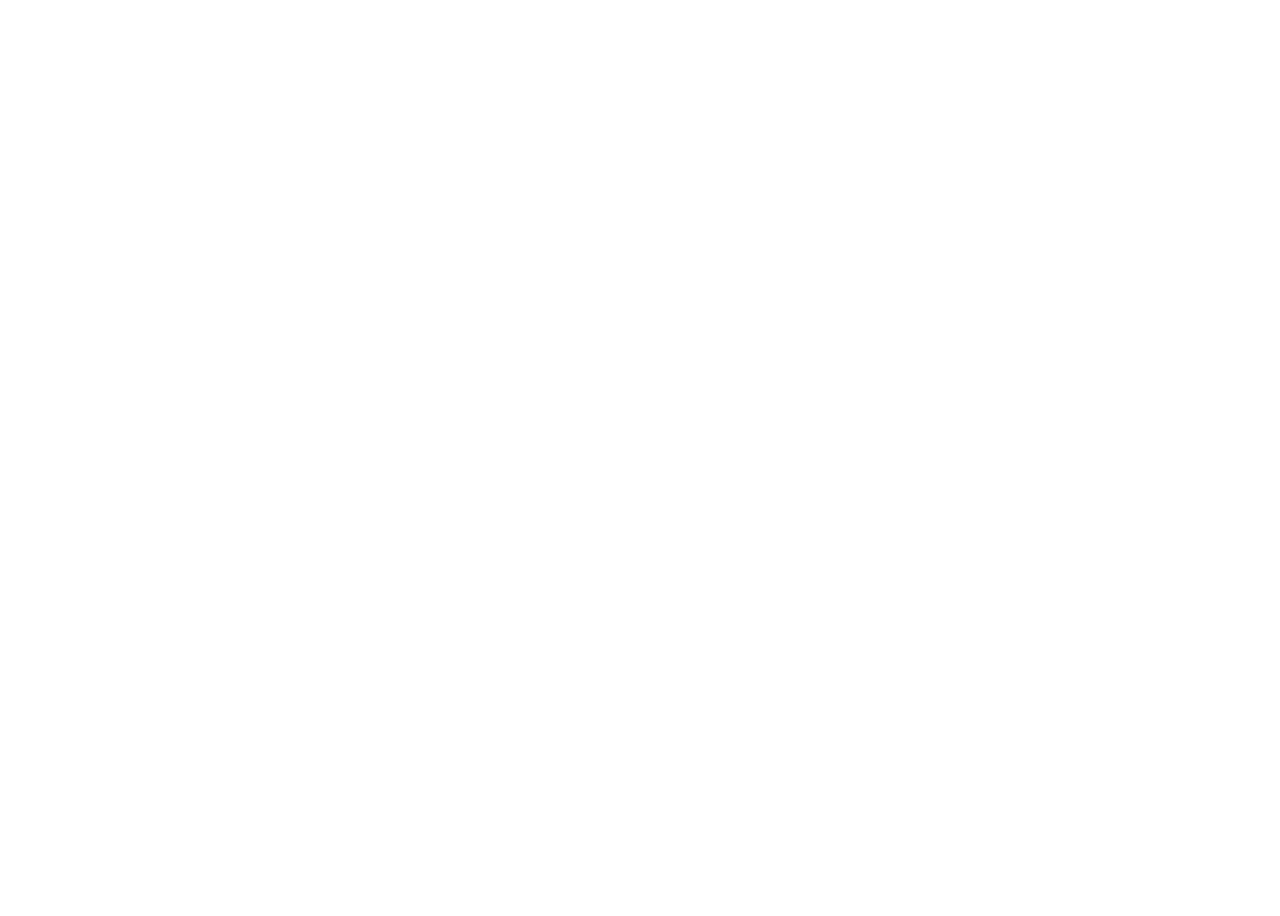
==== index.html @ 7dc998d9 "Initial commit" ====
<!DOCTYPE html>
<html lang="ru">
  <head>
    <meta charset="UTF-8" />
    <meta name="viewport" content="width=device-width, initial-scale=1.0" />
    <title>Закрывающий тег</title>
    <link rel="stylesheet" href="./fonts/fonts.css" />
    <link rel="stylesheet" href="./styles/variables.css" />
    <link rel="stylesheet" href="./styles/globals.css" />
    <link rel="stylesheet" href="./styles/style.css" />
    <link rel="stylesheet" href="./styles/animations.css" />
  </head>
  <body class="page">
    <header class="header"></header>
    <main></main>
    <script src="./scripts/like.js"></script>
  </body>
</html>
---- fonts/fonts.css ----
/* В этом файле вы импортируете все шрифты для сайта. Один из них вариативный и требует особенной настройки */
---- styles/variables.css ----
/* В этом файле будут храниться все значения переменных в исходном состоянии, а так же их изменения в зависимости от ширины устройства */
---- styles/style.css ----
/* Здесь вы напишете основную часть стилей страницы.

Будьте внимательны! Для корректной работы скриптов на этом сайте нужно, чтобы в HTML некоторые классы были названы особым образом:
✦ like-icon — для svg-иконки анимированного сердца
✦ card__like-button — для кнопки Like рядом с иконкой
✦ card__icon-button — для кнопки, оборачивающей иконку
✦ card__icon-button — для кнопки, оборачивающей иконку
✦ is-liked — для обозначения состояния лайкнутой иконки в виде сердца
✦ button__text — для обозначения текстового элемента внутри кнопки

*/

.page {
  min-inline-size: 320px;
  min-block-size: 100dvb;
}
---- styles/animations.css ----
/* Опишите в этом файле все keyframes для проекта и стили анимаций иконки Like.

Будьте внимательны! Для корректной работы скриптов на этом сайте нужно, чтобы в HTML некоторые классы были названы особым образом:
✦ like-icon — для svg-иконки анимированного сердца
✦ card__like-button — для кнопки Like рядом с иконкой
✦ card__icon-button — для кнопки, оборачивающей иконку
✦ card__icon-button — для кнопки, оборачивающей иконку
✦ is-liked — для обозначения состояния лайкнутой иконки в виде сердца
✦ button__text — для обозначения текстового элемента внутри кнопки

*/
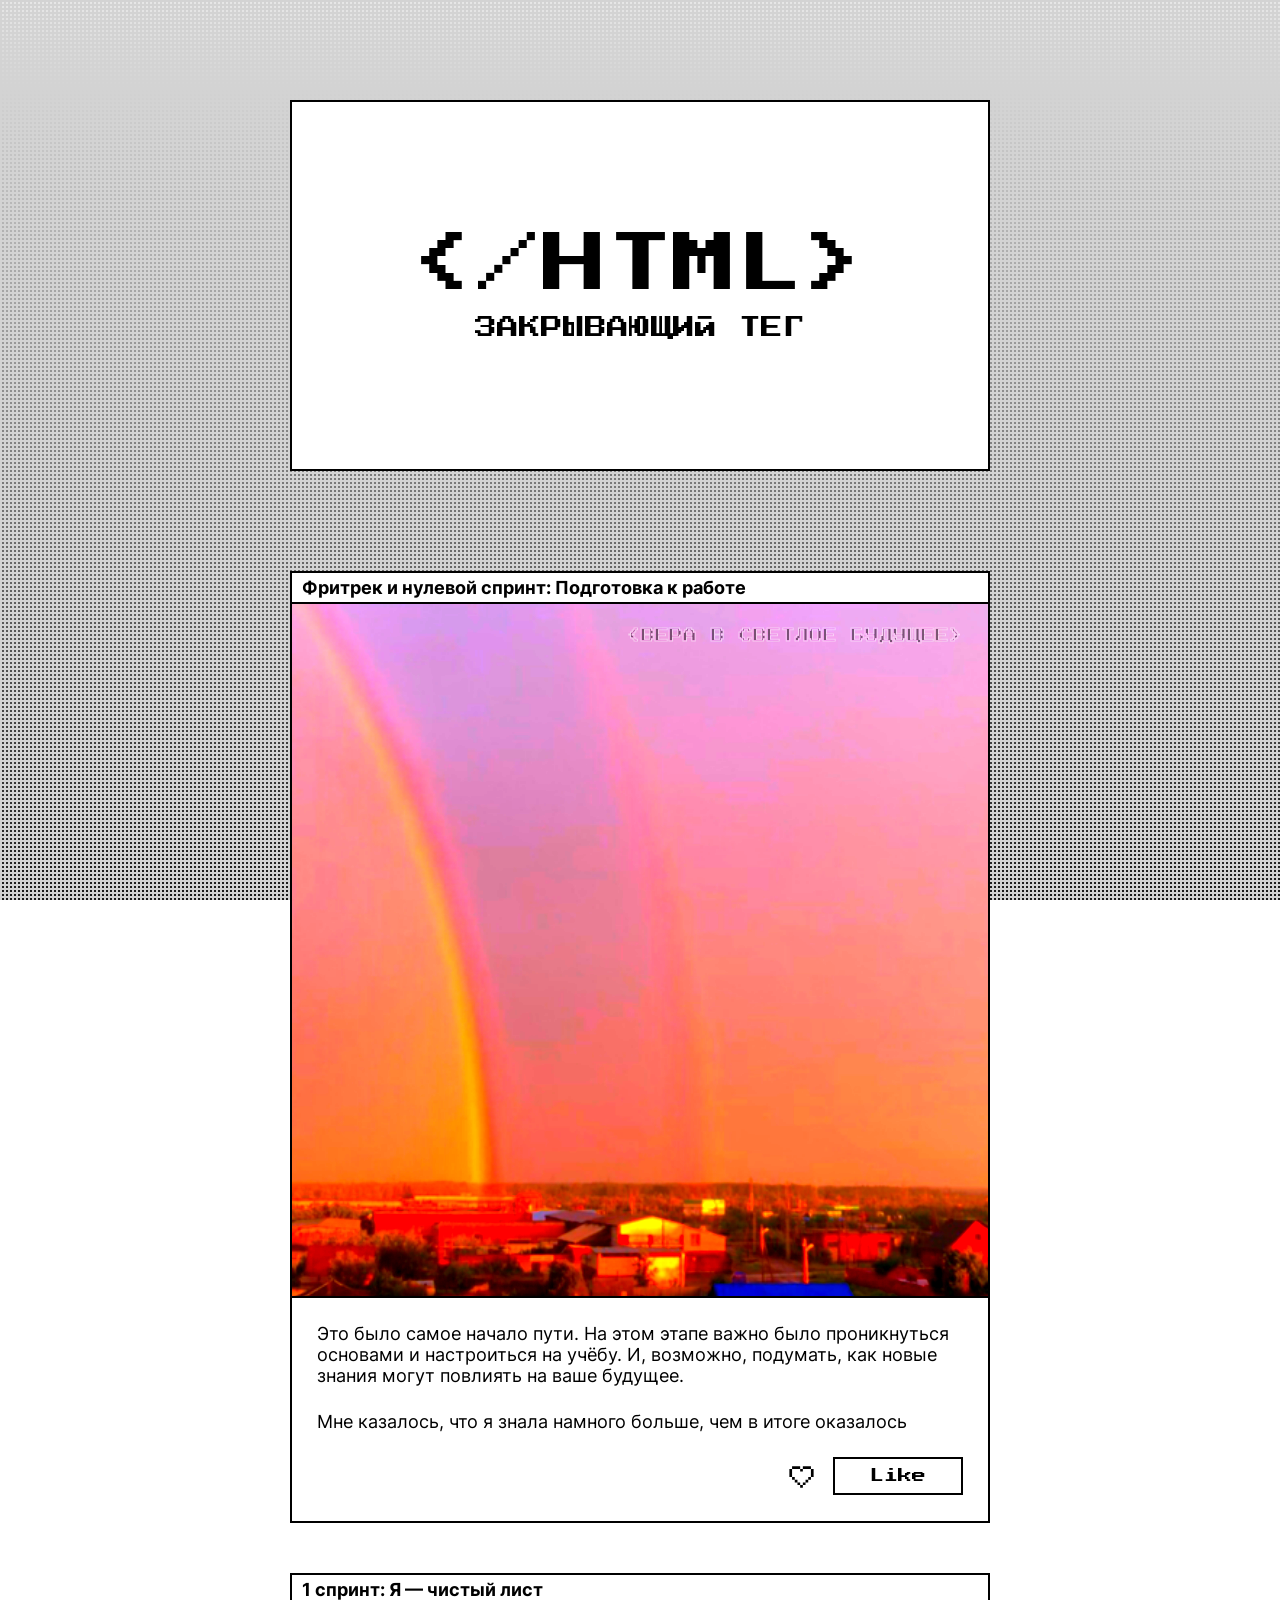
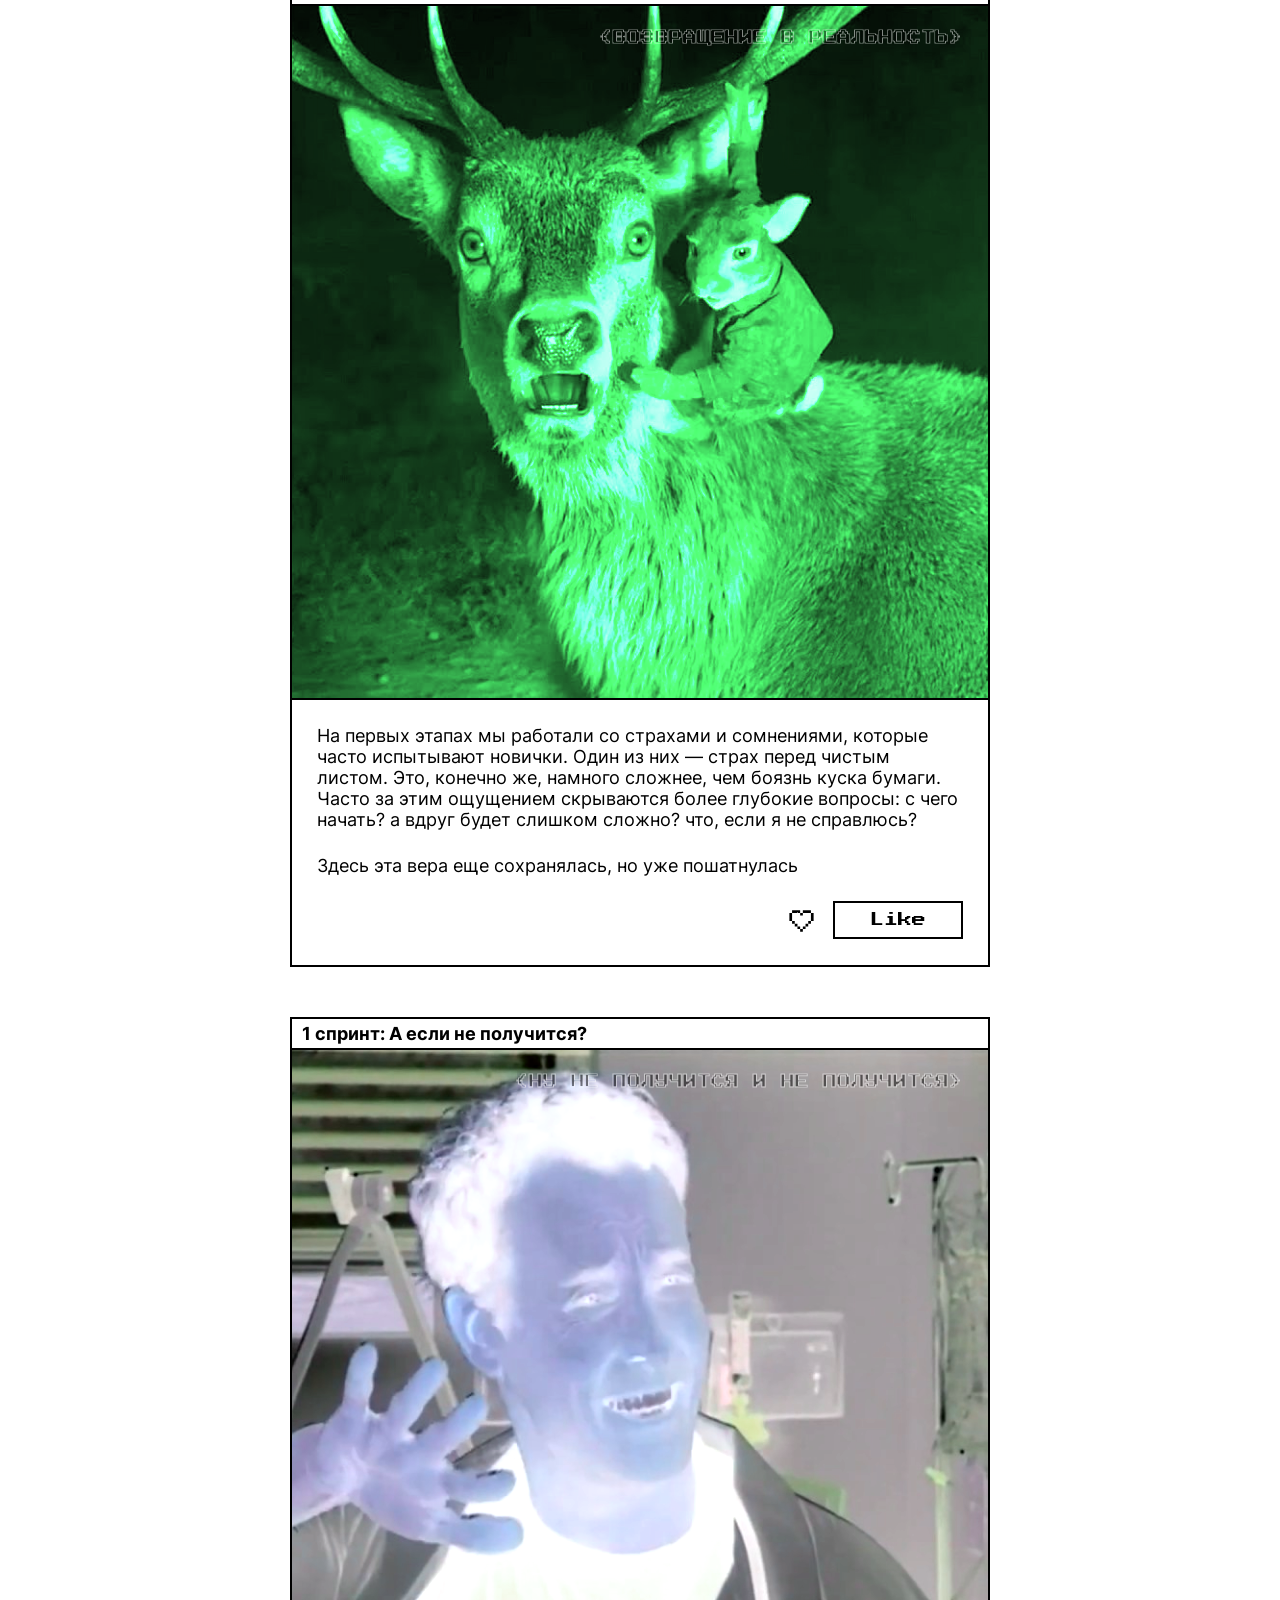
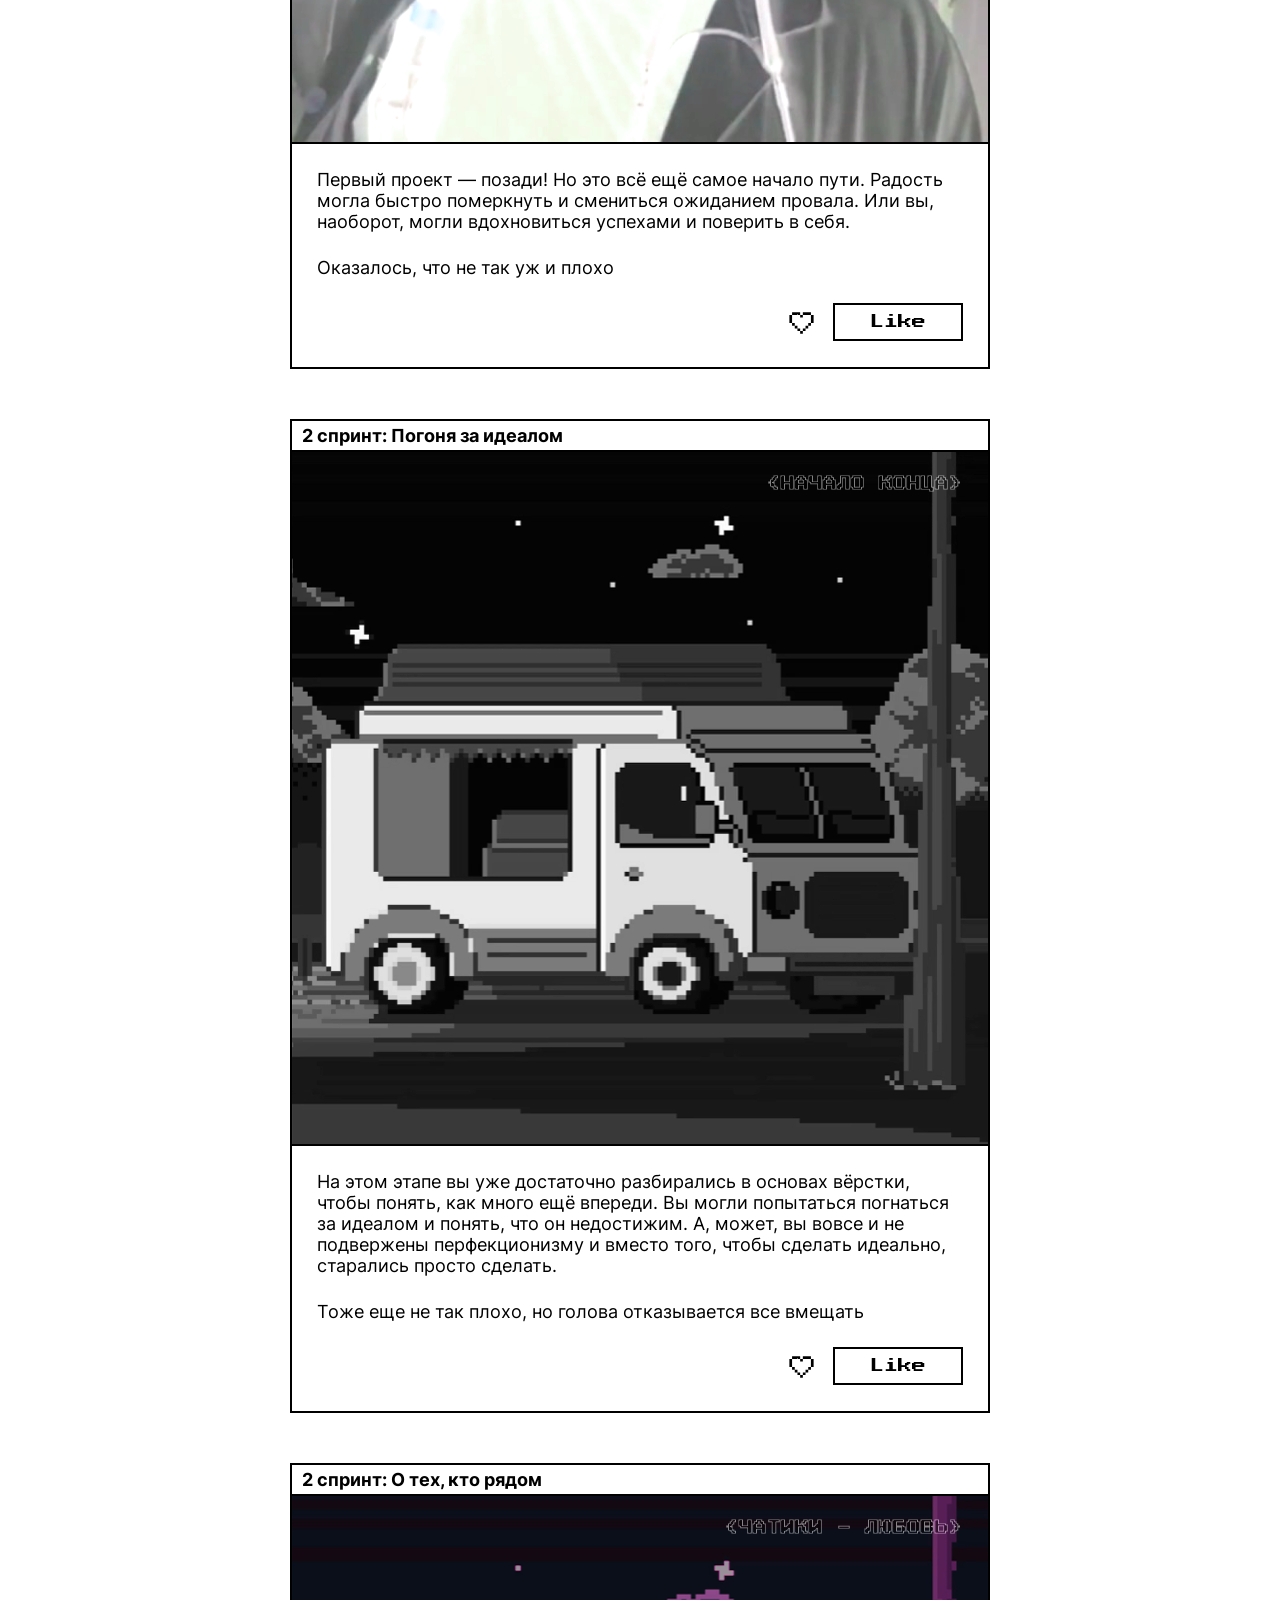
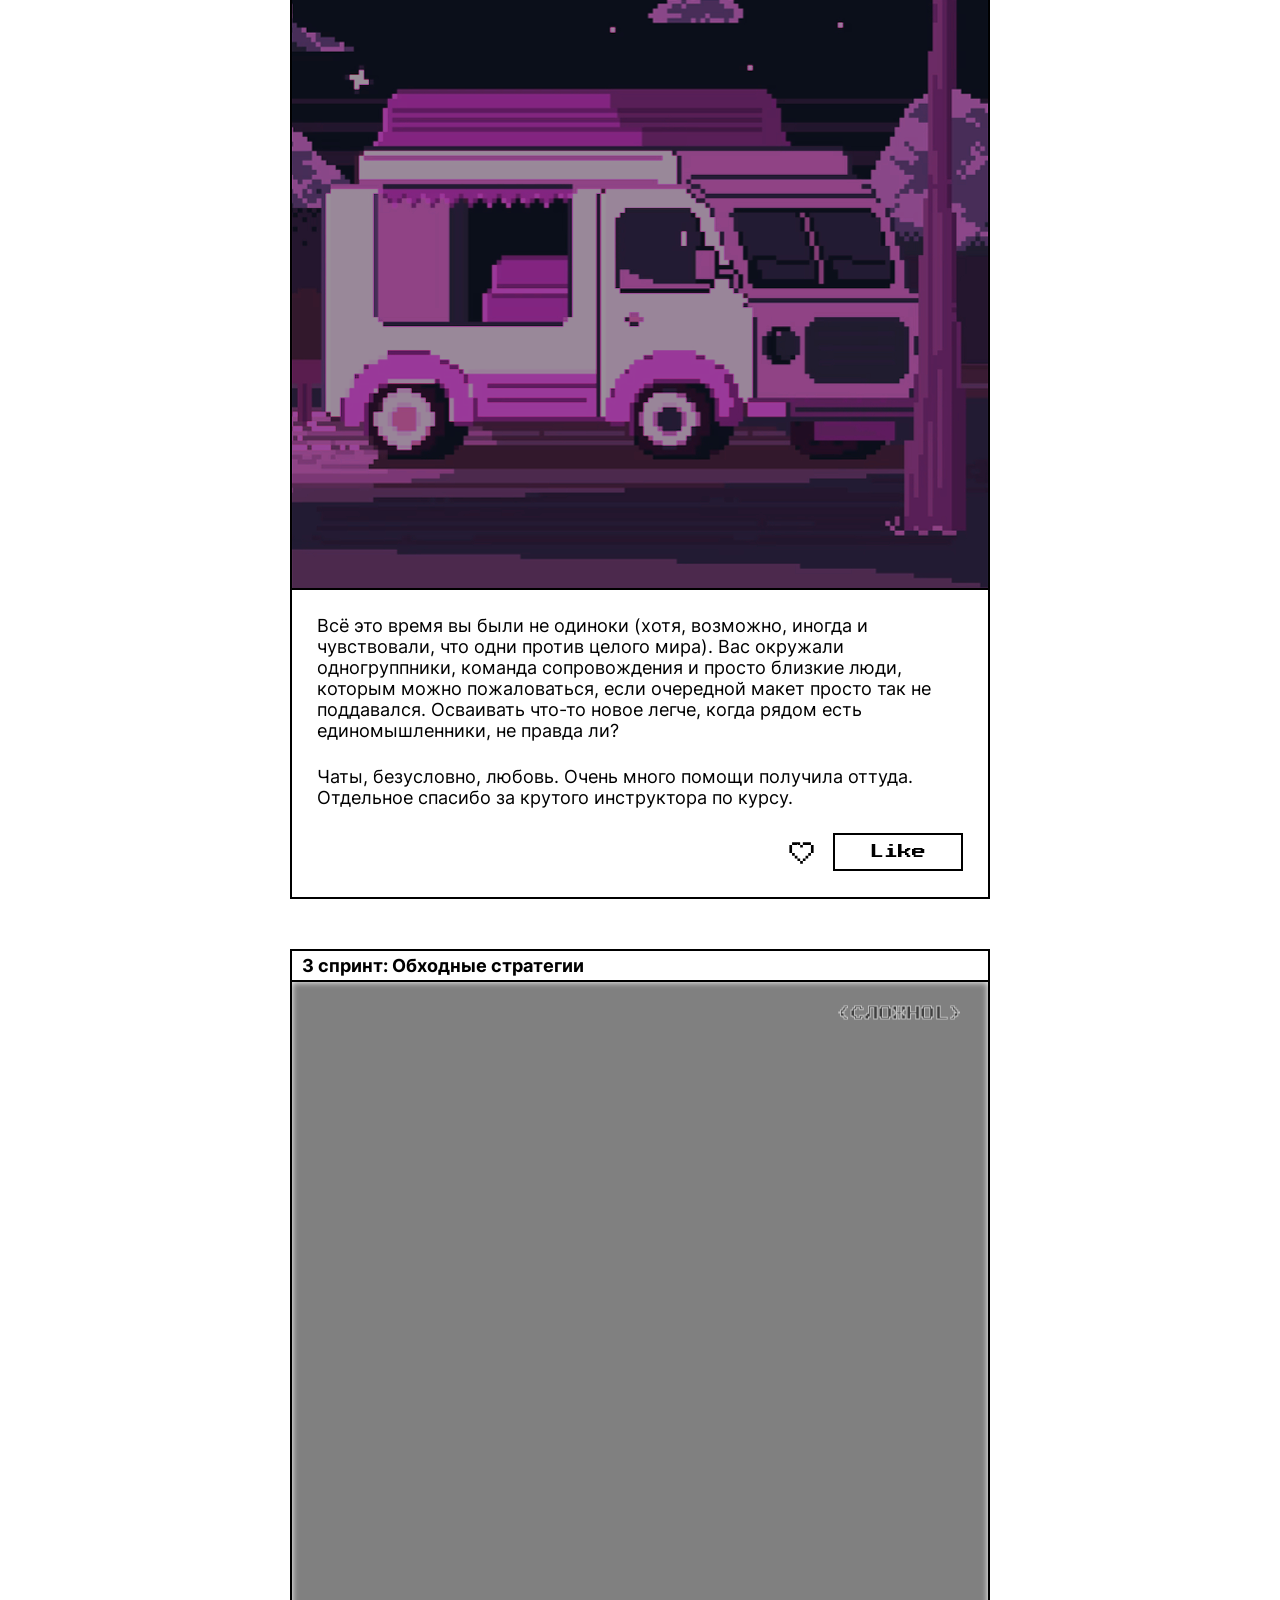
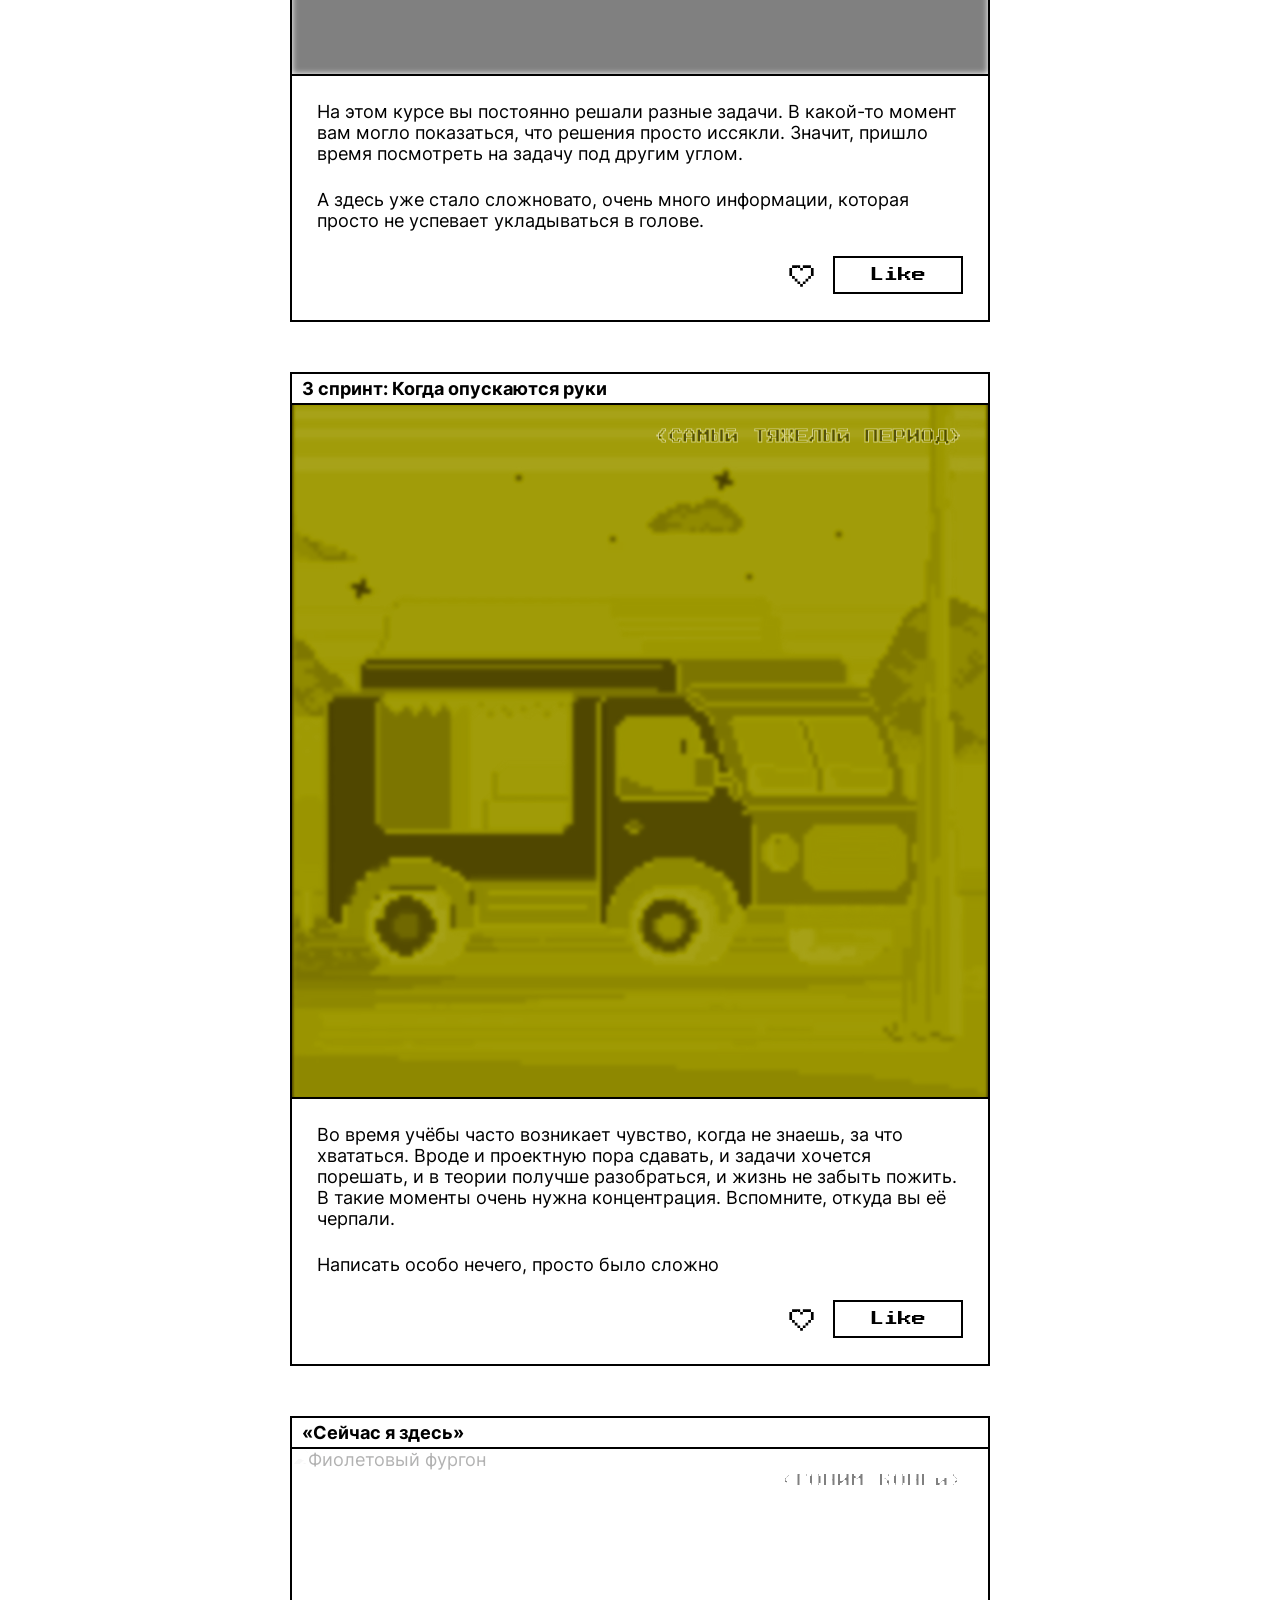
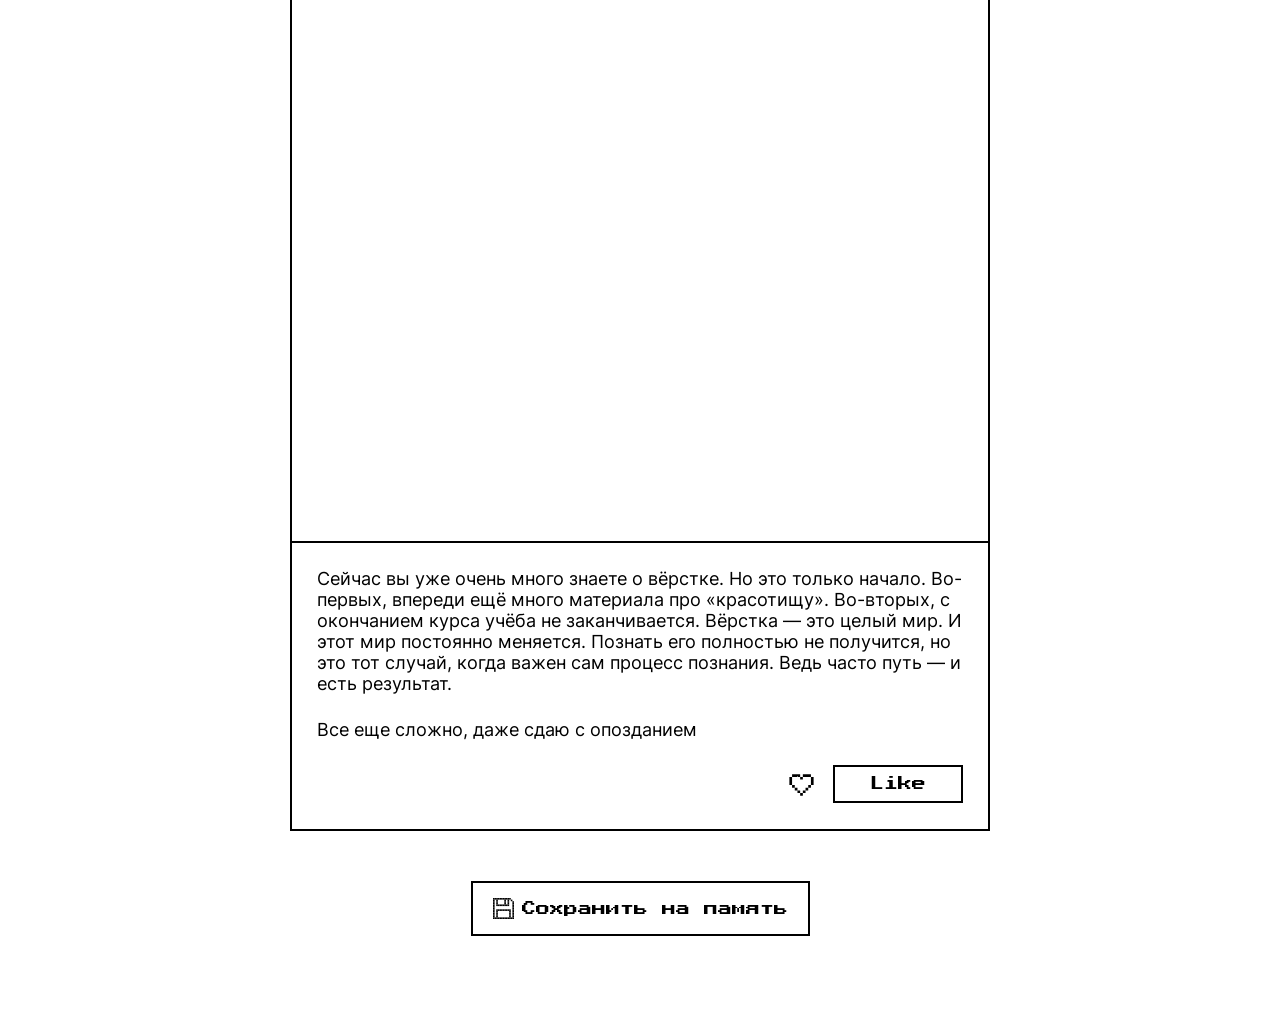
==== commit c1a0aa69: "First version" ====
--- a/index.html
+++ b/index.html
@@ -9,10 +9,598 @@
     <link rel="stylesheet" href="./styles/globals.css" />
     <link rel="stylesheet" href="./styles/style.css" />
     <link rel="stylesheet" href="./styles/animations.css" />
+    <link rel="icon" type="image/x-icon" href="images/favicon.ico" />
+    <link rel="icon" type="image/svg+xml" href="images/favicon.svg" />
+    <link rel="apple-touch-icon" href="images/favicon-180.png" />
   </head>
+
   <body class="page">
-    <header class="header"></header>
-    <main></main>
+    <header class="header content-width">
+      <h1>&lt;/HTML&gt;</h1>
+      <h2>закрывающий тег</h2>
+    </header>
+    <main class="content-width">
+      <dialog class="dialog" id="memory-dialog">
+        <div class="dialog__content">
+          <svg class="dialog__icon" width="39" height="39" aria-hidden="true">
+            <use href="./svg/floppy.svg#floppy"></use>
+          </svg>
+          <p class="dialog__title">Вставьте дискету, чтобы продолжить</p>
+        </div>
+
+        <button
+          class="button dialog__button"
+          type="button"
+          onclick="window['memory-dialog'].close()"
+        >
+          <span class="button__text">ОК</span>
+        </button>
+      </dialog>
+      <div class="content">
+        <article class="card">
+          <h3 class="card__header">
+            Фритрек и нулевой спринт: Подготовка к работе
+          </h3>
+          <div class="card__image-wrapper">
+            <div class="card__label">&lt;Вера в светлое будущее&gt;</div>
+            <img
+              alt="Радуга"
+              src="images/image-1.png"
+              class="card__image image-1"
+            />
+          </div>
+          <div class="card__content">
+            <div class="card__text">
+              <p>
+                Это было самое начало пути. На этом этапе важно было
+                проникнуться основами и настроиться на учёбу. И, возможно,
+                подумать, как новые знания могут повлиять на ваше будущее.
+              </p>
+              <p>
+                Мне казалось, что я знала намного больше, чем в итоге оказалось
+              </p>
+            </div>
+            <div class="card__buttons">
+              <button
+                class="card__icon-button"
+                type="button"
+                aria-label="Поставить лайк"
+              >
+                <svg
+                  class="like-icon"
+                  width="39"
+                  height="36"
+                  viewBox="0 0 39 36"
+                  fill="none"
+                  xmlns="http://www.w3.org/2000/svg"
+                  aria-hidden="true"
+                >
+                  <g class="heart">
+                    <path
+                      class="contour"
+                      d="M12 6H9V9H12V6ZM15 6H12V9H15V6ZM9 9H6V12H9V9ZM9 12H6V15H9V12ZM9 15H6V18H9V15ZM18 6H15V9H18V6ZM12 18H9V21H12V18ZM15 21H12V24H15V21ZM18 24H15V27H18V24ZM27 6H30V9H27V6ZM24 6H27V9H24V6ZM30 9H33V12H30V9ZM30 12H33V15H30V12ZM30 15H33V18H30V15ZM21 6H24V9H21V6ZM27 18H30V21H27V18ZM24 21H27V24H24V21ZM21 24H24V27H21V24ZM21 27H18V30H21V27ZM21 9H18V12H21V9Z"
+                      fill="var(--animation-contour-color)"
+                    />
+                    <path
+                      class="main-body"
+                      d="M12 9H9V12H12V9ZM15 12H12V15H15V12ZM18 9H15V12H18V9ZM12 15H9V18H12V15ZM15 15H12V18H15V15ZM15 18H12V21H15V18ZM18 12H15V15H18V12ZM18 21H15V24H18V21ZM18 18H15V21H18V18ZM27 9H30V12H27V9ZM24 9H27V12H24V9ZM27 12H30V15H27V12ZM24 12H27V15H24V12ZM21 9H24V12H21V9ZM27 15H30V18H27V15ZM24 15H27V18H24V15ZM24 18H27V21H24V18ZM21 12H24V15H21V12ZM21 21H24V24H21V21ZM21 18H24V21H21V18ZM21 21H18V24H21V21ZM21 24H18V27H21V24Z"
+                      fill="transparent"
+                    />
+                    <path
+                      class="core"
+                      d="M18 15H15V18H18V15ZM21 15H24V18H21V15ZM21 15H18V18H21V15ZM21 12H18V15H21V12ZM21 18H18V21H21V18Z"
+                      fill="transparent"
+                    />
+                  </g>
+                  <path
+                    class="sparks"
+                    d="M36 13H39V16H36V13ZM27 27H30V30H27V27ZM18 33H21V36H18V33ZM9 27H12V30H9V27ZM24 0H27V3H24V0ZM33 3H36V6H33V3ZM3 3H6V6H3V3ZM12 0H15V3H12V0ZM0 13H3V16H0V13Z"
+                    fill="var(--animation-fill-color)"
+                  />
+                </svg>
+              </button>
+
+              <button class="button card__like-button" type="button">
+                <span class="button__text">Like</span>
+              </button>
+            </div>
+          </div>
+        </article>
+        <article class="card">
+          <h3 class="card__header">1 спринт: Я — чистый лист</h3>
+          <div class="card__image-wrapper">
+            <div class="card__label">&lt;Возвращение в реальность&gt;</div>
+            <img
+              alt="Олень перед машиной"
+              src="images/image-2.jpg"
+              class="card__image image-2"
+            />
+          </div>
+          <div class="card__content">
+            <div class="card__text">
+              <p>
+                На первых этапах мы работали со страхами и сомнениями, которые
+                часто испытывают новички. Один из них — страх перед чистым
+                листом. Это, конечно же, намного сложнее, чем боязнь куска
+                бумаги. Часто за этим ощущением скрываются более глубокие
+                вопросы: с чего начать? а вдруг будет слишком сложно? что, если
+                я не справлюсь?
+              </p>
+              <p>Здесь эта вера еще сохранялась, но уже пошатнулась</p>
+            </div>
+            <div class="card__buttons">
+              <button
+                class="card__icon-button"
+                type="button"
+                aria-label="Поставить лайк"
+              >
+                <svg
+                  class="like-icon"
+                  width="39"
+                  height="36"
+                  viewBox="0 0 39 36"
+                  fill="none"
+                  xmlns="http://www.w3.org/2000/svg"
+                  aria-hidden="true"
+                >
+                  <g class="heart">
+                    <path
+                      class="contour"
+                      d="M12 6H9V9H12V6ZM15 6H12V9H15V6ZM9 9H6V12H9V9ZM9 12H6V15H9V12ZM9 15H6V18H9V15ZM18 6H15V9H18V6ZM12 18H9V21H12V18ZM15 21H12V24H15V21ZM18 24H15V27H18V24ZM27 6H30V9H27V6ZM24 6H27V9H24V6ZM30 9H33V12H30V9ZM30 12H33V15H30V12ZM30 15H33V18H30V15ZM21 6H24V9H21V6ZM27 18H30V21H27V18ZM24 21H27V24H24V21ZM21 24H24V27H21V24ZM21 27H18V30H21V27ZM21 9H18V12H21V9Z"
+                      fill="var(--animation-contour-color)"
+                    />
+                    <path
+                      class="main-body"
+                      d="M12 9H9V12H12V9ZM15 12H12V15H15V12ZM18 9H15V12H18V9ZM12 15H9V18H12V15ZM15 15H12V18H15V15ZM15 18H12V21H15V18ZM18 12H15V15H18V12ZM18 21H15V24H18V21ZM18 18H15V21H18V18ZM27 9H30V12H27V9ZM24 9H27V12H24V9ZM27 12H30V15H27V12ZM24 12H27V15H24V12ZM21 9H24V12H21V9ZM27 15H30V18H27V15ZM24 15H27V18H24V15ZM24 18H27V21H24V18ZM21 12H24V15H21V12ZM21 21H24V24H21V21ZM21 18H24V21H21V18ZM21 21H18V24H21V21ZM21 24H18V27H21V24Z"
+                      fill="transparent"
+                    />
+                    <path
+                      class="core"
+                      d="M18 15H15V18H18V15ZM21 15H24V18H21V15ZM21 15H18V18H21V15ZM21 12H18V15H21V12ZM21 18H18V21H21V18Z"
+                      fill="transparent"
+                    />
+                  </g>
+                  <path
+                    class="sparks"
+                    d="M36 13H39V16H36V13ZM27 27H30V30H27V27ZM18 33H21V36H18V33ZM9 27H12V30H9V27ZM24 0H27V3H24V0ZM33 3H36V6H33V3ZM3 3H6V6H3V3ZM12 0H15V3H12V0ZM0 13H3V16H0V13Z"
+                    fill="var(--animation-fill-color)"
+                  />
+                </svg>
+              </button>
+
+              <button class="button card__like-button" type="button">
+                <span class="button__text">Like</span>
+              </button>
+            </div>
+          </div>
+        </article>
+        <article class="card">
+          <h3 class="card__header">1 спринт: А если не получится?</h3>
+          <div class="card__image-wrapper">
+            <div class="card__label">
+              &lt;Ну не получится и не получится&gt;
+            </div>
+            <img
+              alt="Более менее"
+              src="images/image-3.jpg"
+              class="card__image image-3"
+            />
+          </div>
+          <div class="card__content">
+            <div class="card__text">
+              <p>
+                Первый проект — позади! Но это всё ещё самое начало пути.
+                Радость могла быстро померкнуть и смениться ожиданием провала.
+                Или вы, наоборот, могли вдохновиться успехами и поверить в себя.
+              </p>
+              <p>Оказалось, что не так уж и плохо</p>
+            </div>
+            <div class="card__buttons">
+              <button
+                class="card__icon-button"
+                type="button"
+                aria-label="Поставить лайк"
+              >
+                <svg
+                  class="like-icon"
+                  width="39"
+                  height="36"
+                  viewBox="0 0 39 36"
+                  fill="none"
+                  xmlns="http://www.w3.org/2000/svg"
+                  aria-hidden="true"
+                >
+                  <g class="heart">
+                    <path
+                      class="contour"
+                      d="M12 6H9V9H12V6ZM15 6H12V9H15V6ZM9 9H6V12H9V9ZM9 12H6V15H9V12ZM9 15H6V18H9V15ZM18 6H15V9H18V6ZM12 18H9V21H12V18ZM15 21H12V24H15V21ZM18 24H15V27H18V24ZM27 6H30V9H27V6ZM24 6H27V9H24V6ZM30 9H33V12H30V9ZM30 12H33V15H30V12ZM30 15H33V18H30V15ZM21 6H24V9H21V6ZM27 18H30V21H27V18ZM24 21H27V24H24V21ZM21 24H24V27H21V24ZM21 27H18V30H21V27ZM21 9H18V12H21V9Z"
+                      fill="var(--animation-contour-color)"
+                    />
+                    <path
+                      class="main-body"
+                      d="M12 9H9V12H12V9ZM15 12H12V15H15V12ZM18 9H15V12H18V9ZM12 15H9V18H12V15ZM15 15H12V18H15V15ZM15 18H12V21H15V18ZM18 12H15V15H18V12ZM18 21H15V24H18V21ZM18 18H15V21H18V18ZM27 9H30V12H27V9ZM24 9H27V12H24V9ZM27 12H30V15H27V12ZM24 12H27V15H24V12ZM21 9H24V12H21V9ZM27 15H30V18H27V15ZM24 15H27V18H24V15ZM24 18H27V21H24V18ZM21 12H24V15H21V12ZM21 21H24V24H21V21ZM21 18H24V21H21V18ZM21 21H18V24H21V21ZM21 24H18V27H21V24Z"
+                      fill="transparent"
+                    />
+                    <path
+                      class="core"
+                      d="M18 15H15V18H18V15ZM21 15H24V18H21V15ZM21 15H18V18H21V15ZM21 12H18V15H21V12ZM21 18H18V21H21V18Z"
+                      fill="transparent"
+                    />
+                  </g>
+                  <path
+                    class="sparks"
+                    d="M36 13H39V16H36V13ZM27 27H30V30H27V27ZM18 33H21V36H18V33ZM9 27H12V30H9V27ZM24 0H27V3H24V0ZM33 3H36V6H33V3ZM3 3H6V6H3V3ZM12 0H15V3H12V0ZM0 13H3V16H0V13Z"
+                    fill="var(--animation-fill-color)"
+                  />
+                </svg>
+              </button>
+
+              <button class="button card__like-button" type="button">
+                <span class="button__text">Like</span>
+              </button>
+            </div>
+          </div>
+        </article>
+        <article class="card">
+          <h3 class="card__header">2 спринт: Погоня за идеалом</h3>
+          <div class="card__image-wrapper">
+            <div class="card__label">&lt;Начало конца&gt;</div>
+            <img
+              alt="Фиолетовый фургон"
+              src="images/image-4.png"
+              class="card__image image-4"
+            />
+          </div>
+          <div class="card__content">
+            <div class="card__text">
+              <p>
+                На этом этапе вы уже достаточно разбирались в основах вёрстки,
+                чтобы понять, как много ещё впереди. Вы могли попытаться
+                погнаться за идеалом и понять, что он недостижим. А, может, вы
+                вовсе и не подвержены перфекционизму и вместо того, чтобы
+                сделать идеально, старались просто сделать.
+              </p>
+              <p>Тоже еще не так плохо, но голова отказывается все вмещать</p>
+            </div>
+            <div class="card__buttons">
+              <button
+                class="card__icon-button"
+                type="button"
+                aria-label="Поставить лайк"
+              >
+                <svg
+                  class="like-icon"
+                  width="39"
+                  height="36"
+                  viewBox="0 0 39 36"
+                  fill="none"
+                  xmlns="http://www.w3.org/2000/svg"
+                  aria-hidden="true"
+                >
+                  <g class="heart">
+                    <path
+                      class="contour"
+                      d="M12 6H9V9H12V6ZM15 6H12V9H15V6ZM9 9H6V12H9V9ZM9 12H6V15H9V12ZM9 15H6V18H9V15ZM18 6H15V9H18V6ZM12 18H9V21H12V18ZM15 21H12V24H15V21ZM18 24H15V27H18V24ZM27 6H30V9H27V6ZM24 6H27V9H24V6ZM30 9H33V12H30V9ZM30 12H33V15H30V12ZM30 15H33V18H30V15ZM21 6H24V9H21V6ZM27 18H30V21H27V18ZM24 21H27V24H24V21ZM21 24H24V27H21V24ZM21 27H18V30H21V27ZM21 9H18V12H21V9Z"
+                      fill="var(--animation-contour-color)"
+                    />
+                    <path
+                      class="main-body"
+                      d="M12 9H9V12H12V9ZM15 12H12V15H15V12ZM18 9H15V12H18V9ZM12 15H9V18H12V15ZM15 15H12V18H15V15ZM15 18H12V21H15V18ZM18 12H15V15H18V12ZM18 21H15V24H18V21ZM18 18H15V21H18V18ZM27 9H30V12H27V9ZM24 9H27V12H24V9ZM27 12H30V15H27V12ZM24 12H27V15H24V12ZM21 9H24V12H21V9ZM27 15H30V18H27V15ZM24 15H27V18H24V15ZM24 18H27V21H24V18ZM21 12H24V15H21V12ZM21 21H24V24H21V21ZM21 18H24V21H21V18ZM21 21H18V24H21V21ZM21 24H18V27H21V24Z"
+                      fill="transparent"
+                    />
+                    <path
+                      class="core"
+                      d="M18 15H15V18H18V15ZM21 15H24V18H21V15ZM21 15H18V18H21V15ZM21 12H18V15H21V12ZM21 18H18V21H21V18Z"
+                      fill="transparent"
+                    />
+                  </g>
+                  <path
+                    class="sparks"
+                    d="M36 13H39V16H36V13ZM27 27H30V30H27V27ZM18 33H21V36H18V33ZM9 27H12V30H9V27ZM24 0H27V3H24V0ZM33 3H36V6H33V3ZM3 3H6V6H3V3ZM12 0H15V3H12V0ZM0 13H3V16H0V13Z"
+                    fill="var(--animation-fill-color)"
+                  />
+                </svg>
+              </button>
+
+              <button class="button card__like-button" type="button">
+                <span class="button__text">Like</span>
+              </button>
+            </div>
+          </div>
+        </article>
+        <article class="card">
+          <h3 class="card__header">2 спринт: О тех, кто рядом</h3>
+          <div class="card__image-wrapper">
+            <div class="card__label">&lt;Чатики - любовь&gt;</div>
+            <img
+              alt="Фиолетовый фургон"
+              src="images/image-5.png"
+              class="card__image image-5"
+            />
+          </div>
+          <div class="card__content">
+            <div class="card__text">
+              <p>
+                Всё это время вы были не одиноки (хотя, возможно, иногда и
+                чувствовали, что одни против целого мира). Вас окружали
+                одногруппники, команда сопровождения и просто близкие люди,
+                которым можно пожаловаться, если очередной макет просто так не
+                поддавался. Осваивать что-то новое легче, когда рядом есть
+                единомышленники, не правда ли?
+              </p>
+              <p>
+                Чаты, безусловно, любовь. Очень много помощи получила оттуда.
+                Отдельное спасибо за крутого инструктора по курсу.
+              </p>
+            </div>
+            <div class="card__buttons">
+              <button
+                class="card__icon-button"
+                type="button"
+                aria-label="Поставить лайк"
+              >
+                <svg
+                  class="like-icon"
+                  width="39"
+                  height="36"
+                  viewBox="0 0 39 36"
+                  fill="none"
+                  xmlns="http://www.w3.org/2000/svg"
+                  aria-hidden="true"
+                >
+                  <g class="heart">
+                    <path
+                      class="contour"
+                      d="M12 6H9V9H12V6ZM15 6H12V9H15V6ZM9 9H6V12H9V9ZM9 12H6V15H9V12ZM9 15H6V18H9V15ZM18 6H15V9H18V6ZM12 18H9V21H12V18ZM15 21H12V24H15V21ZM18 24H15V27H18V24ZM27 6H30V9H27V6ZM24 6H27V9H24V6ZM30 9H33V12H30V9ZM30 12H33V15H30V12ZM30 15H33V18H30V15ZM21 6H24V9H21V6ZM27 18H30V21H27V18ZM24 21H27V24H24V21ZM21 24H24V27H21V24ZM21 27H18V30H21V27ZM21 9H18V12H21V9Z"
+                      fill="var(--animation-contour-color)"
+                    />
+                    <path
+                      class="main-body"
+                      d="M12 9H9V12H12V9ZM15 12H12V15H15V12ZM18 9H15V12H18V9ZM12 15H9V18H12V15ZM15 15H12V18H15V15ZM15 18H12V21H15V18ZM18 12H15V15H18V12ZM18 21H15V24H18V21ZM18 18H15V21H18V18ZM27 9H30V12H27V9ZM24 9H27V12H24V9ZM27 12H30V15H27V12ZM24 12H27V15H24V12ZM21 9H24V12H21V9ZM27 15H30V18H27V15ZM24 15H27V18H24V15ZM24 18H27V21H24V18ZM21 12H24V15H21V12ZM21 21H24V24H21V21ZM21 18H24V21H21V18ZM21 21H18V24H21V21ZM21 24H18V27H21V24Z"
+                      fill="transparent"
+                    />
+                    <path
+                      class="core"
+                      d="M18 15H15V18H18V15ZM21 15H24V18H21V15ZM21 15H18V18H21V15ZM21 12H18V15H21V12ZM21 18H18V21H21V18Z"
+                      fill="transparent"
+                    />
+                  </g>
+                  <path
+                    class="sparks"
+                    d="M36 13H39V16H36V13ZM27 27H30V30H27V27ZM18 33H21V36H18V33ZM9 27H12V30H9V27ZM24 0H27V3H24V0ZM33 3H36V6H33V3ZM3 3H6V6H3V3ZM12 0H15V3H12V0ZM0 13H3V16H0V13Z"
+                    fill="var(--animation-fill-color)"
+                  />
+                </svg>
+              </button>
+
+              <button class="button card__like-button" type="button">
+                <span class="button__text">Like</span>
+              </button>
+            </div>
+          </div>
+        </article>
+        <article class="card">
+          <h3 class="card__header">3 спринт: Обходные стратегии</h3>
+          <div class="card__image-wrapper">
+            <div class="card__label">&lt;СложноL&gt;</div>
+            <img
+              alt="Фиолетовый фургон"
+              src="images/image-6.png"
+              class="card__image image-6"
+            />
+          </div>
+          <div class="card__content">
+            <div class="card__text">
+              <p>
+                На этом курсе вы постоянно решали разные задачи. В какой-то
+                момент вам могло показаться, что решения просто иссякли. Значит,
+                пришло время посмотреть на задачу под другим углом.
+              </p>
+              <p>
+                А здесь уже стало сложновато, очень много информации, которая
+                просто не успевает укладываться в голове.
+              </p>
+            </div>
+            <div class="card__buttons">
+              <button
+                class="card__icon-button"
+                type="button"
+                aria-label="Поставить лайк"
+              >
+                <svg
+                  class="like-icon"
+                  width="39"
+                  height="36"
+                  viewBox="0 0 39 36"
+                  fill="none"
+                  xmlns="http://www.w3.org/2000/svg"
+                  aria-hidden="true"
+                >
+                  <g class="heart">
+                    <path
+                      class="contour"
+                      d="M12 6H9V9H12V6ZM15 6H12V9H15V6ZM9 9H6V12H9V9ZM9 12H6V15H9V12ZM9 15H6V18H9V15ZM18 6H15V9H18V6ZM12 18H9V21H12V18ZM15 21H12V24H15V21ZM18 24H15V27H18V24ZM27 6H30V9H27V6ZM24 6H27V9H24V6ZM30 9H33V12H30V9ZM30 12H33V15H30V12ZM30 15H33V18H30V15ZM21 6H24V9H21V6ZM27 18H30V21H27V18ZM24 21H27V24H24V21ZM21 24H24V27H21V24ZM21 27H18V30H21V27ZM21 9H18V12H21V9Z"
+                      fill="var(--animation-contour-color)"
+                    />
+                    <path
+                      class="main-body"
+                      d="M12 9H9V12H12V9ZM15 12H12V15H15V12ZM18 9H15V12H18V9ZM12 15H9V18H12V15ZM15 15H12V18H15V15ZM15 18H12V21H15V18ZM18 12H15V15H18V12ZM18 21H15V24H18V21ZM18 18H15V21H18V18ZM27 9H30V12H27V9ZM24 9H27V12H24V9ZM27 12H30V15H27V12ZM24 12H27V15H24V12ZM21 9H24V12H21V9ZM27 15H30V18H27V15ZM24 15H27V18H24V15ZM24 18H27V21H24V18ZM21 12H24V15H21V12ZM21 21H24V24H21V21ZM21 18H24V21H21V18ZM21 21H18V24H21V21ZM21 24H18V27H21V24Z"
+                      fill="transparent"
+                    />
+                    <path
+                      class="core"
+                      d="M18 15H15V18H18V15ZM21 15H24V18H21V15ZM21 15H18V18H21V15ZM21 12H18V15H21V12ZM21 18H18V21H21V18Z"
+                      fill="transparent"
+                    />
+                  </g>
+                  <path
+                    class="sparks"
+                    d="M36 13H39V16H36V13ZM27 27H30V30H27V27ZM18 33H21V36H18V33ZM9 27H12V30H9V27ZM24 0H27V3H24V0ZM33 3H36V6H33V3ZM3 3H6V6H3V3ZM12 0H15V3H12V0ZM0 13H3V16H0V13Z"
+                    fill="var(--animation-fill-color)"
+                  />
+                </svg>
+              </button>
+
+              <button class="button card__like-button" type="button">
+                <span class="button__text">Like</span>
+              </button>
+            </div>
+          </div>
+        </article>
+        <article class="card">
+          <h3 class="card__header">3 спринт: Когда опускаются руки</h3>
+          <div class="card__image-wrapper">
+            <div class="card__label">&lt;Самый тяжелый период&gt;</div>
+            <img
+              alt="Фиолетовый фургон"
+              src="images/image-7.png"
+              class="card__image image-7"
+            />
+          </div>
+          <div class="card__content">
+            <div class="card__text">
+              <p>
+                Во время учёбы часто возникает чувство, когда не знаешь, за что
+                хвататься. Вроде и проектную пора сдавать, и задачи хочется
+                порешать, и в теории получше разобраться, и жизнь не забыть
+                пожить. В такие моменты очень нужна концентрация. Вспомните,
+                откуда вы её черпали.
+              </p>
+              <p>Написать особо нечего, просто было сложно</p>
+            </div>
+            <div class="card__buttons">
+              <button
+                class="card__icon-button"
+                type="button"
+                aria-label="Поставить лайк"
+              >
+                <svg
+                  class="like-icon"
+                  width="39"
+                  height="36"
+                  viewBox="0 0 39 36"
+                  fill="none"
+                  xmlns="http://www.w3.org/2000/svg"
+                  aria-hidden="true"
+                >
+                  <g class="heart">
+                    <path
+                      class="contour"
+                      d="M12 6H9V9H12V6ZM15 6H12V9H15V6ZM9 9H6V12H9V9ZM9 12H6V15H9V12ZM9 15H6V18H9V15ZM18 6H15V9H18V6ZM12 18H9V21H12V18ZM15 21H12V24H15V21ZM18 24H15V27H18V24ZM27 6H30V9H27V6ZM24 6H27V9H24V6ZM30 9H33V12H30V9ZM30 12H33V15H30V12ZM30 15H33V18H30V15ZM21 6H24V9H21V6ZM27 18H30V21H27V18ZM24 21H27V24H24V21ZM21 24H24V27H21V24ZM21 27H18V30H21V27ZM21 9H18V12H21V9Z"
+                      fill="var(--animation-contour-color)"
+                    />
+                    <path
+                      class="main-body"
+                      d="M12 9H9V12H12V9ZM15 12H12V15H15V12ZM18 9H15V12H18V9ZM12 15H9V18H12V15ZM15 15H12V18H15V15ZM15 18H12V21H15V18ZM18 12H15V15H18V12ZM18 21H15V24H18V21ZM18 18H15V21H18V18ZM27 9H30V12H27V9ZM24 9H27V12H24V9ZM27 12H30V15H27V12ZM24 12H27V15H24V12ZM21 9H24V12H21V9ZM27 15H30V18H27V15ZM24 15H27V18H24V15ZM24 18H27V21H24V18ZM21 12H24V15H21V12ZM21 21H24V24H21V21ZM21 18H24V21H21V18ZM21 21H18V24H21V21ZM21 24H18V27H21V24Z"
+                      fill="transparent"
+                    />
+                    <path
+                      class="core"
+                      d="M18 15H15V18H18V15ZM21 15H24V18H21V15ZM21 15H18V18H21V15ZM21 12H18V15H21V12ZM21 18H18V21H21V18Z"
+                      fill="transparent"
+                    />
+                  </g>
+                  <path
+                    class="sparks"
+                    d="M36 13H39V16H36V13ZM27 27H30V30H27V27ZM18 33H21V36H18V33ZM9 27H12V30H9V27ZM24 0H27V3H24V0ZM33 3H36V6H33V3ZM3 3H6V6H3V3ZM12 0H15V3H12V0ZM0 13H3V16H0V13Z"
+                    fill="var(--animation-fill-color)"
+                  />
+                </svg>
+              </button>
+
+              <button class="button card__like-button" type="button">
+                <span class="button__text">Like</span>
+              </button>
+            </div>
+          </div>
+        </article>
+        <article class="card">
+          <h3 class="card__header">«Сейчас я здесь»</h3>
+          <div class="card__image-wrapper">
+            <div class="card__label">&lt;Гоним коней&gt;</div>
+            <img
+              alt="Фиолетовый фургон"
+              src="images/image-8.png"
+              class="card__image image-8"
+            />
+          </div>
+          <div class="card__content">
+            <div class="card__text">
+              <p>
+                Сейчас вы уже очень много знаете о вёрстке. Но это только
+                начало. Во-первых, впереди ещё много материала про «красотищу».
+                Во-вторых, с окончанием курса учёба не заканчивается. Вёрстка —
+                это целый мир. И этот мир постоянно меняется. Познать его
+                полностью не получится, но это тот случай, когда важен сам
+                процесс познания. Ведь часто путь — и есть результат.
+              </p>
+              <p>Все еще сложно, даже сдаю с опозданием</p>
+            </div>
+            <div class="card__buttons">
+              <button
+                class="card__icon-button"
+                type="button"
+                aria-label="Поставить лайк"
+              >
+                <svg
+                  class="like-icon"
+                  width="39"
+                  height="36"
+                  viewBox="0 0 39 36"
+                  fill="none"
+                  xmlns="http://www.w3.org/2000/svg"
+                  aria-hidden="true"
+                >
+                  <g class="heart">
+                    <path
+                      class="contour"
+                      d="M12 6H9V9H12V6ZM15 6H12V9H15V6ZM9 9H6V12H9V9ZM9 12H6V15H9V12ZM9 15H6V18H9V15ZM18 6H15V9H18V6ZM12 18H9V21H12V18ZM15 21H12V24H15V21ZM18 24H15V27H18V24ZM27 6H30V9H27V6ZM24 6H27V9H24V6ZM30 9H33V12H30V9ZM30 12H33V15H30V12ZM30 15H33V18H30V15ZM21 6H24V9H21V6ZM27 18H30V21H27V18ZM24 21H27V24H24V21ZM21 24H24V27H21V24ZM21 27H18V30H21V27ZM21 9H18V12H21V9Z"
+                      fill="var(--animation-contour-color)"
+                    />
+                    <path
+                      class="main-body"
+                      d="M12 9H9V12H12V9ZM15 12H12V15H15V12ZM18 9H15V12H18V9ZM12 15H9V18H12V15ZM15 15H12V18H15V15ZM15 18H12V21H15V18ZM18 12H15V15H18V12ZM18 21H15V24H18V21ZM18 18H15V21H18V18ZM27 9H30V12H27V9ZM24 9H27V12H24V9ZM27 12H30V15H27V12ZM24 12H27V15H24V12ZM21 9H24V12H21V9ZM27 15H30V18H27V15ZM24 15H27V18H24V15ZM24 18H27V21H24V18ZM21 12H24V15H21V12ZM21 21H24V24H21V21ZM21 18H24V21H21V18ZM21 21H18V24H21V21ZM21 24H18V27H21V24Z"
+                      fill="transparent"
+                    />
+                    <path
+                      class="core"
+                      d="M18 15H15V18H18V15ZM21 15H24V18H21V15ZM21 15H18V18H21V15ZM21 12H18V15H21V12ZM21 18H18V21H21V18Z"
+                      fill="transparent"
+                    />
+                  </g>
+                  <path
+                    class="sparks"
+                    d="M36 13H39V16H36V13ZM27 27H30V30H27V27ZM18 33H21V36H18V33ZM9 27H12V30H9V27ZM24 0H27V3H24V0ZM33 3H36V6H33V3ZM3 3H6V6H3V3ZM12 0H15V3H12V0ZM0 13H3V16H0V13Z"
+                    fill="var(--animation-fill-color)"
+                  />
+                </svg>
+              </button>
+
+              <button class="button card__like-button" type="button">
+                <span class="button__text">Like</span>
+              </button>
+            </div>
+          </div>
+        </article>
+
+        <button
+          class="button save-button"
+          type="button"
+          onclick="window['memory-dialog'].showModal()"
+          aria-controls="memory-dialog"
+        >
+          <svg
+            class="save-button__icon"
+            aria-hidden="true"
+            width="21"
+            height="21"
+          >
+            <use href="./svg/floppy.svg#floppy"></use>
+          </svg>
+          <span class="button__text">Сохранить на память</span>
+        </button>
+      </div>
+    </main>
     <script src="./scripts/like.js"></script>
   </body>
 </html>
--- a/fonts/fonts.css
+++ b/fonts/fonts.css
@@ -1 +1,17 @@
 /* В этом файле вы импортируете все шрифты для сайта. Один из них вариативный и требует особенной настройки */
+@font-face {
+    font-family: 'PressStart2P';
+    src: url('PressStart2P-Regular.woff') format('woff');
+    font-weight: 400;
+    font-style: normal;
+    font-display: swap;
+}
+  
+  
+  @font-face {
+    font-family: 'Inter';
+    src: url('Inter-Variable.woff2') format('woff2');
+    font-weight: 410 715;
+    font-style: normal;
+    font-display: swap;
+}
--- a/styles/variables.css
+++ b/styles/variables.css
@@ -1 +1,60 @@
 /* В этом файле будут храниться все значения переменных в исходном состоянии, а так же их изменения в зависимости от ширины устройства */
+:root{
+    /*Colors*/
+    --secondary-color: #fff;
+    --main-color: rgba(0, 0, 0, 1);
+    --bg-image:repeating-linear-gradient(
+        to right,
+        #d3d3d3 0px,
+        #d3d3d3 2px,
+        transparent 2px,
+        transparent 4px
+      ),
+      repeating-linear-gradient(
+        to bottom,
+        #d3d3d3 0px,
+        #d3d3d3 2px,
+        transparent 2px,
+        transparent 4px
+      ),
+      linear-gradient(
+        to bottom,
+        #e7e7e7 0%,
+        #e7e7e7 0.01%,
+        #1a1a1a 100%
+      );
+    --backdrop-color: rgb(0 0 0 / 0.75);
+
+    /*Metrics*/
+    --space-xl: 100px;
+    --space-l: 50px;
+    --space-m: 25px;
+    --space-s: 20px;
+    --content-width: clamp(375px, 100%, 700px);
+    --border-width: 2px;
+    --logo-size: clamp(343px, 100%, 455px);
+    --header-padding-block: 130px;
+    --button-s-height: 38px;
+    --button-m-height: 55px;
+
+    /* Fonts */
+    --font-main: 'Inter', sans-serif;
+    --font-accent: 'PressStart2P', fantasy;
+    --font-weight-regular: 400;
+    --font-weight-bold: 700;
+    --font-size-large: clamp(49px, 9vw, 65px);
+    --font-size-medium: clamp(0.875rem, 0.675rem + 0.845vw, 1.4375rem);
+    --font-size-main: 18px;
+    --font-size-small: 14px;
+
+    /*heart animation*/
+    --animation-contour-color: rgba(0, 0, 0, 1);
+    --animation-fill-color: rgba(255, 0, 0, 1);
+    
+}
+
+@media (width <= 375px) {
+    :root {
+      --header-padding-block: 122px;
+    }
+  }
--- a/styles/globals.css
+++ b/styles/globals.css
@@ -0,0 +1,62 @@
+/* В этом файле уже написаны некоторые базовые стили, которые сбрасывают или преобразуют дефольное браузерное поведение.
+Здесь же лежит утилитарный класс visually-hidden на случай, если нужно скрыть какой-то элемент, но оставить доступным для скринридера.
+Вы можете изменять этот файл или дополнять. Но скорее всего, вам это не потребуется. */
+
+*,
+*::after,
+*::before {
+  box-sizing: border-box;
+}
+
+body {
+  margin: 0;
+}
+
+dialog,
+button,
+input,
+textarea,
+select {
+  box-sizing: border-box;
+}
+
+h1,
+h2,
+h3,
+h4,
+h5,
+h6,
+p,
+ul,
+ol,
+li {
+  margin: 0;
+  padding: 0;
+  font-size: inherit;
+}
+
+a {
+  color: inherit;
+}
+
+button,
+input {
+  color: currentColor;
+  font-family: inherit;
+  font-size: inherit;
+}
+
+ul,
+ol {
+  list-style: none;
+}
+
+.visually-hidden {
+  position: absolute;
+  inline-size: 1px;
+  block-size: 1px;
+  overflow: hidden;
+  clip: rect(0 0 0 0);
+  clip-path: inset(50%);
+  white-space: nowrap;
+}
--- a/styles/style.css
+++ b/styles/style.css
@@ -4,13 +4,371 @@
 ✦ like-icon — для svg-иконки анимированного сердца
 ✦ card__like-button — для кнопки Like рядом с иконкой
 ✦ card__icon-button — для кнопки, оборачивающей иконку
-✦ card__icon-button — для кнопки, оборачивающей иконку
 ✦ is-liked — для обозначения состояния лайкнутой иконки в виде сердца
 ✦ button__text — для обозначения текстового элемента внутри кнопки
 
 */
 
 .page {
-  min-inline-size: 320px;
+  min-inline-size: 3var(--space-s);
   min-block-size: 100dvb;
-}
+  font-family: var(--font-main);
+  font-variation-settings: "wght" var(--font-weight-regular);
+  font-size: var(--font-size-main);
+  color: var(--main-color);
+  background-image: var(--bg-image);
+  background-size: cover;
+  background-attachment: fixed;
+  display: flex;
+  flex-direction: column;
+  align-items: center;
+}
+
+.dialog {
+  display: none;
+
+}
+
+.dialog[open] {
+  padding: 30px;
+  display: grid;
+  grid-template-rows: repeat(2, min-content);
+  gap: 30px;
+  border: var(--border-width) solid var(--main-color);
+}
+
+.dialog__button {
+  width: 100%;
+  grid-row: 2;
+  text-transform: uppercase;
+}
+
+.dialog::backdrop {
+  background-color: var(--backdrop-color);
+}
+
+.dialog__content {
+  grid-row: 1;
+  display: grid;
+  grid-template-columns: min-content 1fr;
+  gap: var(--space-s);
+}
+
+.dialog__title {
+  font-family: var(--font-accent);
+  font-weight: var(--font-weight-regular);
+  font-size: var(--font-size-small);
+  max-width: 234px;
+  line-height: 150%;
+  text-transform: uppercase;
+  grid-column: 2;
+}
+
+.dialog__button {
+  min-height: var(--button-s-height);
+}
+
+.dialog__icon {
+  grid-column: 1;
+}
+
+.header {
+  border: var(--border-width) solid var(--main-color);
+  margin-top: var(--space-xl);
+  background-color: var(--secondary-color);
+  display: flex;
+  flex-direction: column;
+  gap: var(--space-s);
+  align-items: center;
+  justify-content: center;
+  padding-block: var(--header-padding-block);
+}
+
+.header__logo {
+  width: var(--logo-size);
+}
+
+.header h1 {
+  font-family: var(--font-accent);
+  font-weight: var(--font-weight-regular);
+  font-size: var(--font-size-large);
+  text-transform: uppercase;
+}
+
+.header h2 {
+  font-family: var(--font-accent);
+  font-weight: var(--font-weight-regular);
+  font-size: var(--font-size-medium);
+  text-transform: uppercase;
+}
+
+.content-width {
+  width: var(--content-width);
+}
+
+.content {
+  display: flex;
+  flex-direction: column;
+  gap: var(--space-l);
+  align-items: center;
+  margin-block: var(--space-xl);
+}
+
+.card {
+  border: var(--border-width) solid var(--main-color);
+  display: flex;
+  flex-direction: column;
+  gap: 0;
+  background-color: var(--secondary-color);
+}
+
+.card__header {
+  font-variation-settings: "wght" var(--font-weight-bold);
+  margin-inline: 10px;
+  margin-block: 4px;
+}
+.card__image-wrapper {
+  position: relative;
+  inline-size: 100%;
+  aspect-ratio: 1 / 1;
+  overflow: hidden;
+  border-top: var(--border-width) solid var(--main-color);
+  border-bottom: var(--border-width) solid var(--main-color);
+}
+
+.card__image {
+  display: block;
+  inline-size: 100%;
+  block-size: 100%;
+  object-fit: cover;
+}
+
+.image-1 {
+  filter: brightness(1.4) saturate(2.5) contrast(1.3);
+}
+
+.image-2 {
+  filter: sepia(1) hue-rotate(80deg) saturate(3);
+}
+
+.image-3 {
+  filter: invert(0.8) contrast(2) hue-rotate(45deg);
+}
+
+.image-4 {
+  filter: grayscale(1) invert(1) contrast(1.8);
+}
+
+.image-5 {
+  filter: hue-rotate(270deg) saturate(4) brightness(0.6);
+}
+
+.image-6 {
+  filter: blur(3px) contrast(3) saturate(0.2) invert(0.5);
+}
+
+.image-7 {
+  filter: sepia(1) invert(1) hue-rotate(200deg) saturate(5);
+}
+
+.image-8 {
+  filter: contrast(0.3) brightness(2) saturate(0) hue-rotate(120deg);
+}
+
+.card__label {
+  text-shadow: -1px 0 var(--secondary-color), 0 1px var(--secondary-color),
+    1px 0 var(--secondary-color), 0 -1px var(--secondary-color);
+  opacity: 0.5;
+  color: var(--main-color);
+  position: absolute;
+  top: var(--space-m);
+  right: var(--space-m);
+  font-family: var(--font-accent);
+  font-weight: var(--font-weight-regular);
+  font-size: var(--font-size-small);
+  text-transform: uppercase;
+  mix-blend-mode: hard-light;
+  z-index: 1;
+}
+
+.card__text {
+  display: flex;
+  flex-direction: column;
+  gap: var(--space-m);
+}
+
+.card__content {
+  margin: var(--space-m);
+  display: flex;
+  flex-direction: column;
+  gap: var(--space-m);
+}
+
+.card__buttons {
+  display: flex;
+  flex-direction: row;
+  gap: 12px;
+  width: 100%;
+  justify-content: end;
+}
+
+.button {
+  border: var(--border-width) solid var(--main-color);
+  background-color: var(--secondary-color);
+  transition: box-shadow 0.3s ease;
+  position: relative;
+  overflow: hidden;
+  cursor: pointer;
+}
+
+.button::before {
+  content: "";
+  position: absolute;
+  inset: 0;
+  background-color: var(--main-color);
+  translate: -100% -20%;
+  transition: translate 0.5s ease-in-out;
+}
+
+.button:hover::before {
+  translate: 0 0;
+}
+
+.button:focus-visible {
+  outline: none;
+  box-shadow: 2px 2px 0px 0px var(--main-color);
+}
+
+.card__icon-button {
+  display: flex;
+  align-items: center;
+  justify-content: center;
+  inline-size: 39px;
+  block-size: 39px;
+  padding: 0;
+  border: var(--border-width) solid transparent;
+  background-color: transparent;
+  transition: border-color 0.3s ease;
+}
+
+.card__icon-button:focus-visible {
+  outline: none;
+  border-color: var(--main-color); 
+}
+
+.card__like-button {
+  width: 130px;
+  height: var(--button-s-height);
+}
+
+.like-icon {
+  display: block;
+  transform-origin: center; /* указан в задании по смыслу анимации масштабирования */
+}
+
+.like-icon .contour {
+  transition: fill 0.1s linear;
+}
+
+.like-icon .main-body {
+  fill: transparent;
+  transition: fill 0.3s linear;
+}
+
+.like-icon .core {
+  fill: transparent;
+  transition: fill 0.3s linear 0.03s;
+}
+
+.like-icon .sparks {
+  opacity: 0;
+}
+
+.like-icon:hover .core {
+  fill: var(--animation-contour-color);
+  transition: fill 0.3s linear;
+}
+
+.like-icon:hover .main-body {
+  fill: var(--animation-contour-color);
+  transition: fill 0.3s linear 0.05s;
+}
+
+.like-icon:active .core {
+  fill: var(--animation-fill-color);
+  transition: fill 0.3s linear;
+}
+
+.like-icon:active .main-body {
+  fill: var(--animation-fill-color);
+  transition: fill 0.3s linear 0.05s;
+}
+
+.like-icon.is-liked .core {
+  fill: var(--animation-fill-color);
+  transition: fill 0.3s linear;
+}
+
+.like-icon.is-liked .main-body {
+  fill: var(--animation-fill-color);
+  transition: fill 0.3s linear 0.05s;
+}
+
+.like-icon.is-liked .contour {
+  fill: var(--animation-fill-color);
+  transition: fill 0.3s linear 0.06s;
+}
+
+.button__text {
+  font-family: var(--font-accent);
+  font-weight: var(--font-weight-regular);
+  font-size: var(--font-size-small);
+  position: relative;
+  z-index: 1;
+  color: var(--secondary-color);
+  mix-blend-mode: difference; 
+}
+
+.save-button {
+  max-width: fit-content;
+  padding-inline: var(--space-s);
+  min-height: var(--button-m-height);
+  display: flex;
+  flex-direction: row;
+  gap: 8px;
+  align-items: center;
+  justify-content: center;
+}
+
+.save-button__icon {
+  flex-shrink: 0; 
+  position: relative;
+  z-index: 1;
+  color: var(--secondary-color);
+  mix-blend-mode: difference;
+}
+
+
+@supports (-webkit-text-stroke: 1px var(--secondary-color)) {
+  .card__label {
+    -webkit-text-stroke: 1px var(--secondary-color);
+    text-shadow: none;
+  }
+}
+
+@media (width<=375px) {
+  .dialog[open] {
+    padding-inline: 40px;
+    width: 341px;
+  }
+
+  .save-button {
+    flex-direction: column;
+    gap: 8px;
+    min-height: 84px;
+  }
+  .save-button__icon {
+    width: 28px;
+    height: 28px;
+  }
+}
--- a/styles/animations.css
+++ b/styles/animations.css
@@ -9,3 +9,32 @@
 ✦ button__text — для обозначения текстового элемента внутри кнопки
 
 */
+
+@keyframes scale-heart {
+    from {
+      transform: scale(1);
+    }
+  
+    to {
+      transform: scale(1.25);
+    }
+  }
+  
+  @keyframes sparks-opacity {
+    from {
+      opacity: 0;
+    }
+  
+    to {
+      opacity: 1;
+    }
+  }
+  
+  .like-icon.is-liked .heart {
+    animation: scale-heart 0.3s ease-in 0.1s 1 alternate;
+    transform-origin: center;
+  }
+  
+  .like-icon.is-liked .sparks {
+    animation: sparks-opacity 0.3s ease-in 0.3s 1;
+  }
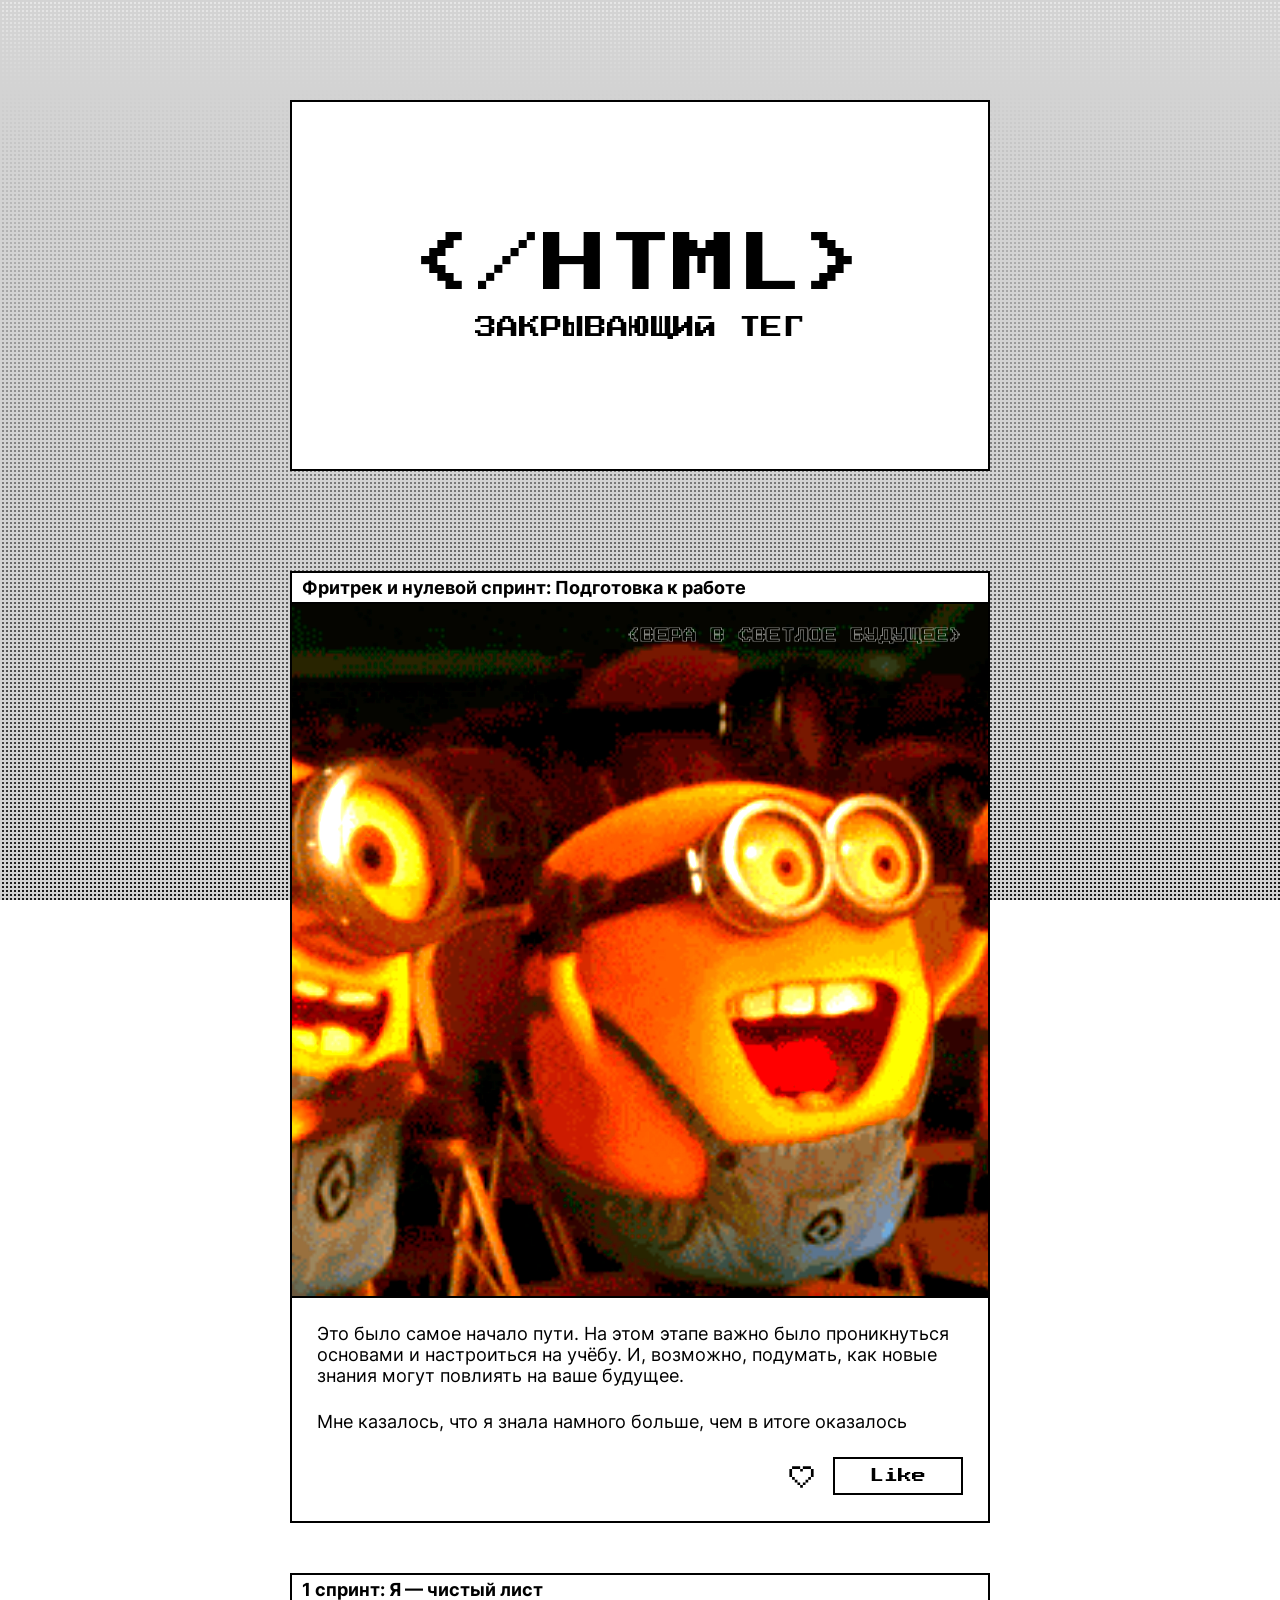
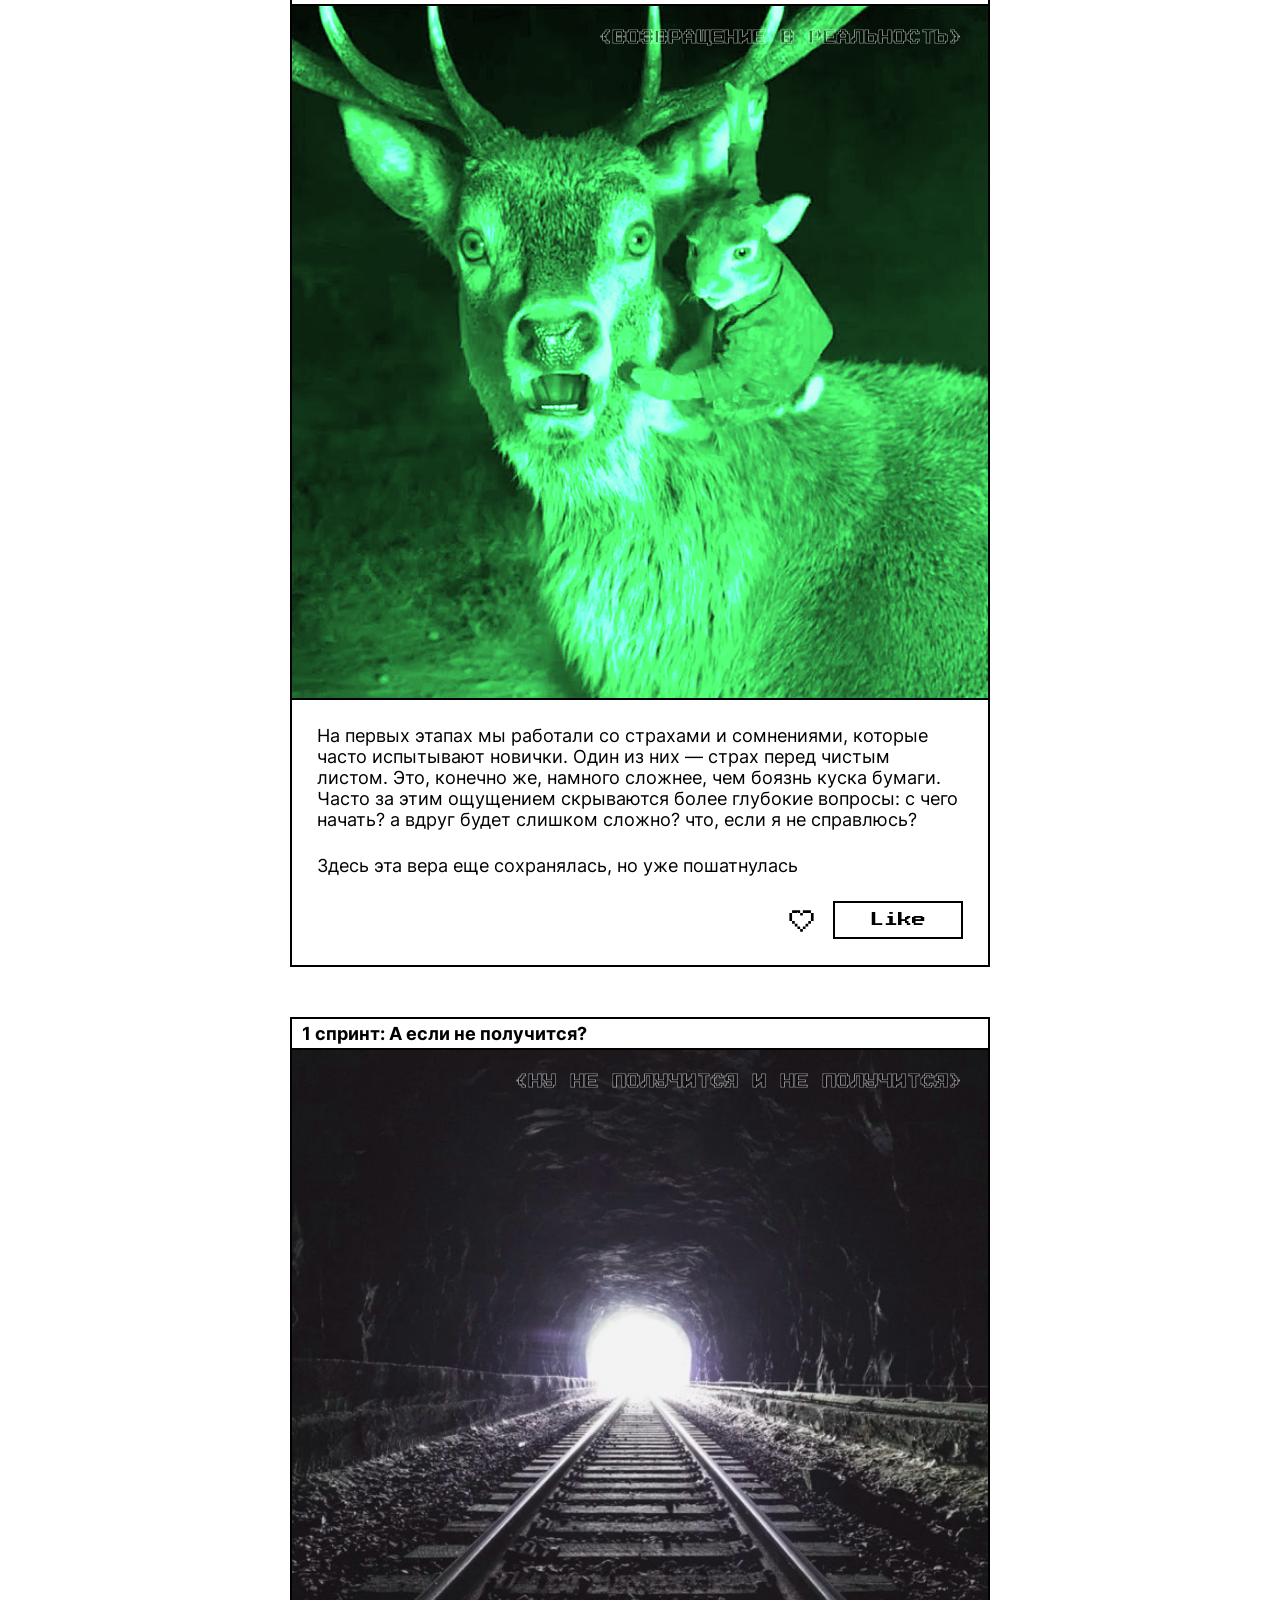
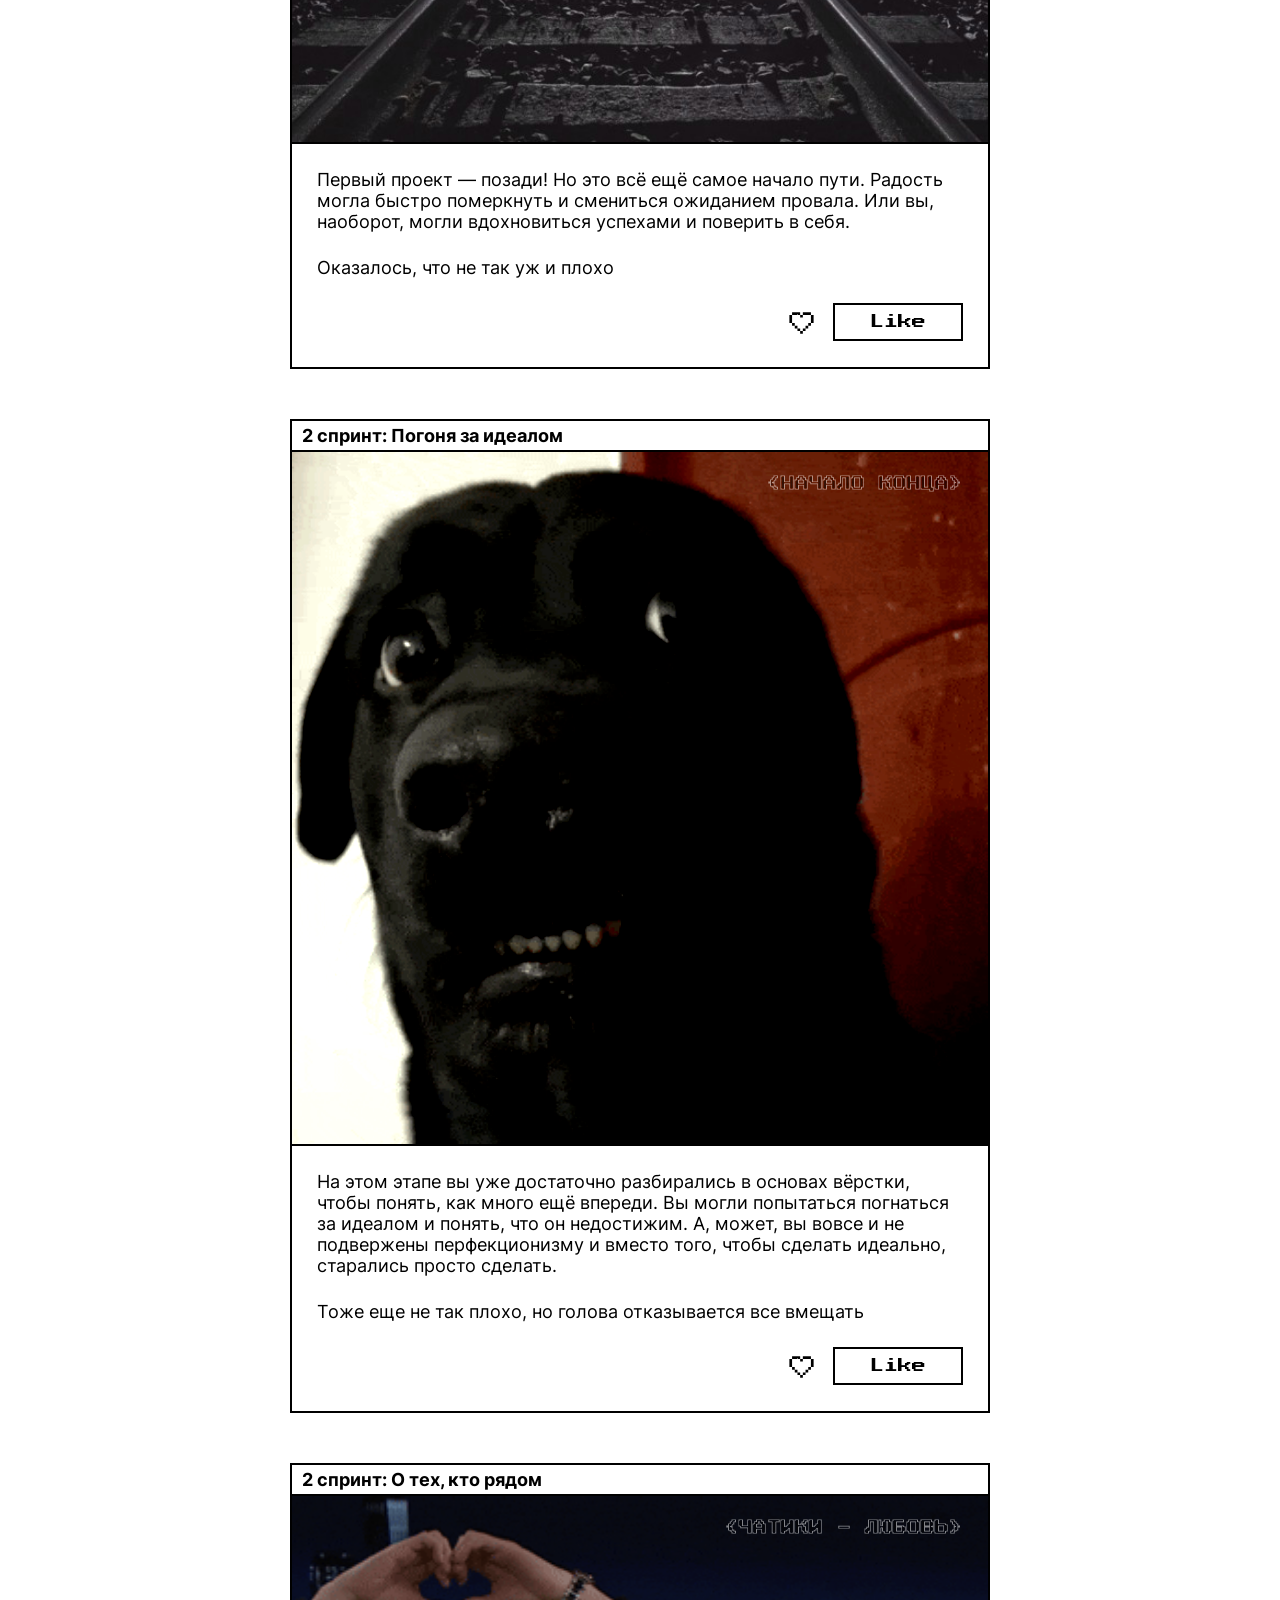
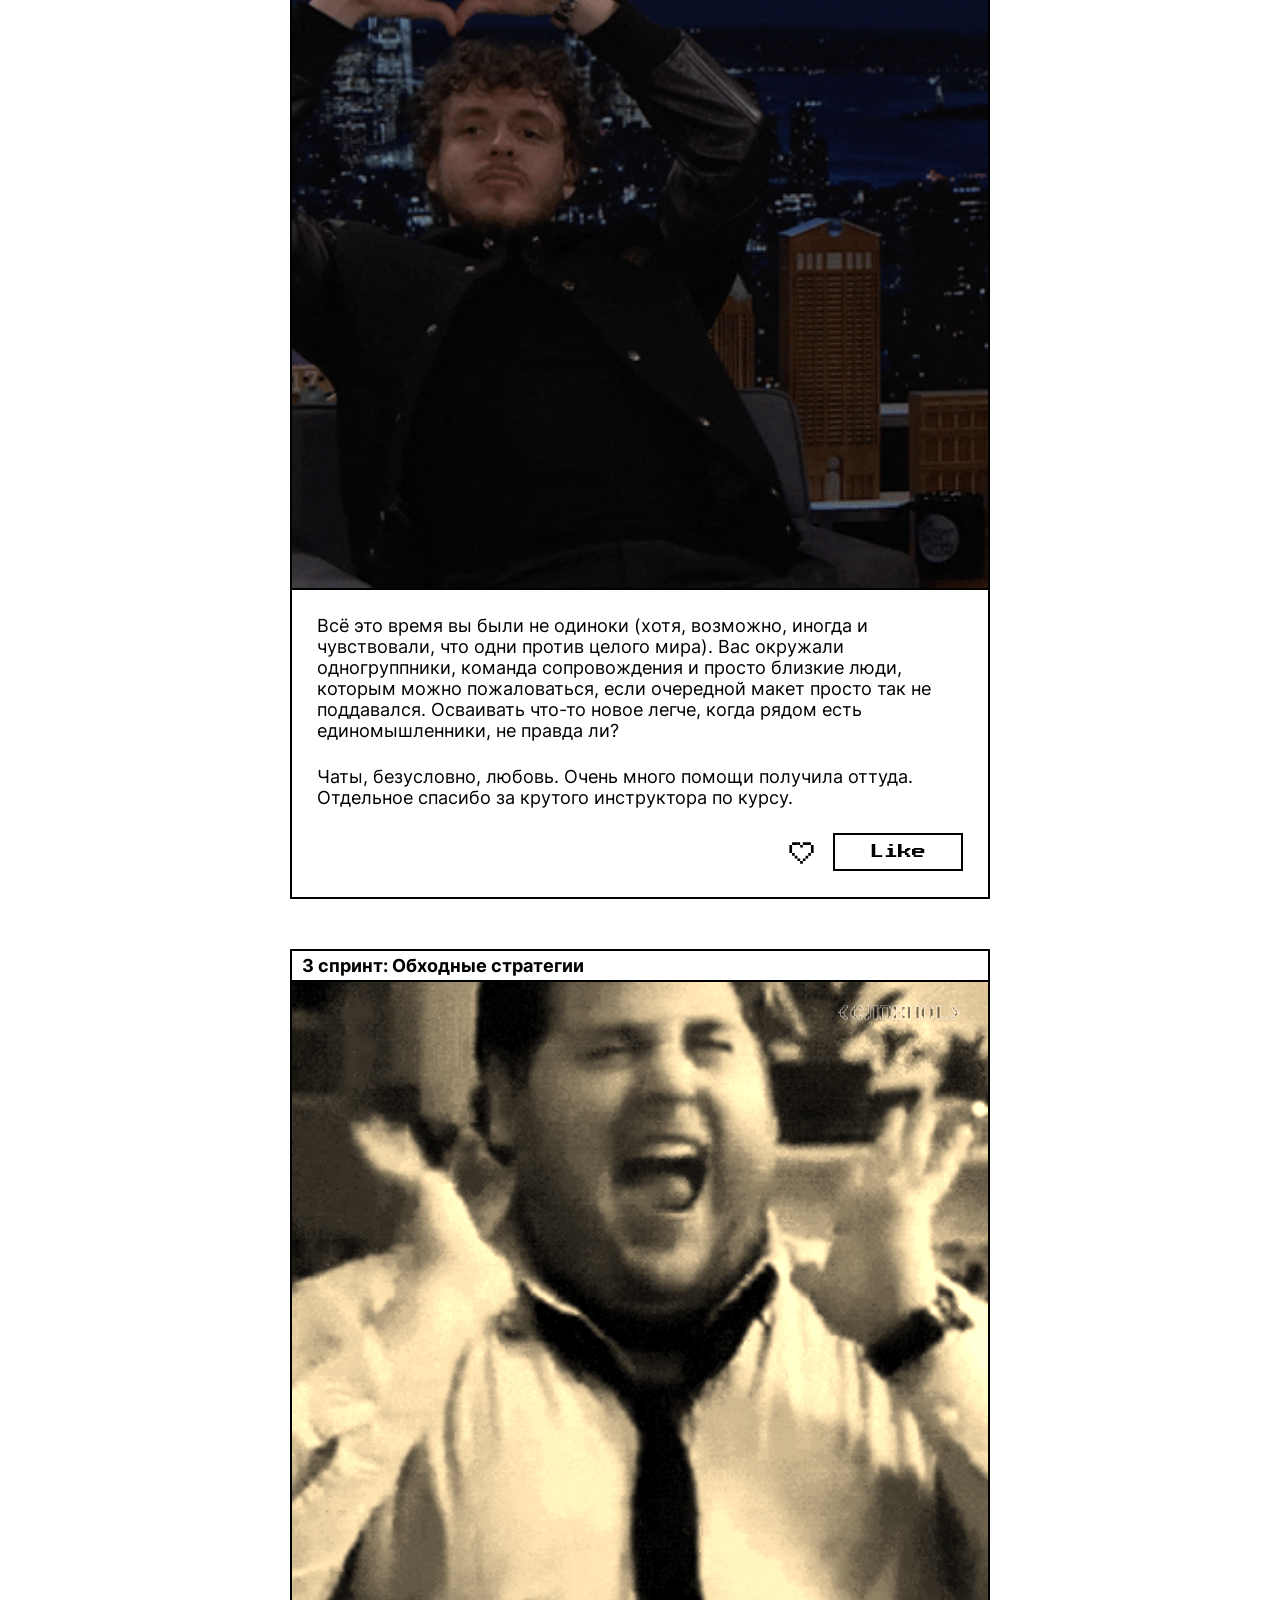
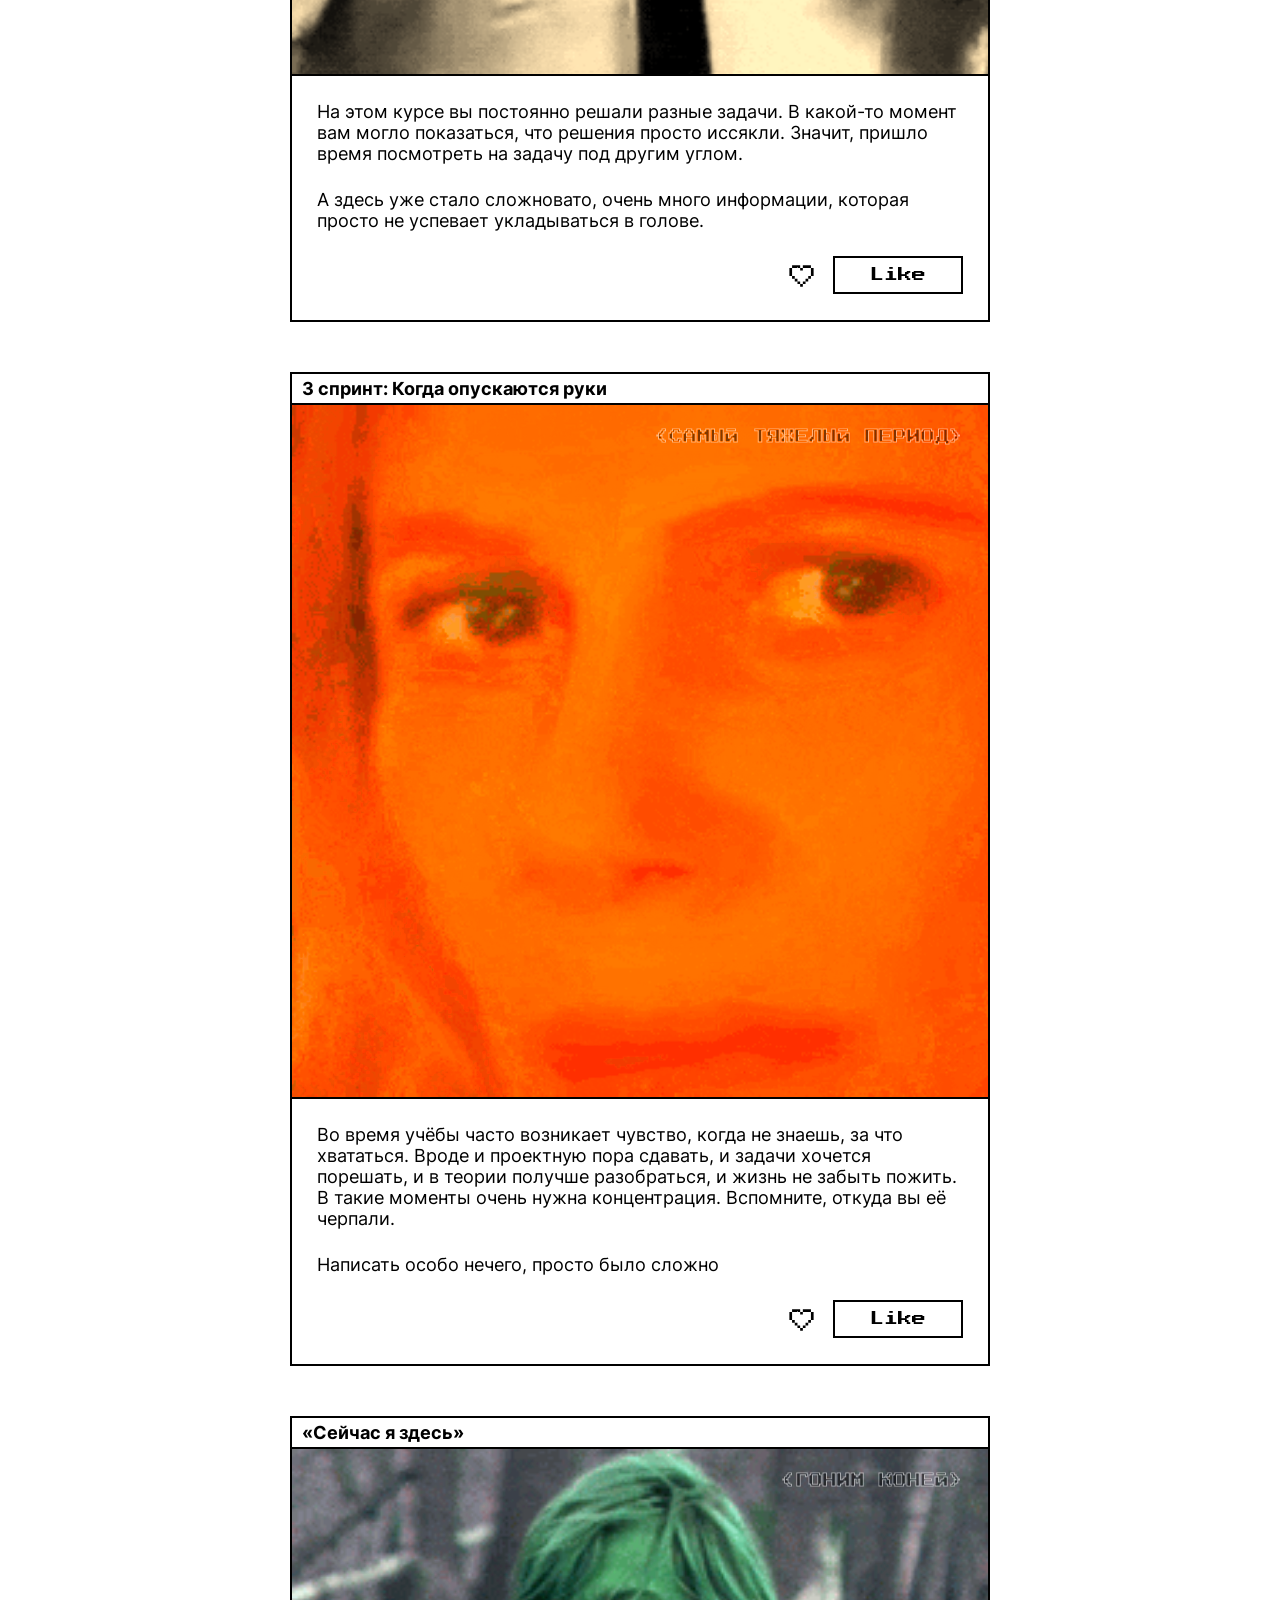
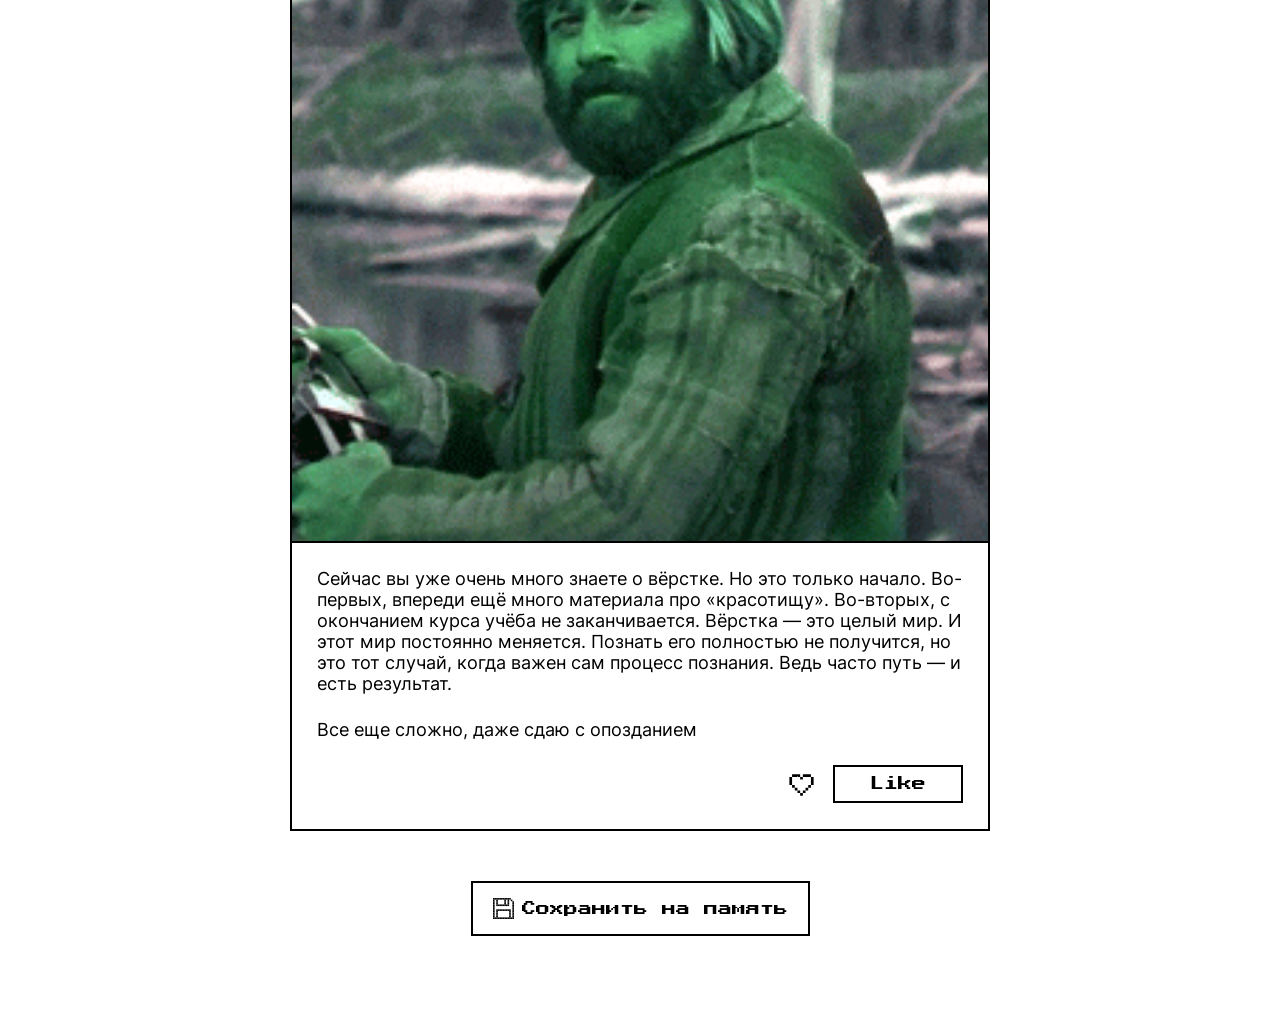
==== commit d111de0b: "Auto test fix" ====
--- a/index.html
+++ b/index.html
@@ -44,8 +44,8 @@
           <div class="card__image-wrapper">
             <div class="card__label">&lt;Вера в светлое будущее&gt;</div>
             <img
-              alt="Радуга"
-              src="images/image-1.png"
+              alt="Радость"
+              src="images/image-1.gif"
               class="card__image image-1"
             />
           </div>
@@ -182,7 +182,7 @@
             </div>
             <img
               alt="Более менее"
-              src="images/image-3.jpg"
+              src="images/image-3.jpeg"
               class="card__image image-3"
             />
           </div>
@@ -247,7 +247,7 @@
             <div class="card__label">&lt;Начало конца&gt;</div>
             <img
               alt="Фиолетовый фургон"
-              src="images/image-4.png"
+              src="images/image-4.gif"
               class="card__image image-4"
             />
           </div>
@@ -313,8 +313,8 @@
           <div class="card__image-wrapper">
             <div class="card__label">&lt;Чатики - любовь&gt;</div>
             <img
-              alt="Фиолетовый фургон"
-              src="images/image-5.png"
+              alt="Сердечко"
+              src="images/image-5.gif"
               class="card__image image-5"
             />
           </div>
@@ -384,8 +384,8 @@
           <div class="card__image-wrapper">
             <div class="card__label">&lt;СложноL&gt;</div>
             <img
-              alt="Фиолетовый фургон"
-              src="images/image-6.png"
+              alt="Сложная работа"
+              src="images/image-6.gif"
               class="card__image image-6"
             />
           </div>
@@ -453,7 +453,7 @@
             <div class="card__label">&lt;Самый тяжелый период&gt;</div>
             <img
               alt="Фиолетовый фургон"
-              src="images/image-7.png"
+              src="images/image-7.gif"
               class="card__image image-7"
             />
           </div>
@@ -520,7 +520,7 @@
             <div class="card__label">&lt;Гоним коней&gt;</div>
             <img
               alt="Фиолетовый фургон"
-              src="images/image-8.png"
+              src="images/image-8.gif"
               class="card__image image-8"
             />
           </div>
--- a/fonts/fonts.css
+++ b/fonts/fonts.css
@@ -11,7 +11,7 @@
   @font-face {
     font-family: 'Inter';
     src: url('Inter-Variable.woff2') format('woff2');
-    font-weight: 410 715;
+    font-weight: 410 785;
     font-style: normal;
     font-display: swap;
 }
--- a/styles/style.css
+++ b/styles/style.css
@@ -10,7 +10,7 @@
 */
 
 .page {
-  min-inline-size: 3var(--space-s);
+  min-inline-size: 3var (--space-s);
   min-block-size: 100dvb;
   font-family: var(--font-main);
   font-variation-settings: "wght" var(--font-weight-regular);
@@ -26,7 +26,6 @@
 
 .dialog {
   display: none;
-
 }
 
 .dialog[open] {
@@ -41,6 +40,7 @@
   width: 100%;
   grid-row: 2;
   text-transform: uppercase;
+  min-height: var(--button-s-height);
 }
 
 .dialog::backdrop {
@@ -62,10 +62,6 @@
   line-height: 150%;
   text-transform: uppercase;
   grid-column: 2;
-}
-
-.dialog__button {
-  min-height: var(--button-s-height);
 }
 
 .dialog__icon {
@@ -152,27 +148,27 @@
 }
 
 .image-3 {
-  filter: invert(0.8) contrast(2) hue-rotate(45deg);
+  filter: hue-rotate(45deg);
 }
 
 .image-4 {
-  filter: grayscale(1) invert(1) contrast(1.8);
+  filter: contrast(1.8);
 }
 
 .image-5 {
-  filter: hue-rotate(270deg) saturate(4) brightness(0.6);
+  filter: brightness(0.6);
 }
 
 .image-6 {
-  filter: blur(3px) contrast(3) saturate(0.2) invert(0.5);
+  filter: sepia(10);
 }
 
 .image-7 {
-  filter: sepia(1) invert(1) hue-rotate(200deg) saturate(5);
+  filter: saturate(5);
 }
 
 .image-8 {
-  filter: contrast(0.3) brightness(2) saturate(0) hue-rotate(120deg);
+  filter: hue-rotate(120deg);
 }
 
 .card__label {
@@ -253,7 +249,7 @@
 
 .card__icon-button:focus-visible {
   outline: none;
-  border-color: var(--main-color); 
+  border-color: var(--main-color);
 }
 
 .card__like-button {
@@ -326,7 +322,7 @@
   position: relative;
   z-index: 1;
   color: var(--secondary-color);
-  mix-blend-mode: difference; 
+  mix-blend-mode: difference;
 }
 
 .save-button {
@@ -341,13 +337,12 @@
 }
 
 .save-button__icon {
-  flex-shrink: 0; 
+  flex-shrink: 0;
   position: relative;
   z-index: 1;
   color: var(--secondary-color);
   mix-blend-mode: difference;
 }
-
 
 @supports (-webkit-text-stroke: 1px var(--secondary-color)) {
   .card__label {
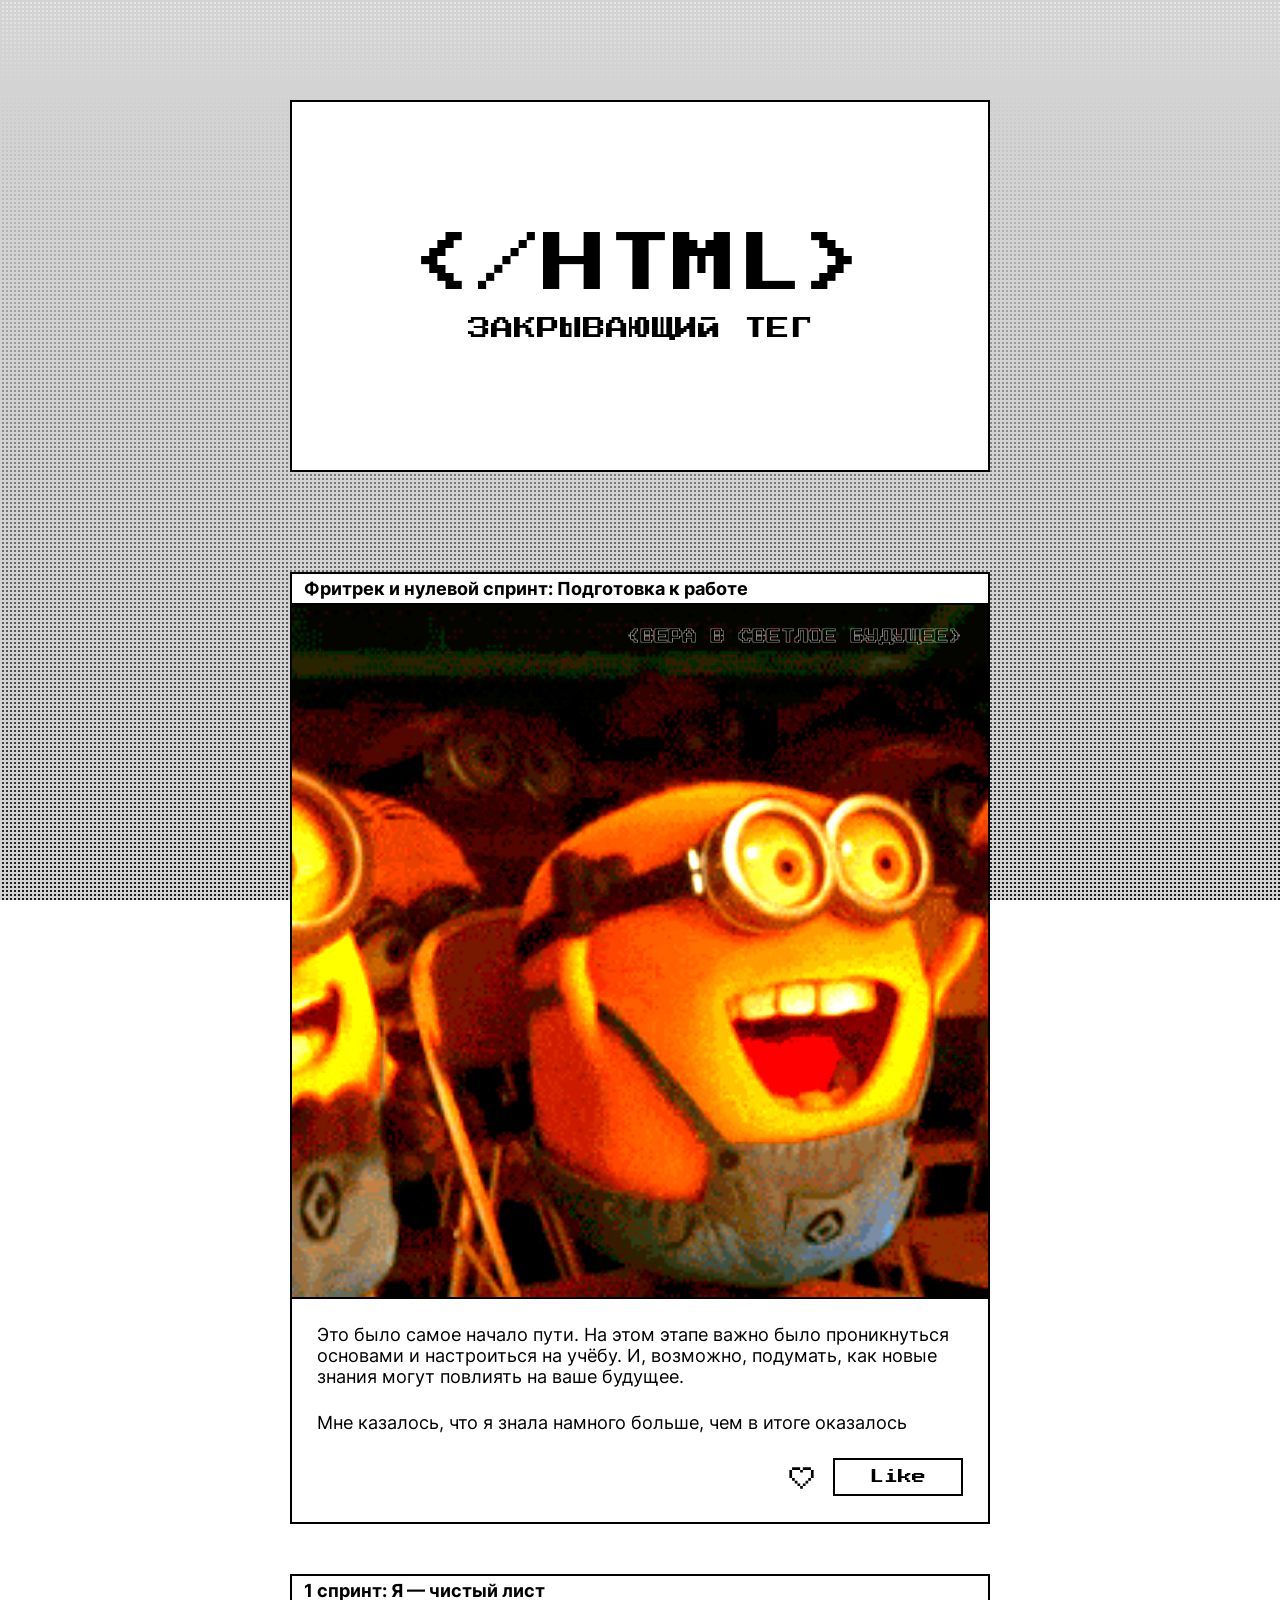
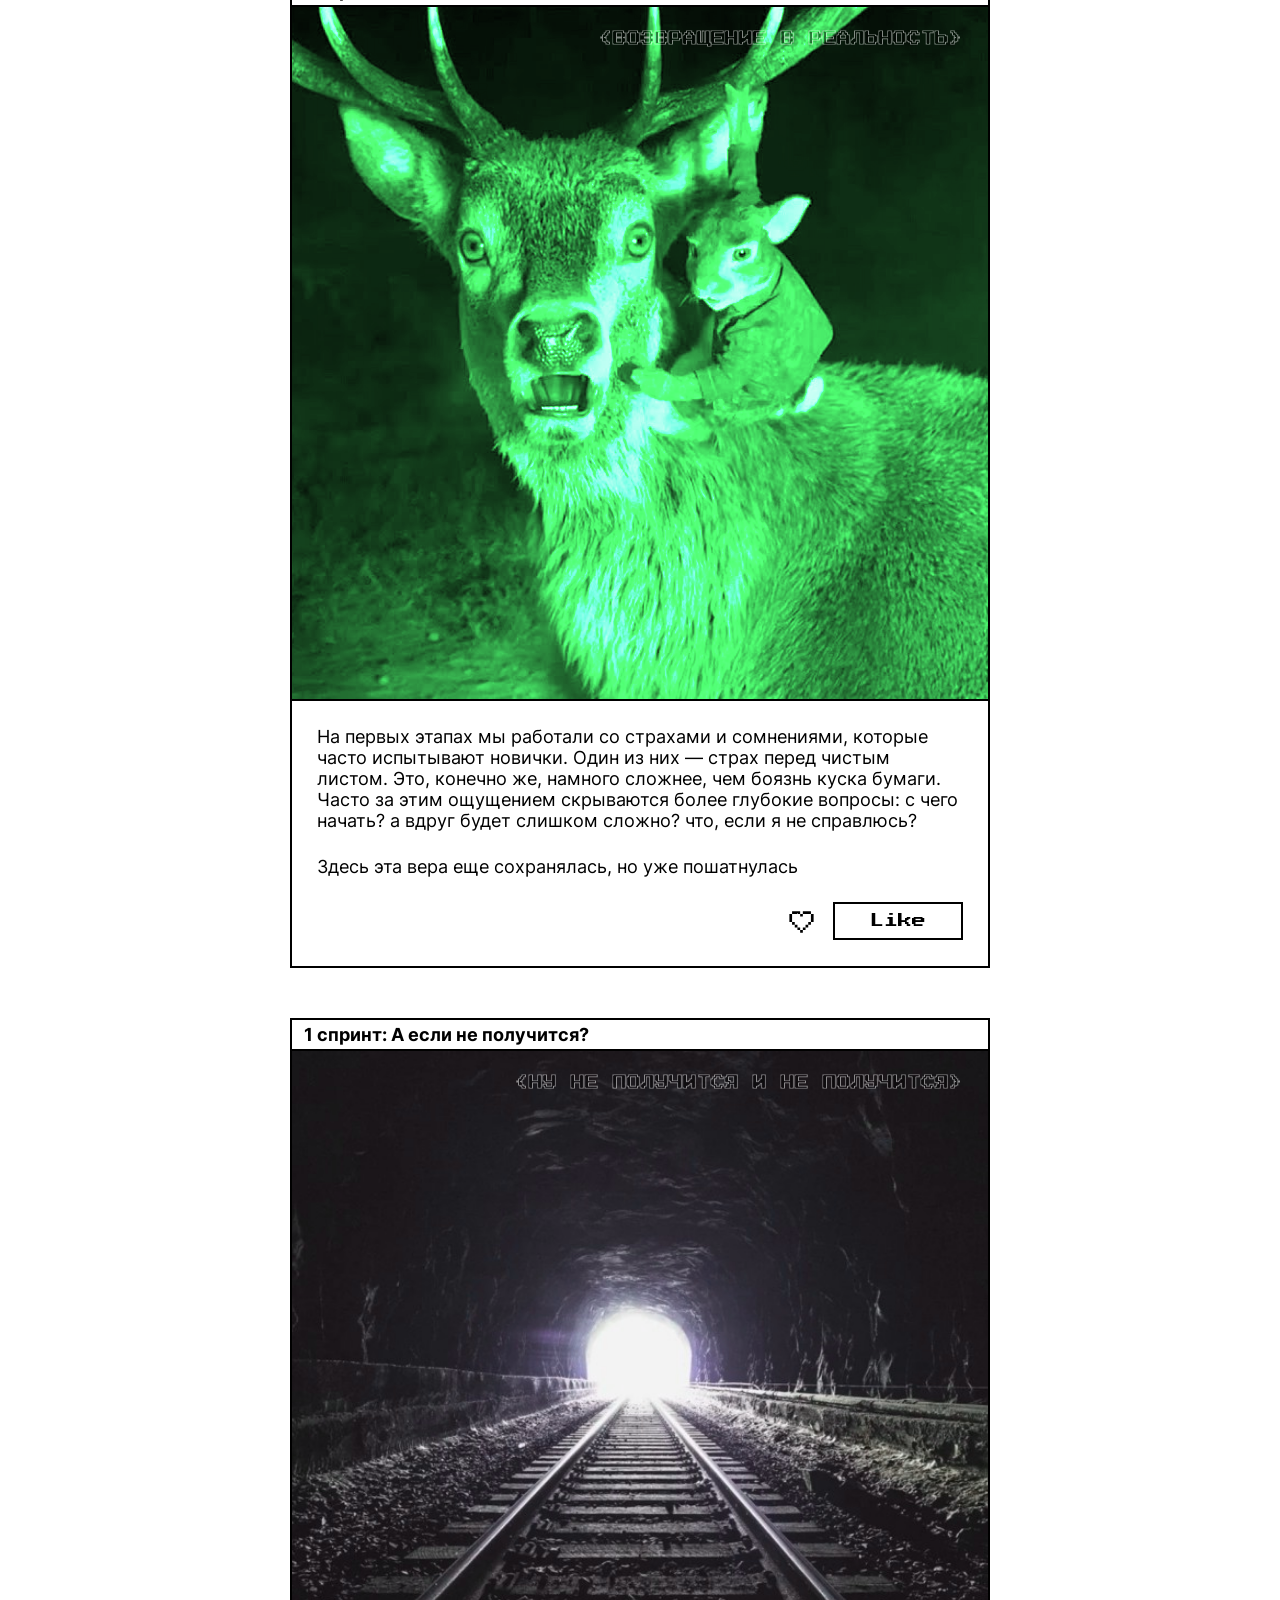
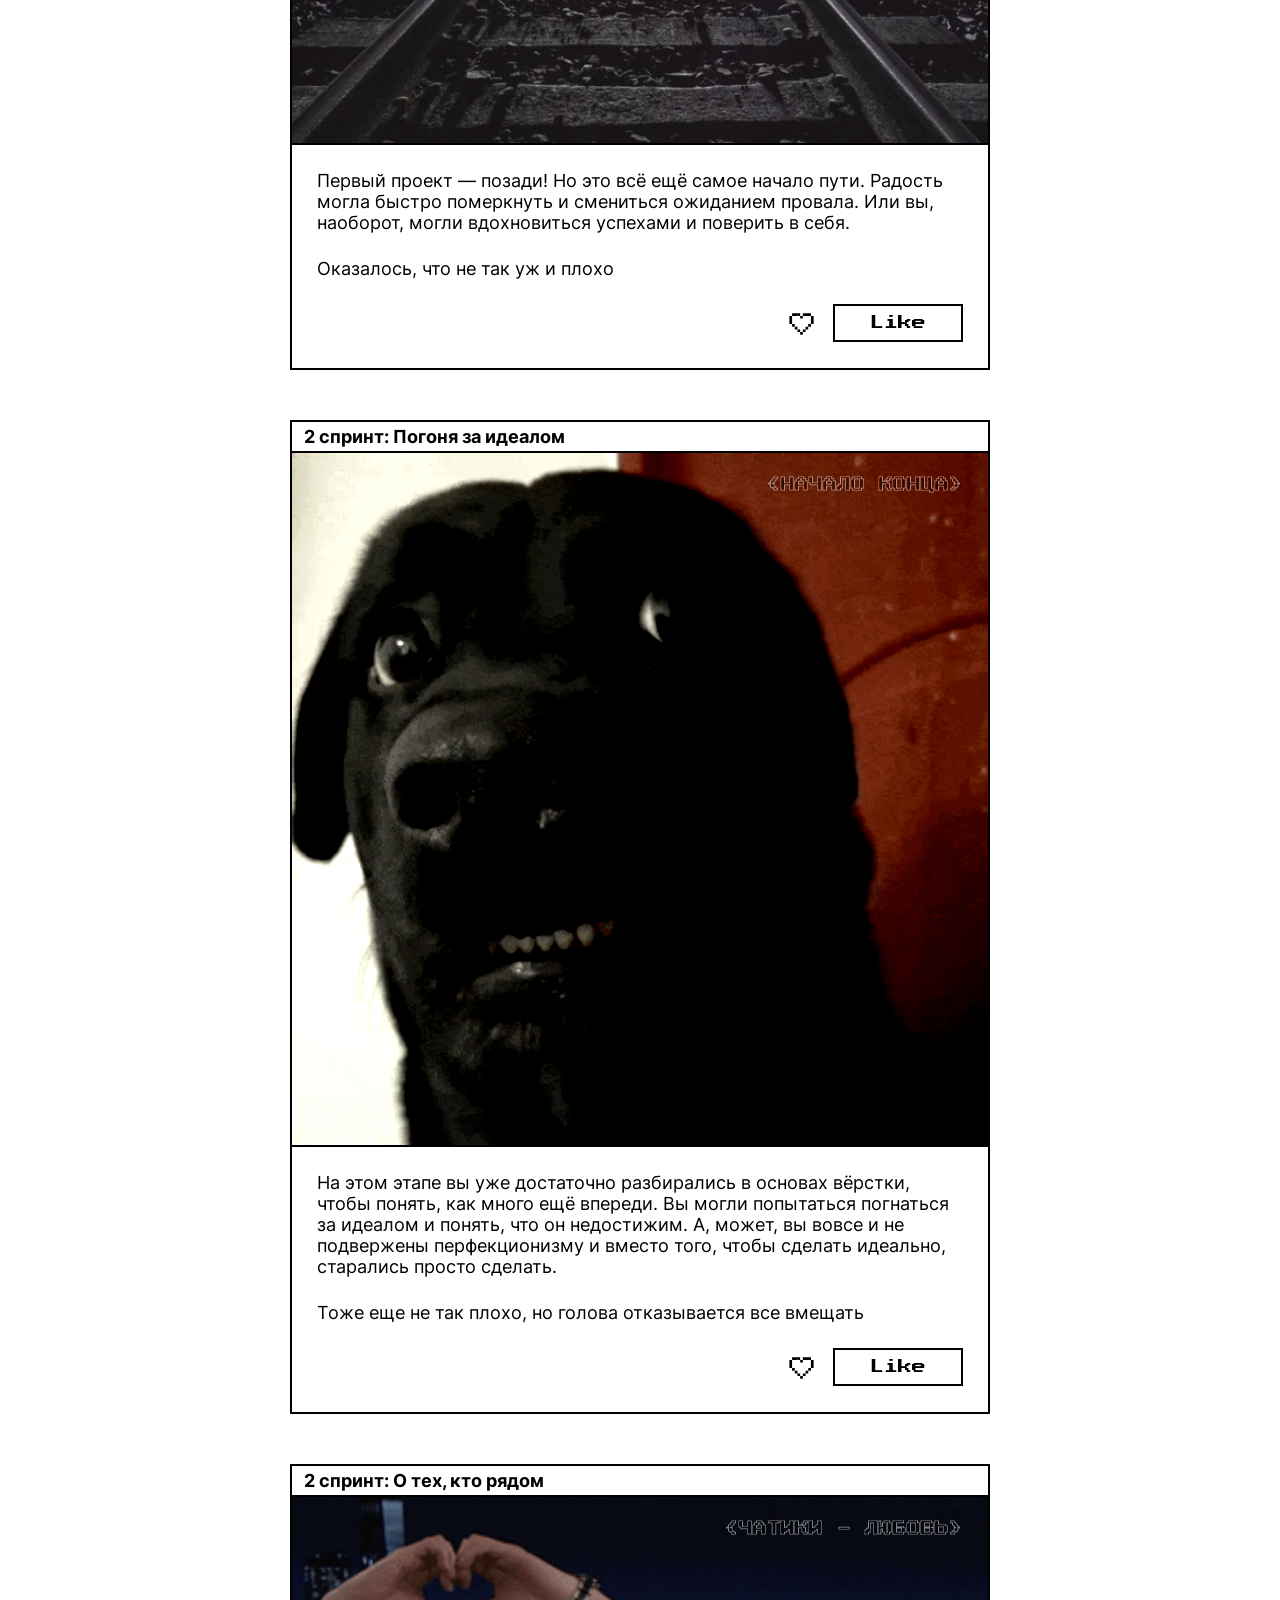
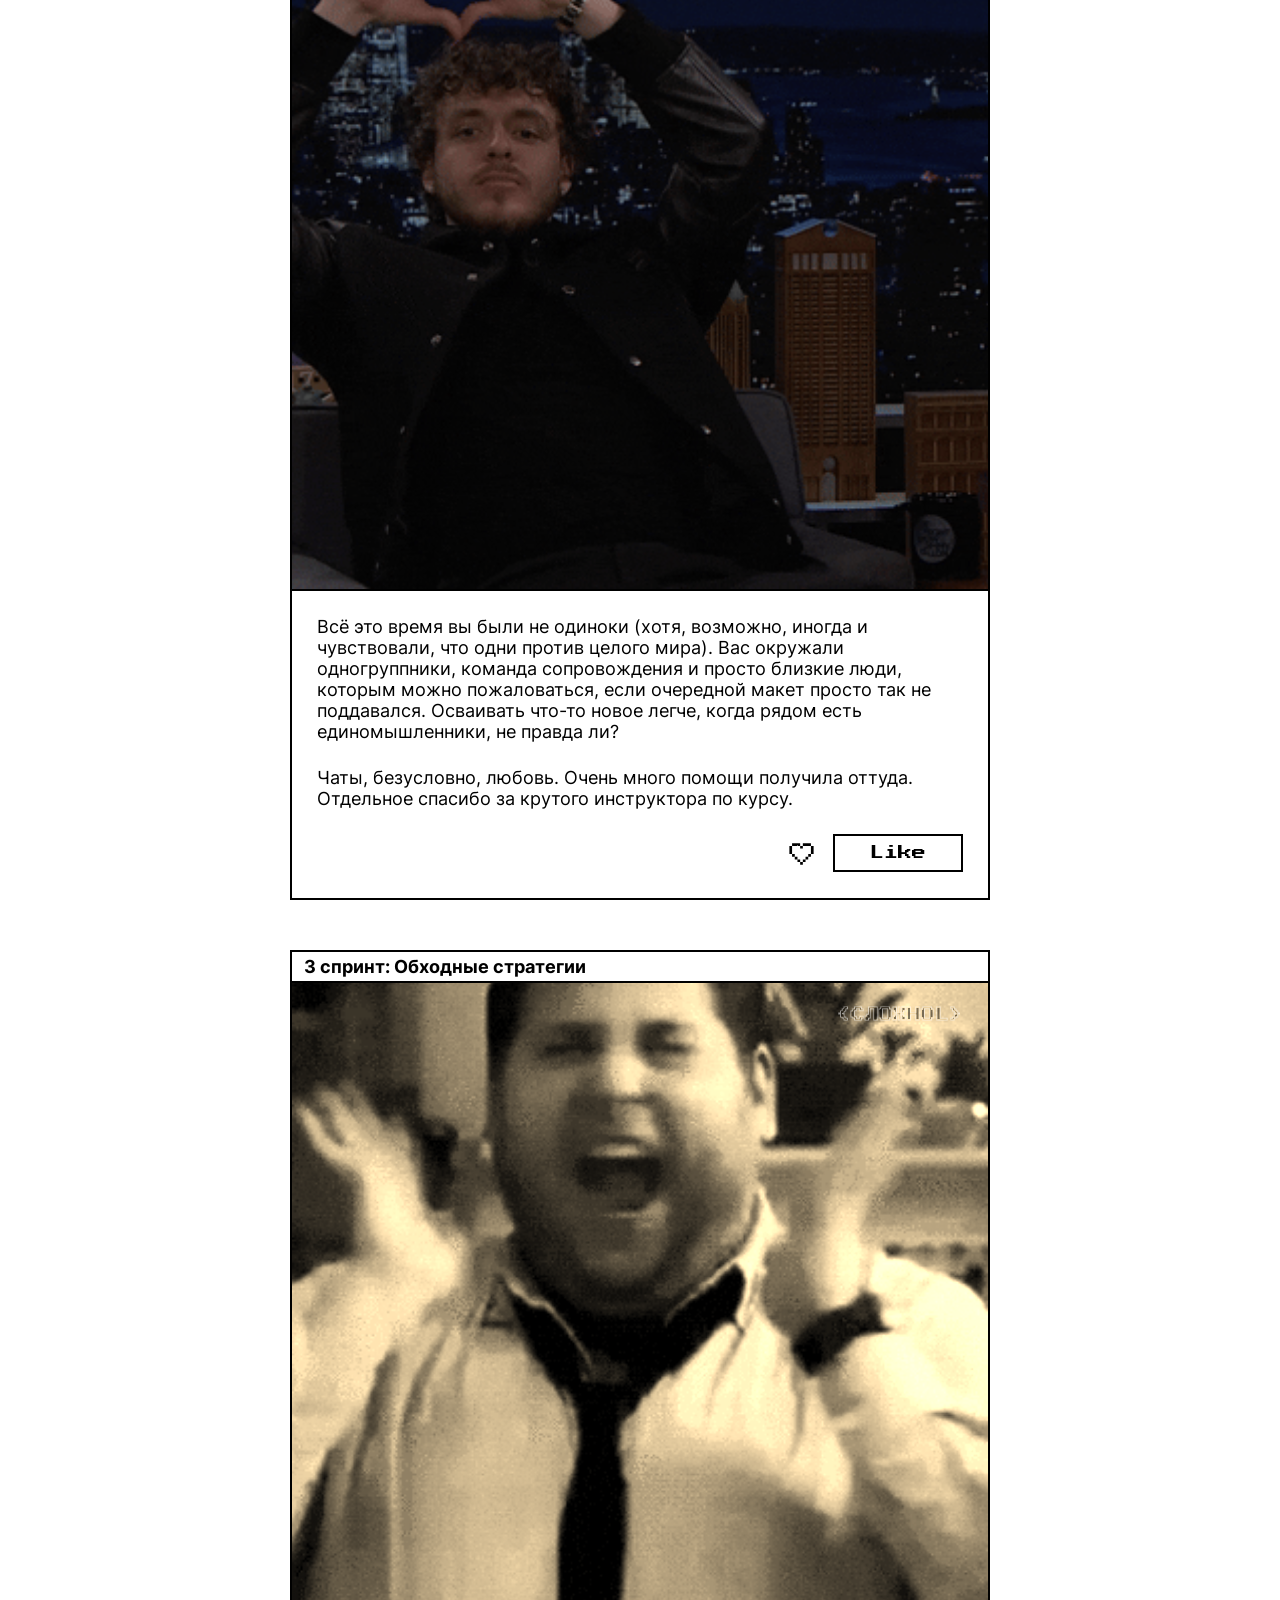
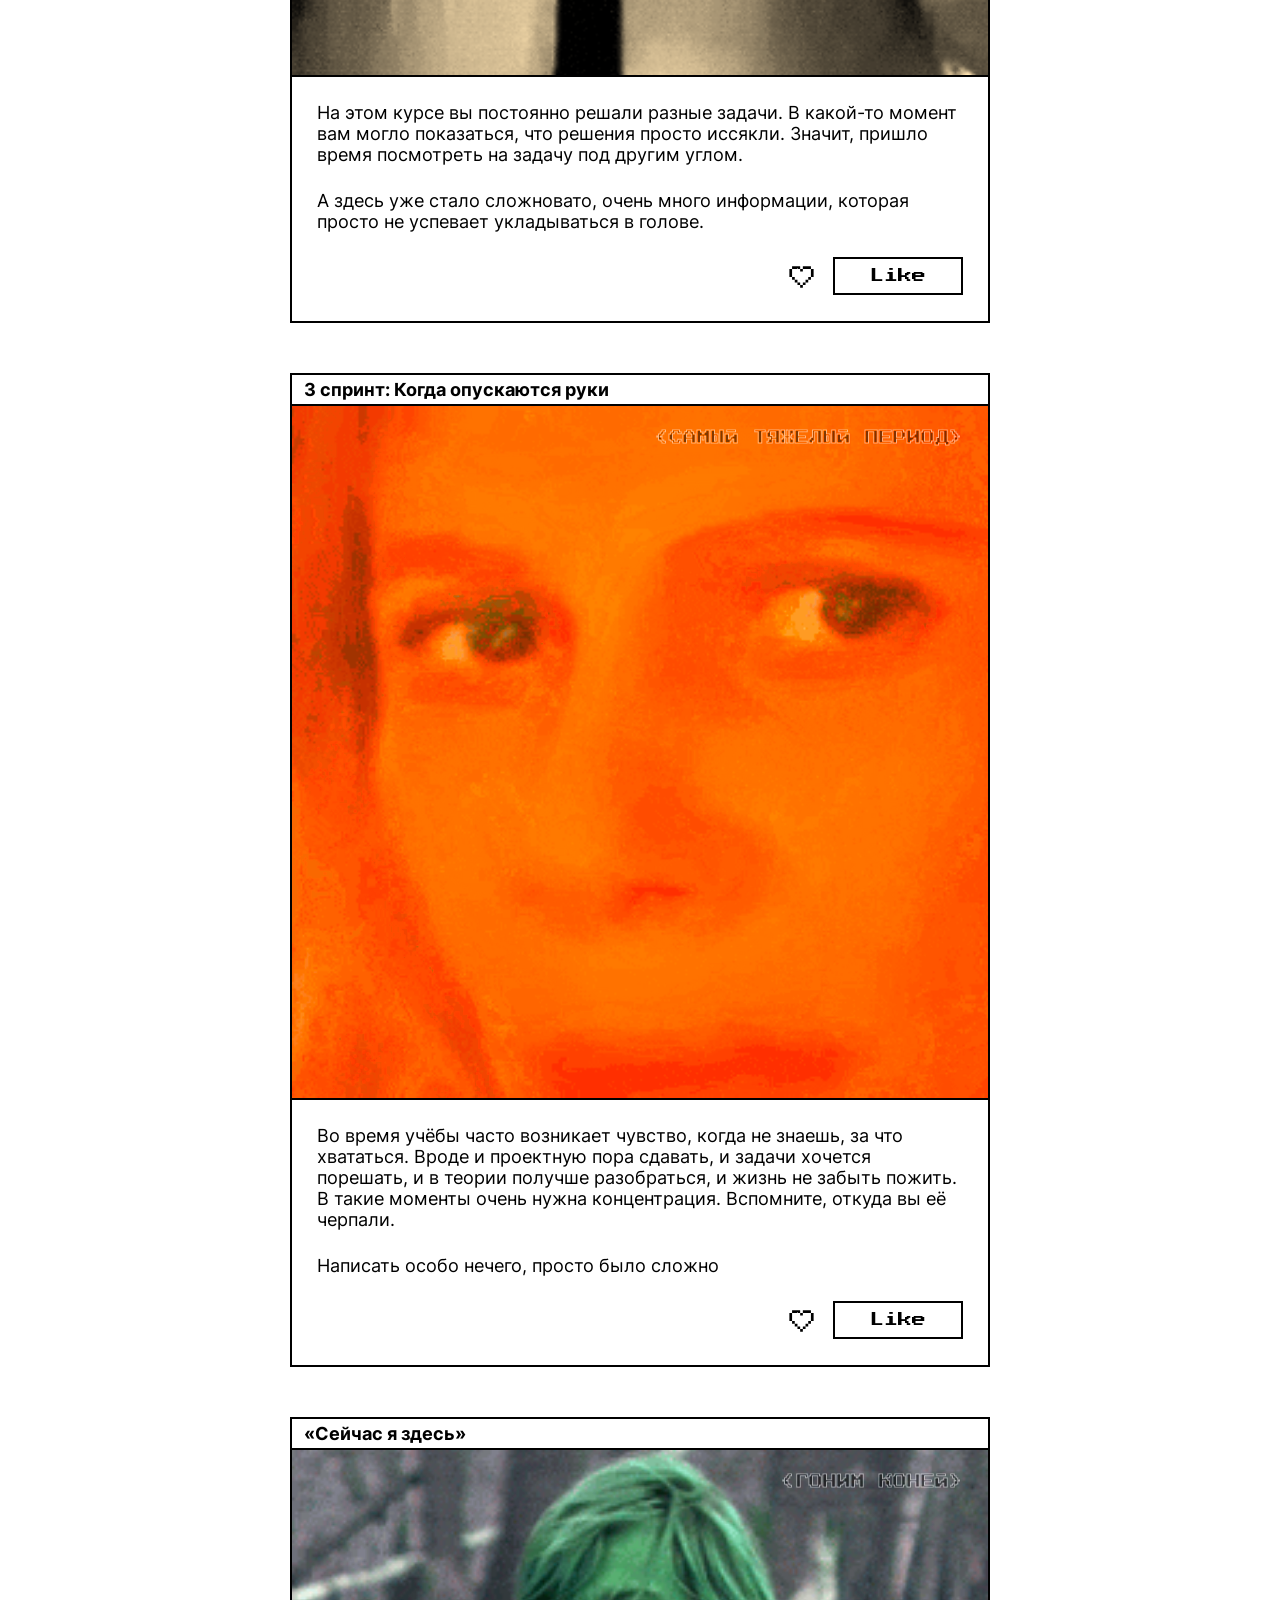
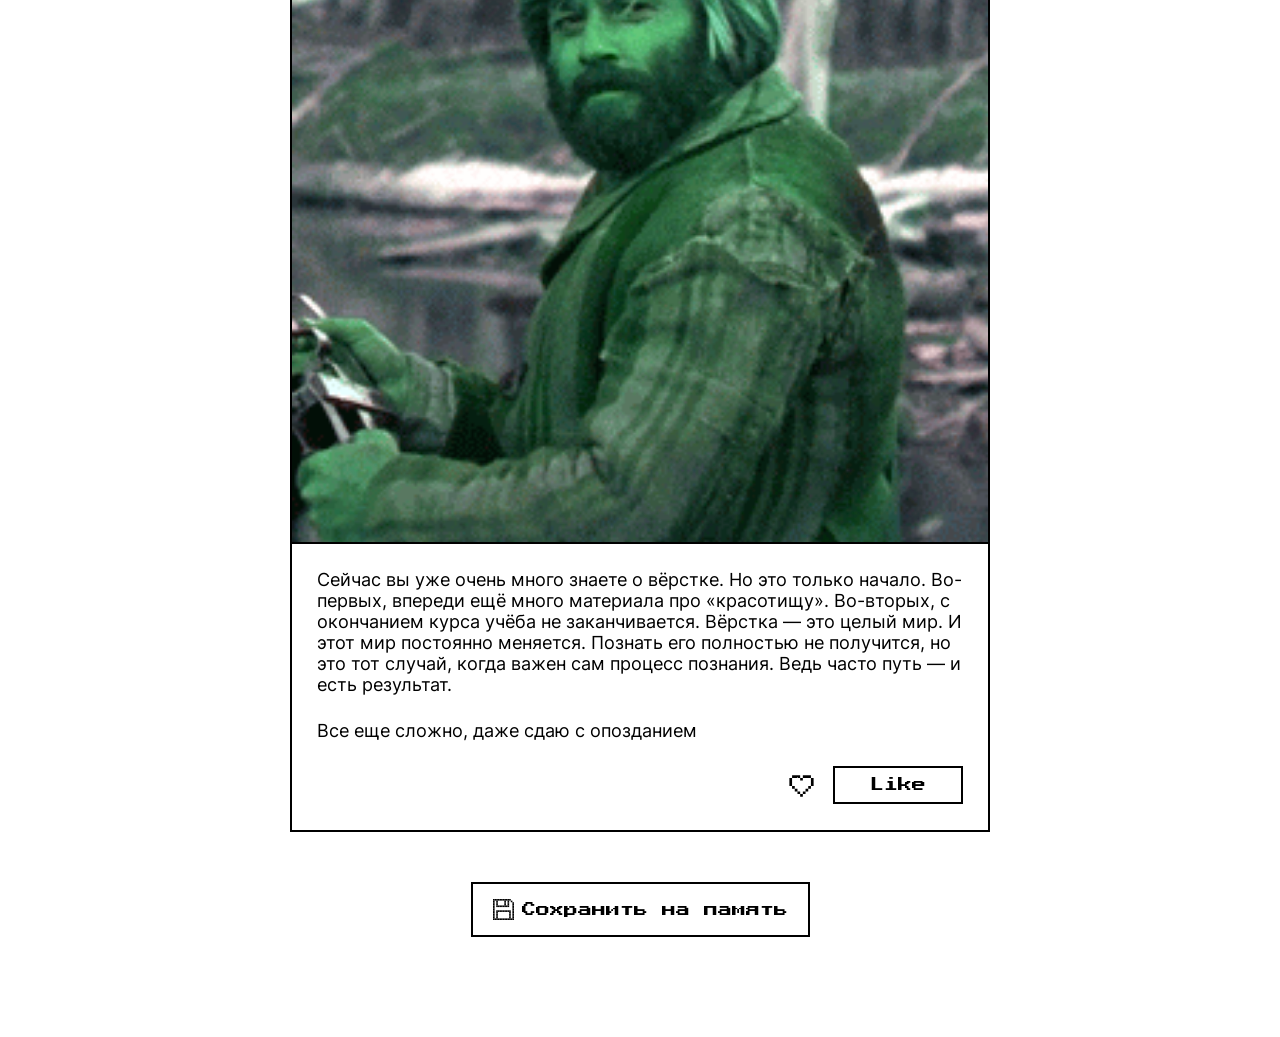
==== commit 12d7b5c0: "Final_1" ====
--- a/index.html
+++ b/index.html
@@ -5,8 +5,8 @@
     <meta name="viewport" content="width=device-width, initial-scale=1.0" />
     <title>Закрывающий тег</title>
     <link rel="stylesheet" href="./fonts/fonts.css" />
+    <link rel="stylesheet" href="./styles/globals.css" />
     <link rel="stylesheet" href="./styles/variables.css" />
-    <link rel="stylesheet" href="./styles/globals.css" />
     <link rel="stylesheet" href="./styles/style.css" />
     <link rel="stylesheet" href="./styles/animations.css" />
     <link rel="icon" type="image/x-icon" href="images/favicon.ico" />
--- a/fonts/fonts.css
+++ b/fonts/fonts.css
@@ -1,17 +1,16 @@
 /* В этом файле вы импортируете все шрифты для сайта. Один из них вариативный и требует особенной настройки */
 @font-face {
-    font-family: 'PressStart2P';
-    src: url('PressStart2P-Regular.woff') format('woff');
-    font-weight: 400;
-    font-style: normal;
-    font-display: swap;
+  font-family: "PressStart2P";
+  src: url("PressStart2P-Regular.woff") format("woff");
+  font-weight: 400;
+  font-style: normal;
+  font-display: swap;
 }
-  
-  
-  @font-face {
-    font-family: 'Inter';
-    src: url('Inter-Variable.woff2') format('woff2');
-    font-weight: 410 785;
-    font-style: normal;
-    font-display: swap;
-}+
+@font-face {
+  font-family: "Inter";
+  src: url("Inter-Variable.woff2") format("woff2");
+  font-weight: 410 785;
+  font-style: normal;
+  font-display: swap;
+}
--- a/styles/globals.css
+++ b/styles/globals.css
@@ -1,6 +1,6 @@
 /* В этом файле уже написаны некоторые базовые стили, которые сбрасывают или преобразуют дефольное браузерное поведение.
-Здесь же лежит утилитарный класс visually-hidden на случай, если нужно скрыть какой-то элемент, но оставить доступным для скринридера.
-Вы можете изменять этот файл или дополнять. Но скорее всего, вам это не потребуется. */
+  Здесь же лежит утилитарный класс visually-hidden на случай, если нужно скрыть какой-то элемент, но оставить доступным для скринридера.
+  Вы можете изменять этот файл или дополнять. Но скорее всего, вам это не потребуется. */
 
 *,
 *::after,
@@ -10,14 +10,6 @@
 
 body {
   margin: 0;
-}
-
-dialog,
-button,
-input,
-textarea,
-select {
-  box-sizing: border-box;
 }
 
 h1,
--- a/styles/variables.css
+++ b/styles/variables.css
@@ -1,60 +1,55 @@
 /* В этом файле будут храниться все значения переменных в исходном состоянии, а так же их изменения в зависимости от ширины устройства */
-:root{
-    /*Colors*/
-    --secondary-color: #fff;
-    --main-color: rgba(0, 0, 0, 1);
-    --bg-image:repeating-linear-gradient(
-        to right,
-        #d3d3d3 0px,
-        #d3d3d3 2px,
-        transparent 2px,
-        transparent 4px
-      ),
-      repeating-linear-gradient(
-        to bottom,
-        #d3d3d3 0px,
-        #d3d3d3 2px,
-        transparent 2px,
-        transparent 4px
-      ),
-      linear-gradient(
-        to bottom,
-        #e7e7e7 0%,
-        #e7e7e7 0.01%,
-        #1a1a1a 100%
-      );
-    --backdrop-color: rgb(0 0 0 / 0.75);
+:root {
+  /*Colors*/
+  --secondary-color: #fff;
+  --main-color: rgba(0, 0, 0, 1);
+  --bg-image: repeating-linear-gradient(
+      to right,
+      #d3d3d3 0px,
+      #d3d3d3 2px,
+      transparent 2px,
+      transparent 4px
+    ),
+    repeating-linear-gradient(
+      to bottom,
+      #d3d3d3 0px,
+      #d3d3d3 2px,
+      transparent 2px,
+      transparent 4px
+    ),
+    linear-gradient(to bottom, #e7e7e7 0%, #e7e7e7 0.01%, #1a1a1a 100%);
+  --backdrop-color: rgb(0 0 0 / 0.75);
 
-    /*Metrics*/
-    --space-xl: 100px;
-    --space-l: 50px;
-    --space-m: 25px;
-    --space-s: 20px;
-    --content-width: clamp(375px, 100%, 700px);
-    --border-width: 2px;
-    --logo-size: clamp(343px, 100%, 455px);
-    --header-padding-block: 130px;
-    --button-s-height: 38px;
-    --button-m-height: 55px;
+  /*Metrics*/
+  --space-xl: 100px;
+  --space-l: 50px;
+  --space-m: 25px;
+  --space-s: 20px;
+  --content-width: clamp(320px, 100%, 700px);
+  --border-width: 2px;
+  --header-padding-block: 130px;
+  --button-s-height: 38px;
+  --button-m-height: 55px;
 
-    /* Fonts */
-    --font-main: 'Inter', sans-serif;
-    --font-accent: 'PressStart2P', fantasy;
-    --font-weight-regular: 400;
-    --font-weight-bold: 700;
-    --font-size-large: clamp(49px, 9vw, 65px);
-    --font-size-medium: clamp(0.875rem, 0.675rem + 0.845vw, 1.4375rem);
-    --font-size-main: 18px;
-    --font-size-small: 14px;
+  /* Fonts */
+  --font-main: "Inter", sans-serif;
+  --font-accent: "PressStart2P", fantasy;
+  --font-weight-regular: 400;
+  --font-weight-bold: 700;
+  --font-size-large: clamp(49px, 9vw, 65px);
+  --font-size-medium: clamp(14px, calc(3.83px + 2.56vw), 23px);
+  --font-size-main: 18px;
+  --font-size-small: 14px;
 
-    /*heart animation*/
-    --animation-contour-color: rgba(0, 0, 0, 1);
-    --animation-fill-color: rgba(255, 0, 0, 1);
-    
+  /*heart animation*/
+  --animation-contour-color: rgba(0, 0, 0, 1);
+  --animation-fill-color: rgba(255, 0, 0, 1);
 }
 
-@media (width <= 375px) {
-    :root {
-      --header-padding-block: 122px;
-    }
-  }+@media (width <=375px) {
+  :root {
+    --header-padding-block: 122px;
+    --button-m-height: 84px;
+    --font-size-large: clamp(45px, calc(21.73px + 7.27vw), 49px);
+  }
+}
--- a/styles/style.css
+++ b/styles/style.css
@@ -10,7 +10,7 @@
 */
 
 .page {
-  min-inline-size: 3var (--space-s);
+  min-inline-size: 320px;
   min-block-size: 100dvb;
   font-family: var(--font-main);
   font-variation-settings: "wght" var(--font-weight-regular);
@@ -24,6 +24,43 @@
   align-items: center;
 }
 
+.button {
+  border: var(--border-width) solid var(--main-color);
+  background-color: var(--secondary-color);
+  transition: box-shadow 0.3s ease;
+  position: relative;
+  overflow: hidden;
+  cursor: pointer;
+}
+
+.button::before {
+  content: "";
+  position: absolute;
+  inset: 0;
+  background-color: var(--main-color);
+  translate: -100% -20%;
+  transition: translate 0.5s ease-in-out;
+}
+
+.button:hover::before {
+  translate: 0 0;
+}
+
+.button:focus-visible {
+  outline: none;
+  box-shadow: 2px 2px 0px 0px var(--main-color);
+}
+
+.button__text {
+  font-family: var(--font-accent);
+  font-weight: var(--font-weight-regular);
+  font-size: var(--font-size-small);
+  position: relative;
+  z-index: 1;
+  color: var(--secondary-color);
+  mix-blend-mode: difference;
+}
+
 .dialog {
   display: none;
 }
@@ -80,10 +117,6 @@
   padding-block: var(--header-padding-block);
 }
 
-.header__logo {
-  width: var(--logo-size);
-}
-
 .header h1 {
   font-family: var(--font-accent);
   font-weight: var(--font-weight-regular);
@@ -120,9 +153,10 @@
 
 .card__header {
   font-variation-settings: "wght" var(--font-weight-bold);
-  margin-inline: 10px;
-  margin-block: 4px;
-}
+  padding-inline: 12px;
+  padding-block: 4px;
+}
+
 .card__image-wrapper {
   position: relative;
   inline-size: 100%;
@@ -208,33 +242,6 @@
   justify-content: end;
 }
 
-.button {
-  border: var(--border-width) solid var(--main-color);
-  background-color: var(--secondary-color);
-  transition: box-shadow 0.3s ease;
-  position: relative;
-  overflow: hidden;
-  cursor: pointer;
-}
-
-.button::before {
-  content: "";
-  position: absolute;
-  inset: 0;
-  background-color: var(--main-color);
-  translate: -100% -20%;
-  transition: translate 0.5s ease-in-out;
-}
-
-.button:hover::before {
-  translate: 0 0;
-}
-
-.button:focus-visible {
-  outline: none;
-  box-shadow: 2px 2px 0px 0px var(--main-color);
-}
-
 .card__icon-button {
   display: flex;
   align-items: center;
@@ -259,7 +266,8 @@
 
 .like-icon {
   display: block;
-  transform-origin: center; /* указан в задании по смыслу анимации масштабирования */
+  transform-origin: center;
+  /* указан в задании по смыслу анимации масштабирования */
 }
 
 .like-icon .contour {
@@ -315,18 +323,8 @@
   transition: fill 0.3s linear 0.06s;
 }
 
-.button__text {
-  font-family: var(--font-accent);
-  font-weight: var(--font-weight-regular);
-  font-size: var(--font-size-small);
-  position: relative;
-  z-index: 1;
-  color: var(--secondary-color);
-  mix-blend-mode: difference;
-}
-
 .save-button {
-  max-width: fit-content;
+  inline-size: fit-content;
   padding-inline: var(--space-s);
   min-height: var(--button-m-height);
   display: flex;
@@ -354,14 +352,14 @@
 @media (width<=375px) {
   .dialog[open] {
     padding-inline: 40px;
-    width: 341px;
+    max-width: 341px;
   }
 
   .save-button {
     flex-direction: column;
     gap: 8px;
-    min-height: 84px;
   }
+
   .save-button__icon {
     width: 28px;
     height: 28px;
--- a/styles/animations.css
+++ b/styles/animations.css
@@ -11,30 +11,30 @@
 */
 
 @keyframes scale-heart {
-    from {
-      transform: scale(1);
-    }
-  
-    to {
-      transform: scale(1.25);
-    }
+  from {
+    transform: scale(1);
   }
-  
-  @keyframes sparks-opacity {
-    from {
-      opacity: 0;
-    }
-  
-    to {
-      opacity: 1;
-    }
+
+  to {
+    transform: scale(1.25);
   }
-  
-  .like-icon.is-liked .heart {
-    animation: scale-heart 0.3s ease-in 0.1s 1 alternate;
-    transform-origin: center;
+}
+
+@keyframes sparks-opacity {
+  from {
+    opacity: 0;
   }
-  
-  .like-icon.is-liked .sparks {
-    animation: sparks-opacity 0.3s ease-in 0.3s 1;
-  }+
+  to {
+    opacity: 1;
+  }
+}
+
+.like-icon.is-liked .heart {
+  animation: scale-heart 0.3s ease-in 0.1s 1 alternate;
+  transform-origin: center;
+}
+
+.like-icon.is-liked .sparks {
+  animation: sparks-opacity 0.3s ease-in 0.3s 1;
+}
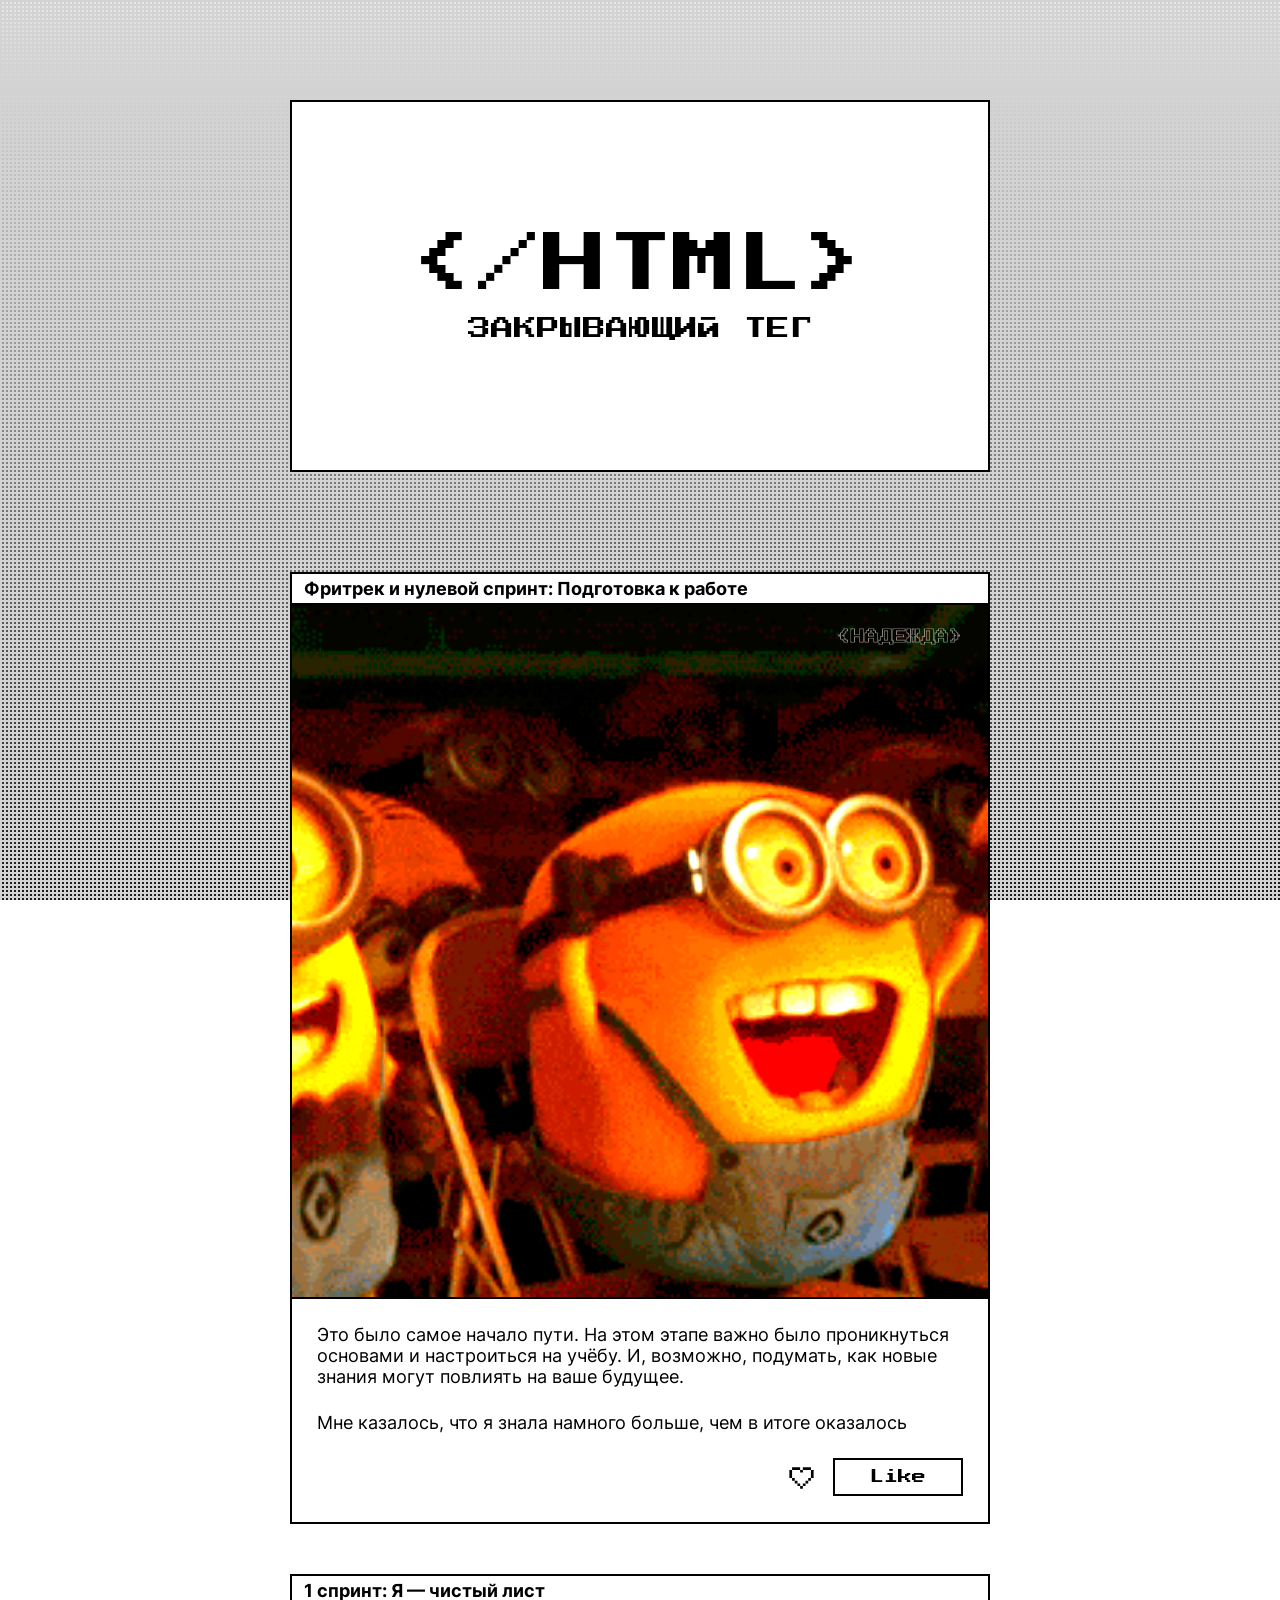
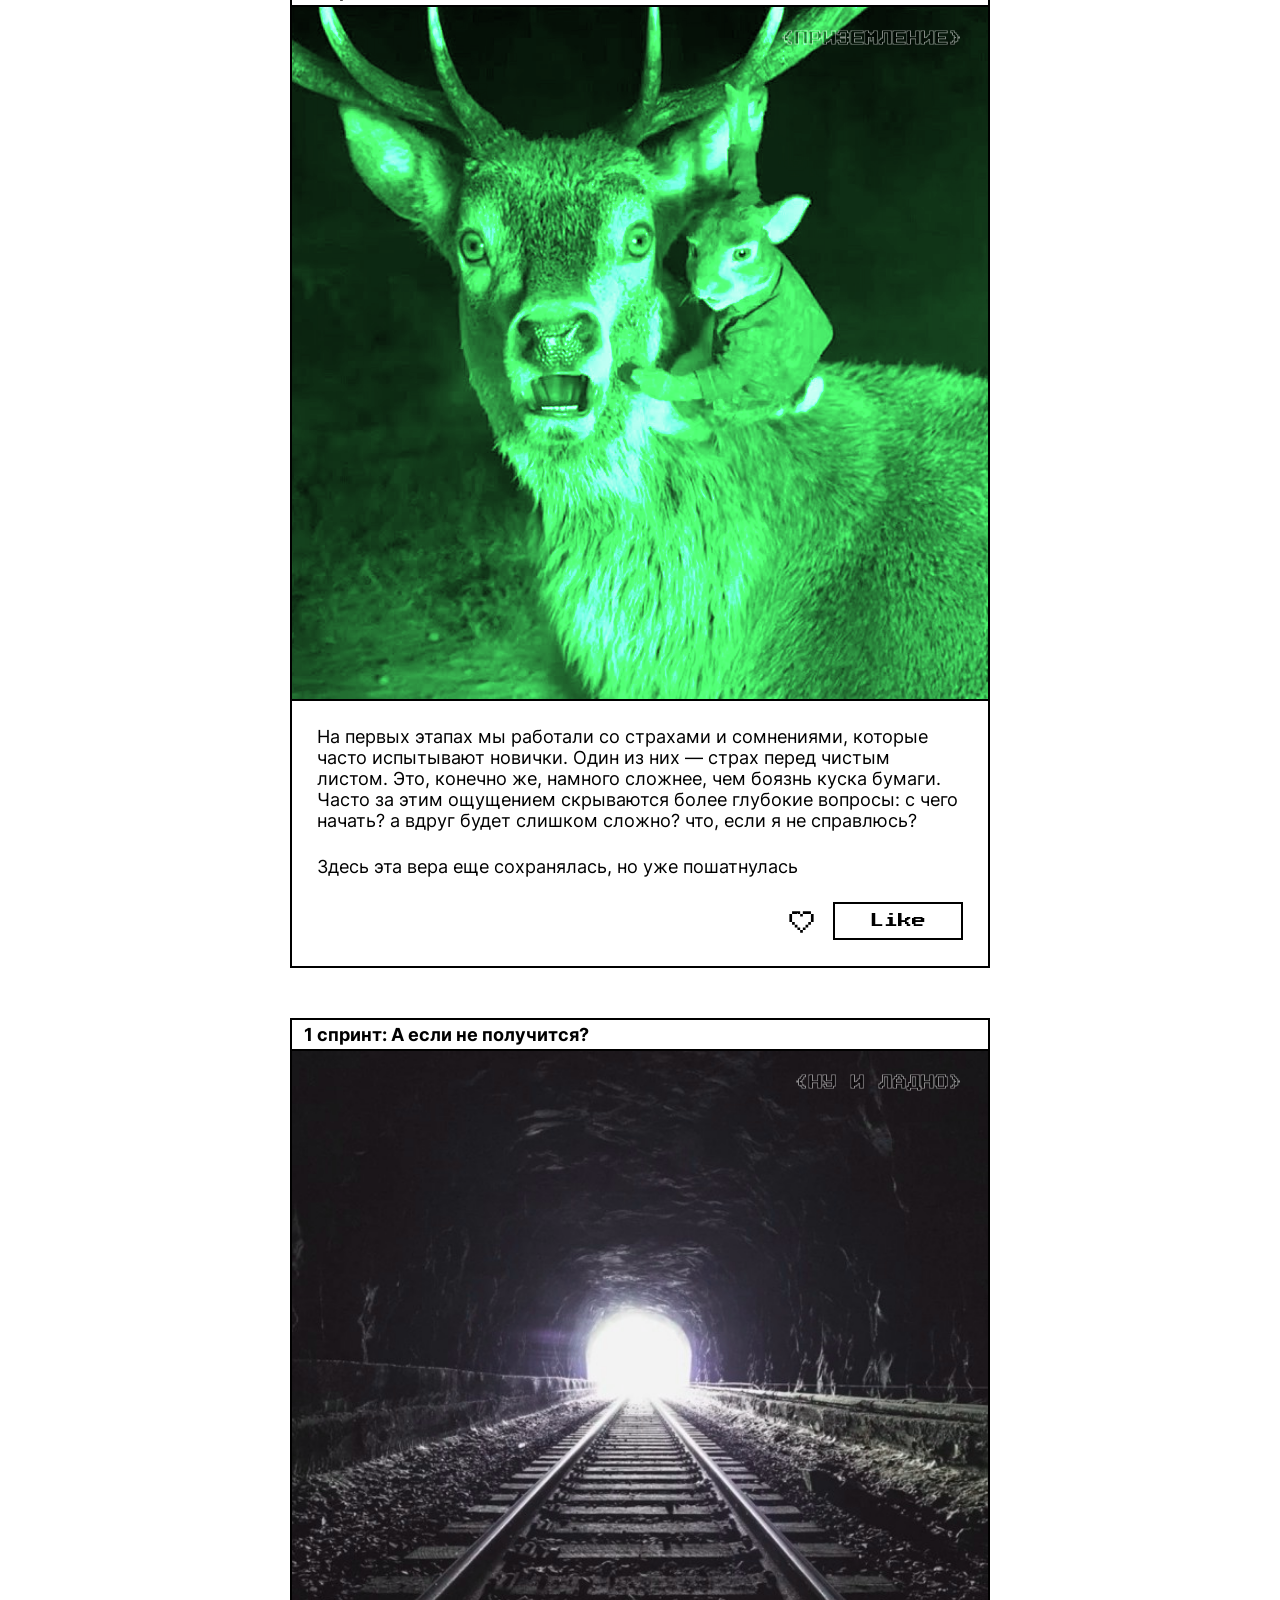
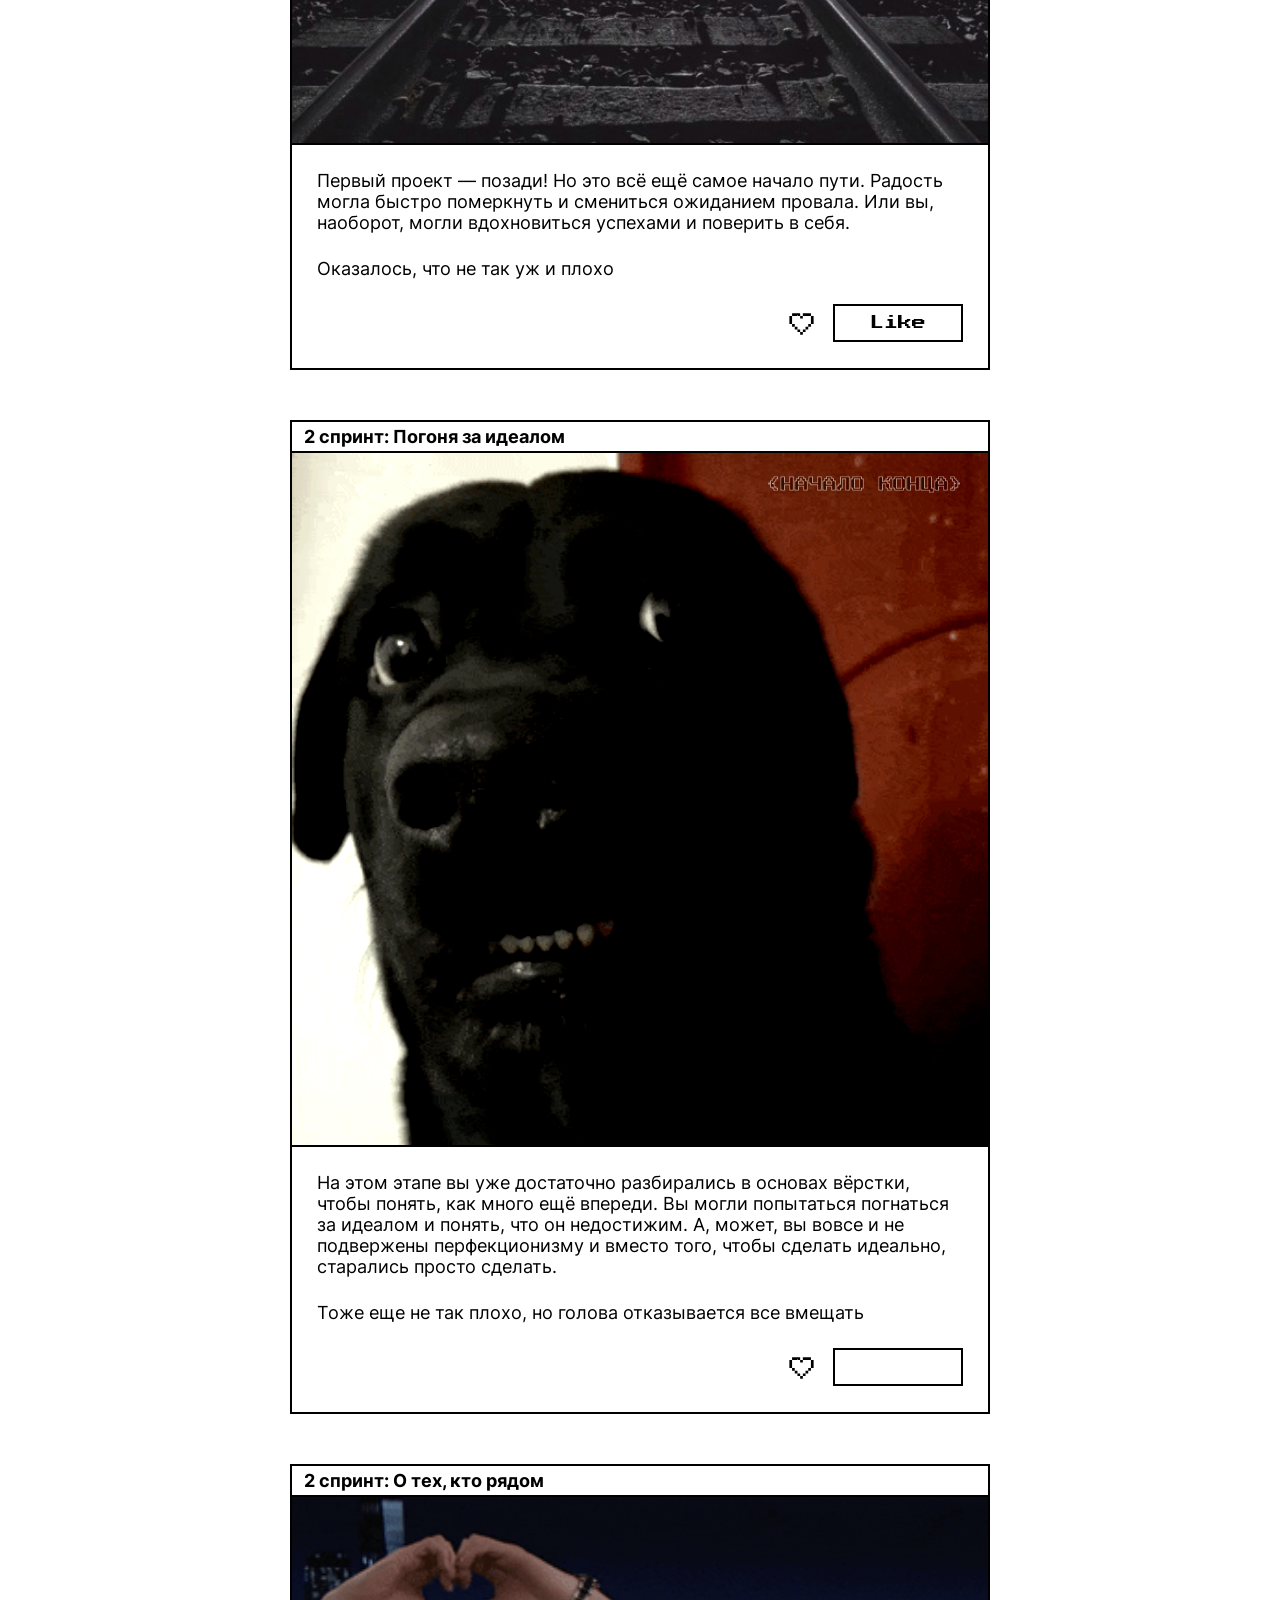
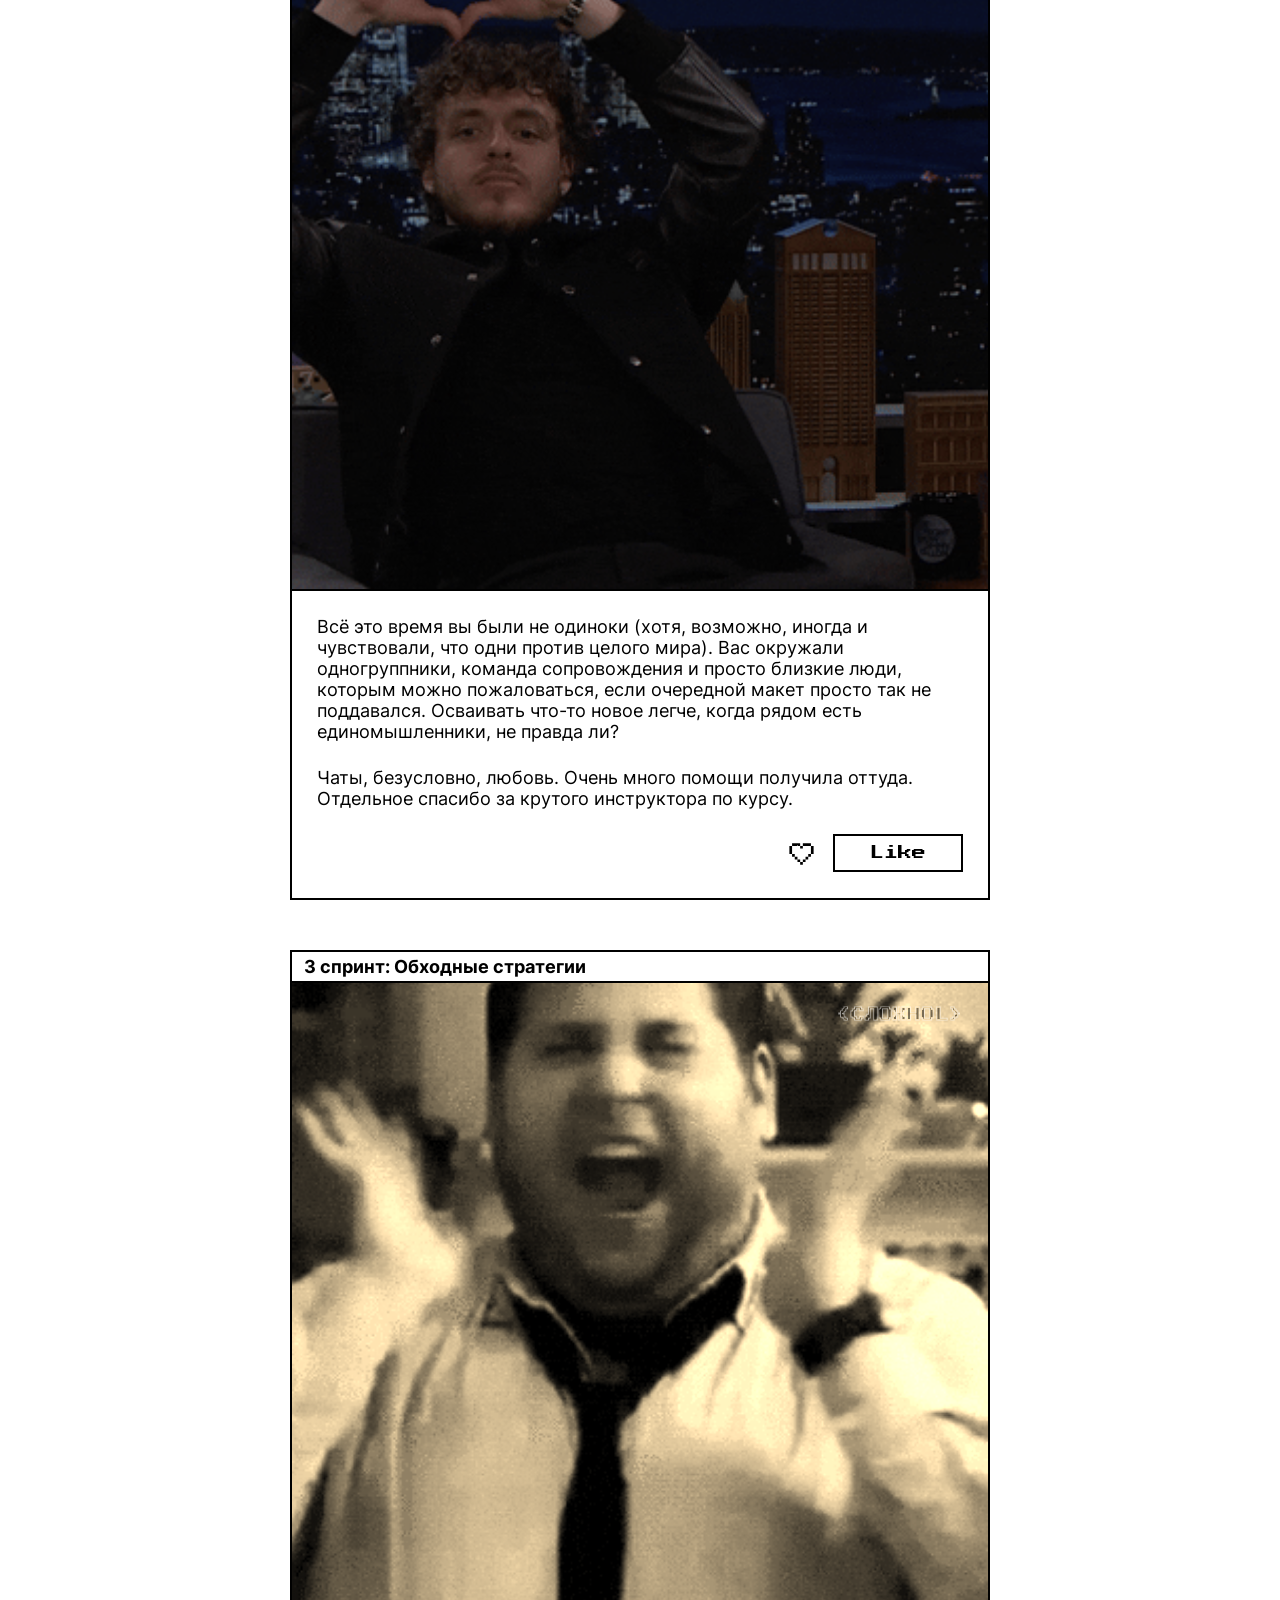
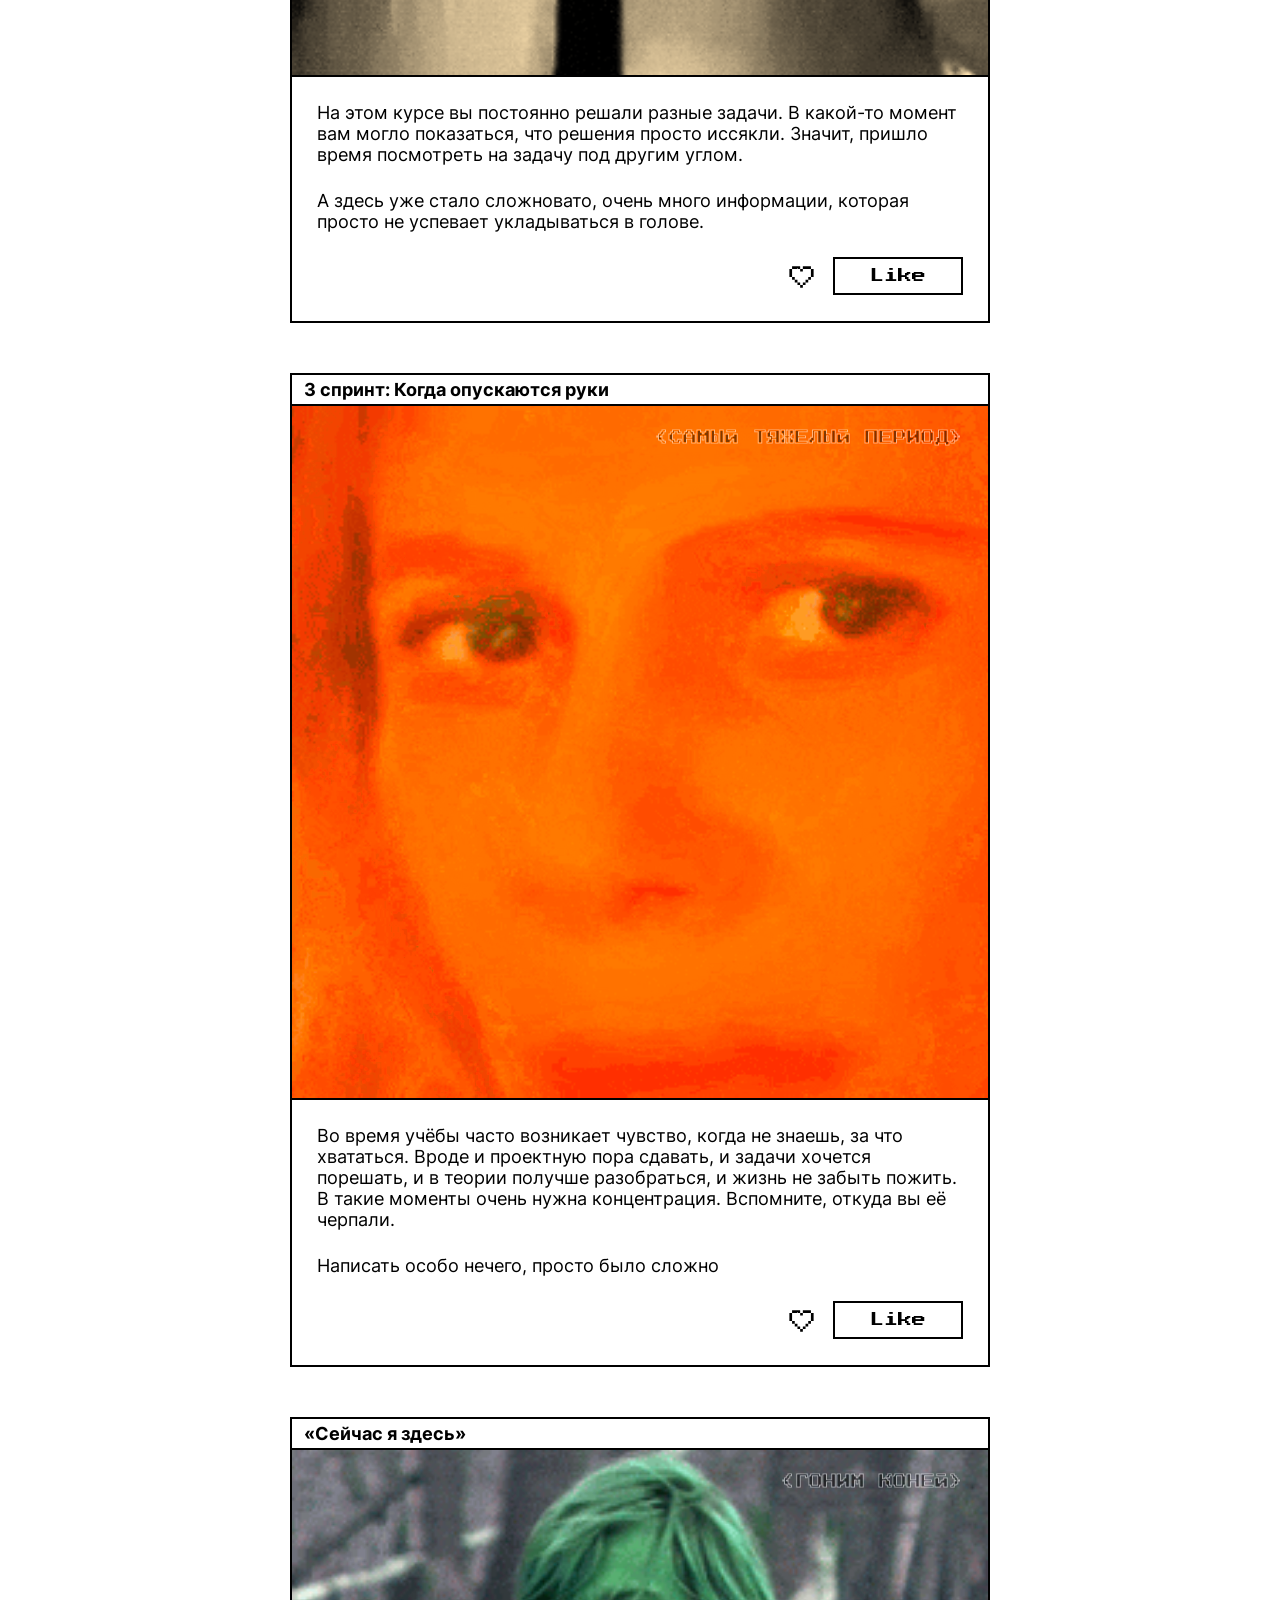
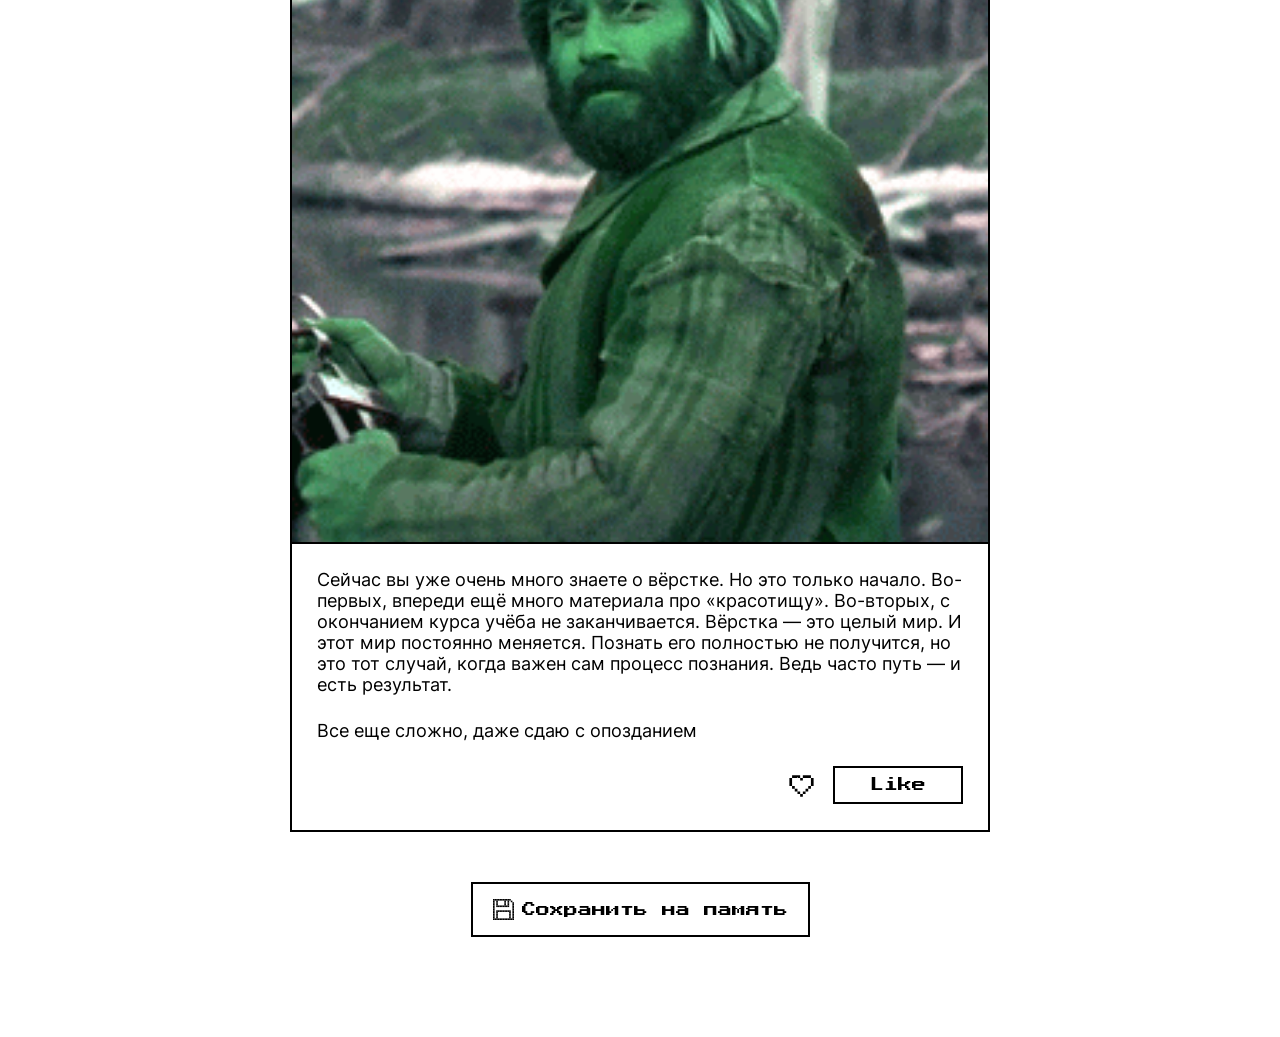
==== commit 35018272: "Final (2)" ====
--- a/index.html
+++ b/index.html
@@ -42,7 +42,7 @@
             Фритрек и нулевой спринт: Подготовка к работе
           </h3>
           <div class="card__image-wrapper">
-            <div class="card__label">&lt;Вера в светлое будущее&gt;</div>
+            <div class="card__label">&lt;Надежда&gt;</div>
             <img
               alt="Радость"
               src="images/image-1.gif"
@@ -109,7 +109,7 @@
         <article class="card">
           <h3 class="card__header">1 спринт: Я — чистый лист</h3>
           <div class="card__image-wrapper">
-            <div class="card__label">&lt;Возвращение в реальность&gt;</div>
+            <div class="card__label">&lt;Приземление&gt;</div>
             <img
               alt="Олень перед машиной"
               src="images/image-2.jpg"
@@ -177,9 +177,7 @@
         <article class="card">
           <h3 class="card__header">1 спринт: А если не получится?</h3>
           <div class="card__image-wrapper">
-            <div class="card__label">
-              &lt;Ну не получится и не получится&gt;
-            </div>
+            <div class="card__label">&lt;Ну и ладно&gt;</div>
             <img
               alt="Более менее"
               src="images/image-3.jpeg"
--- a/styles/style.css
+++ b/styles/style.css
@@ -216,6 +216,7 @@
   font-family: var(--font-accent);
   font-weight: var(--font-weight-regular);
   font-size: var(--font-size-small);
+  text-align: right;
   text-transform: uppercase;
   mix-blend-mode: hard-light;
   z-index: 1;
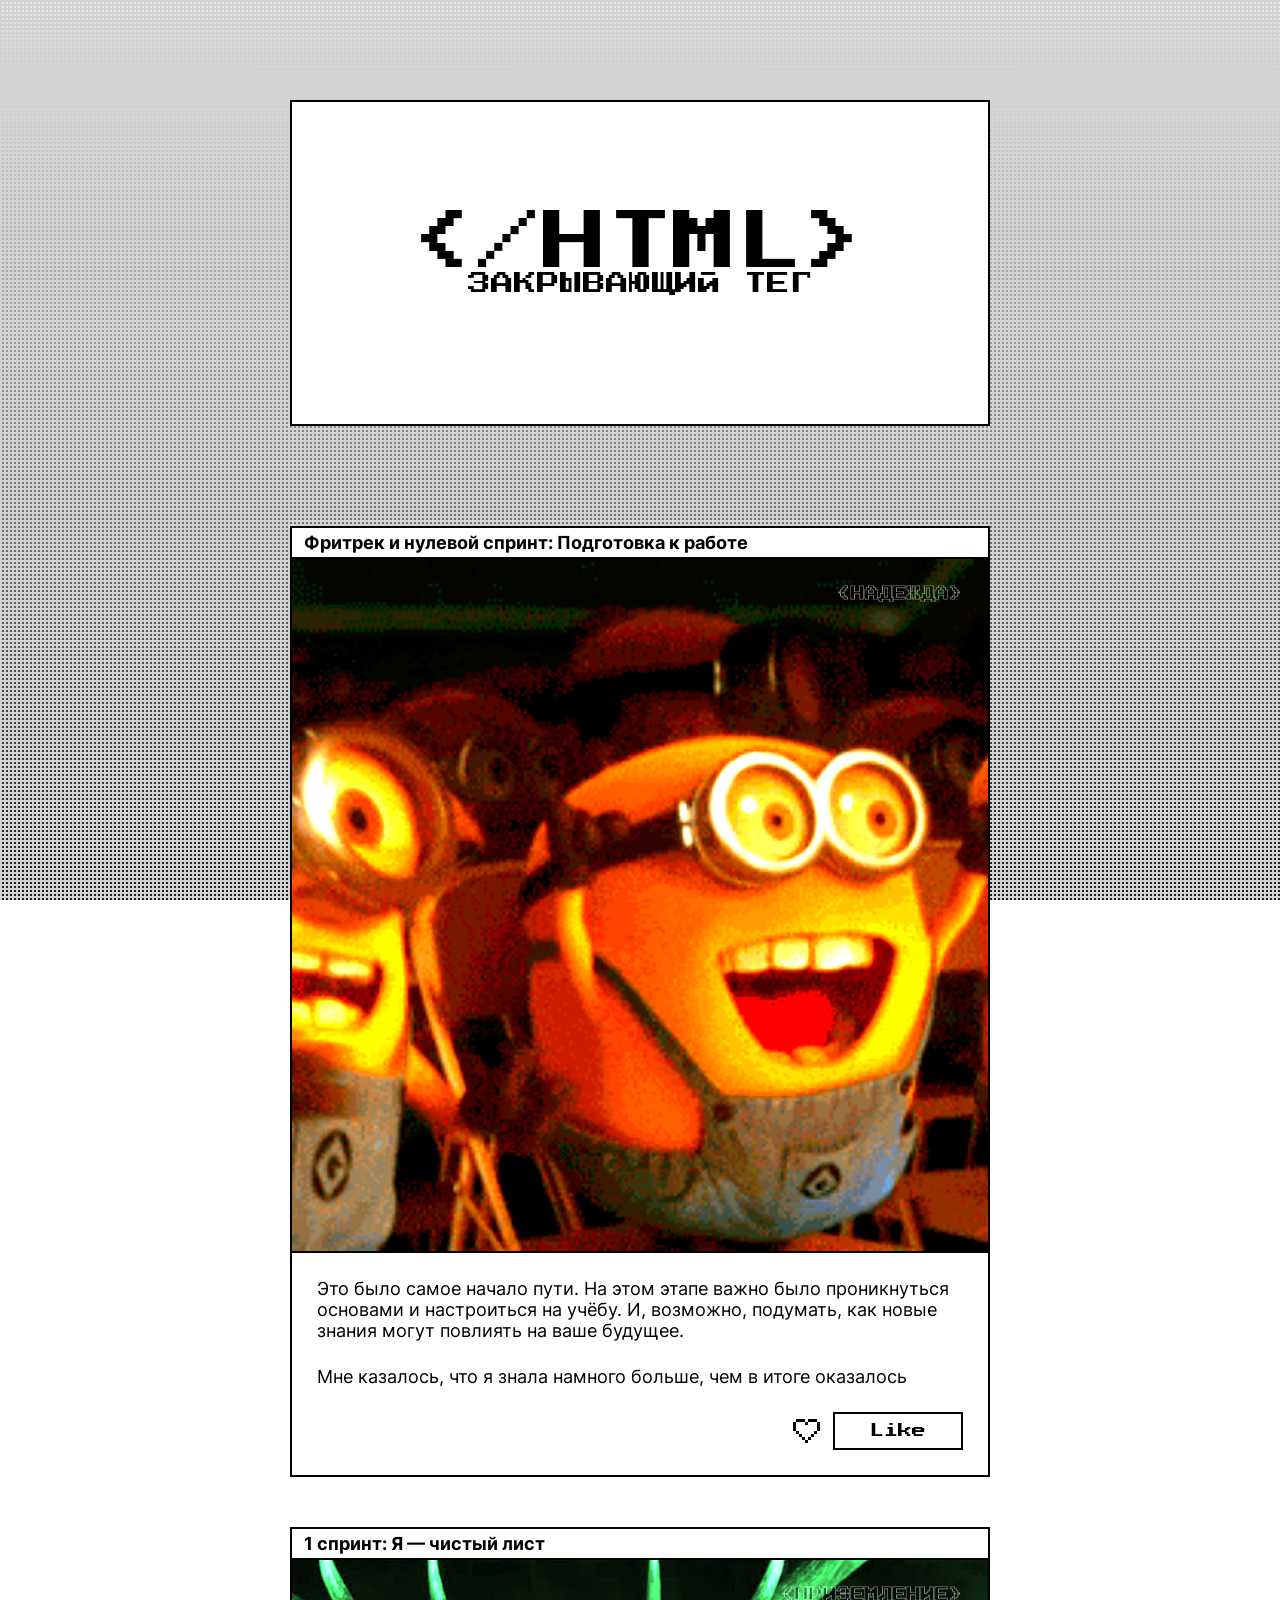
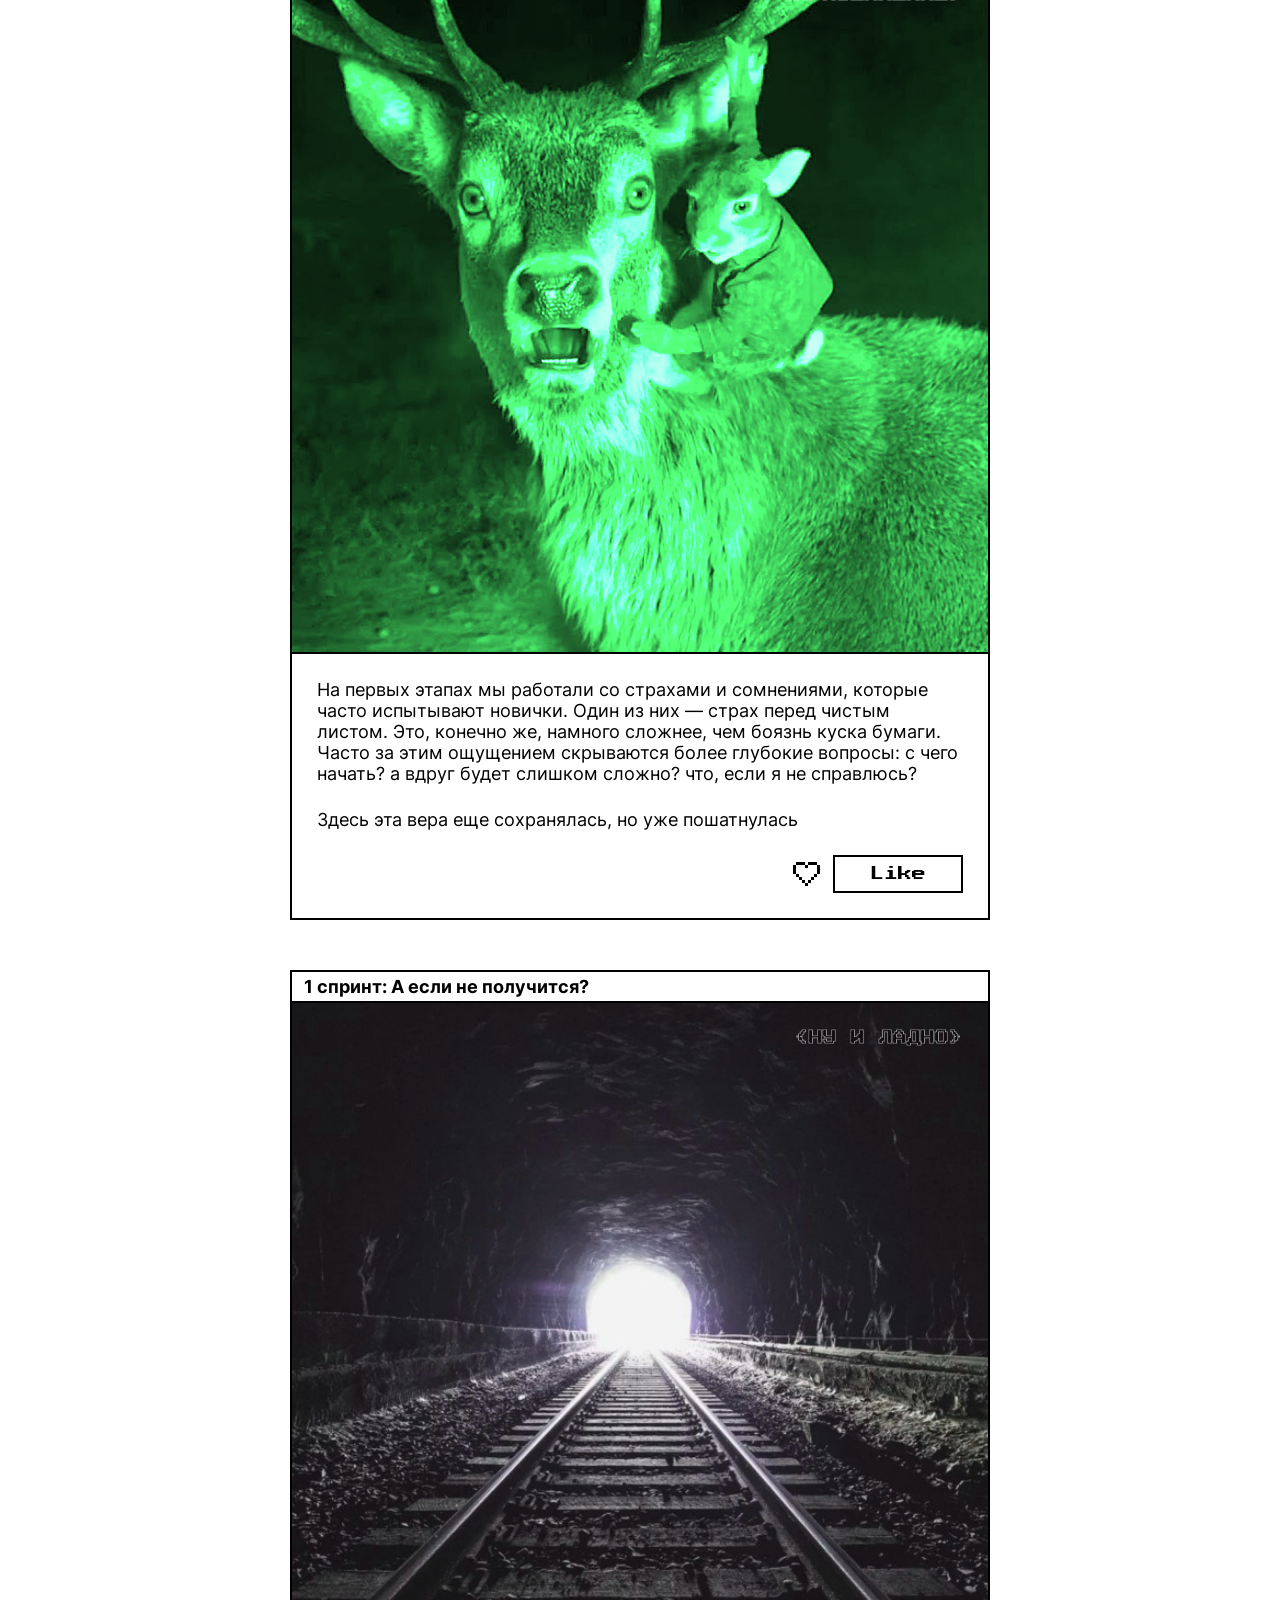
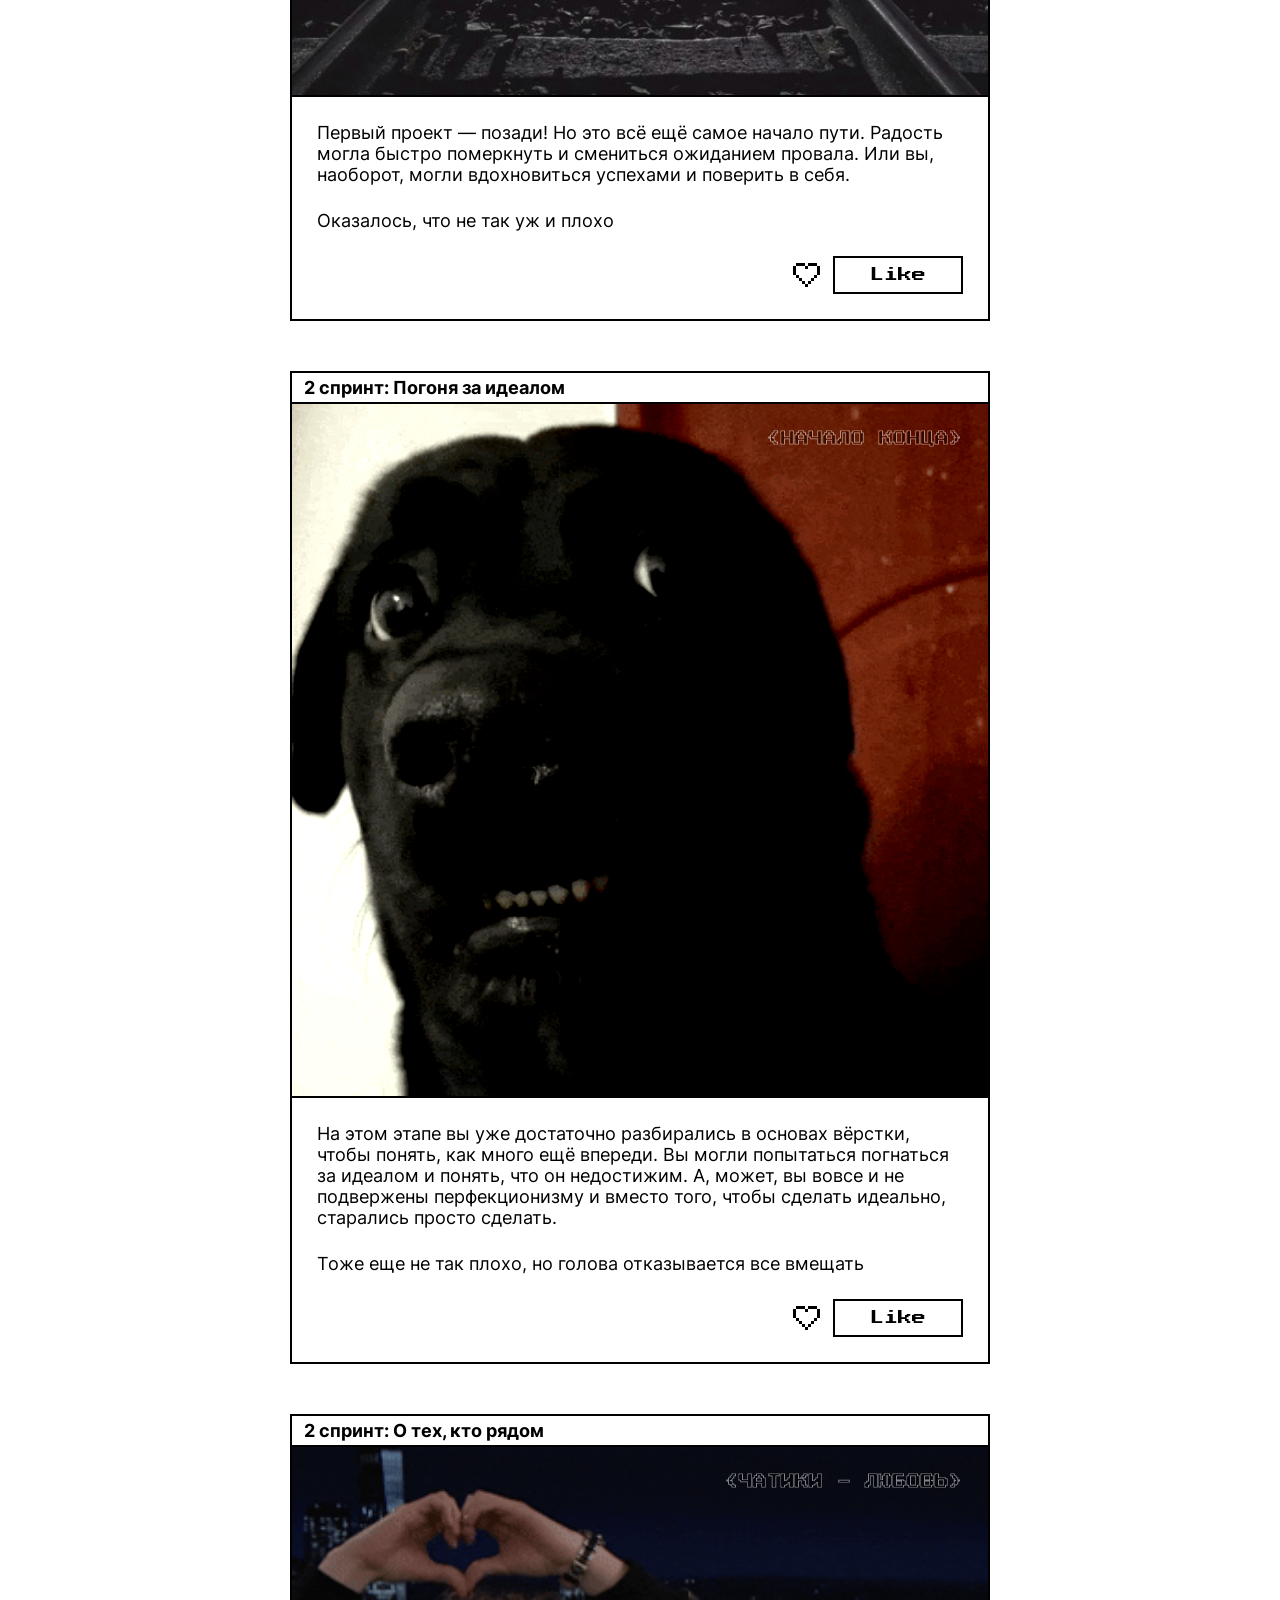
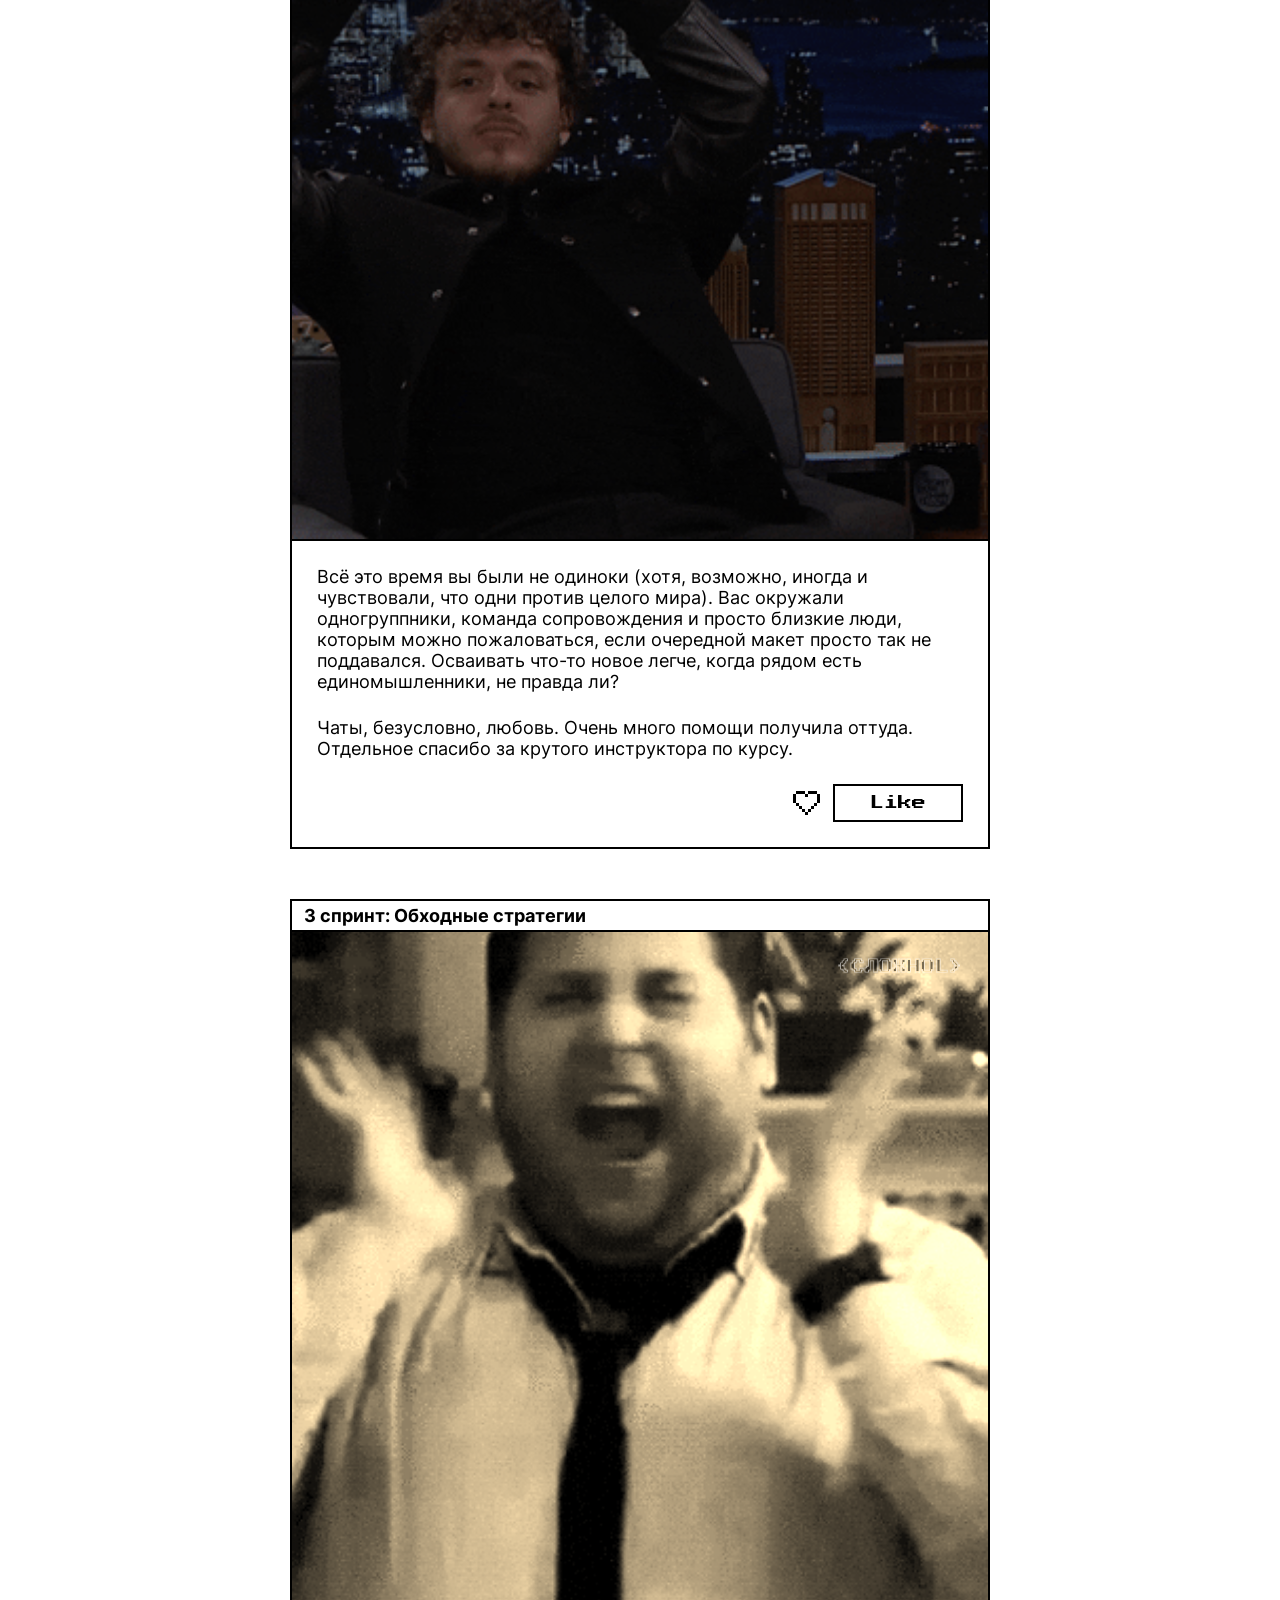
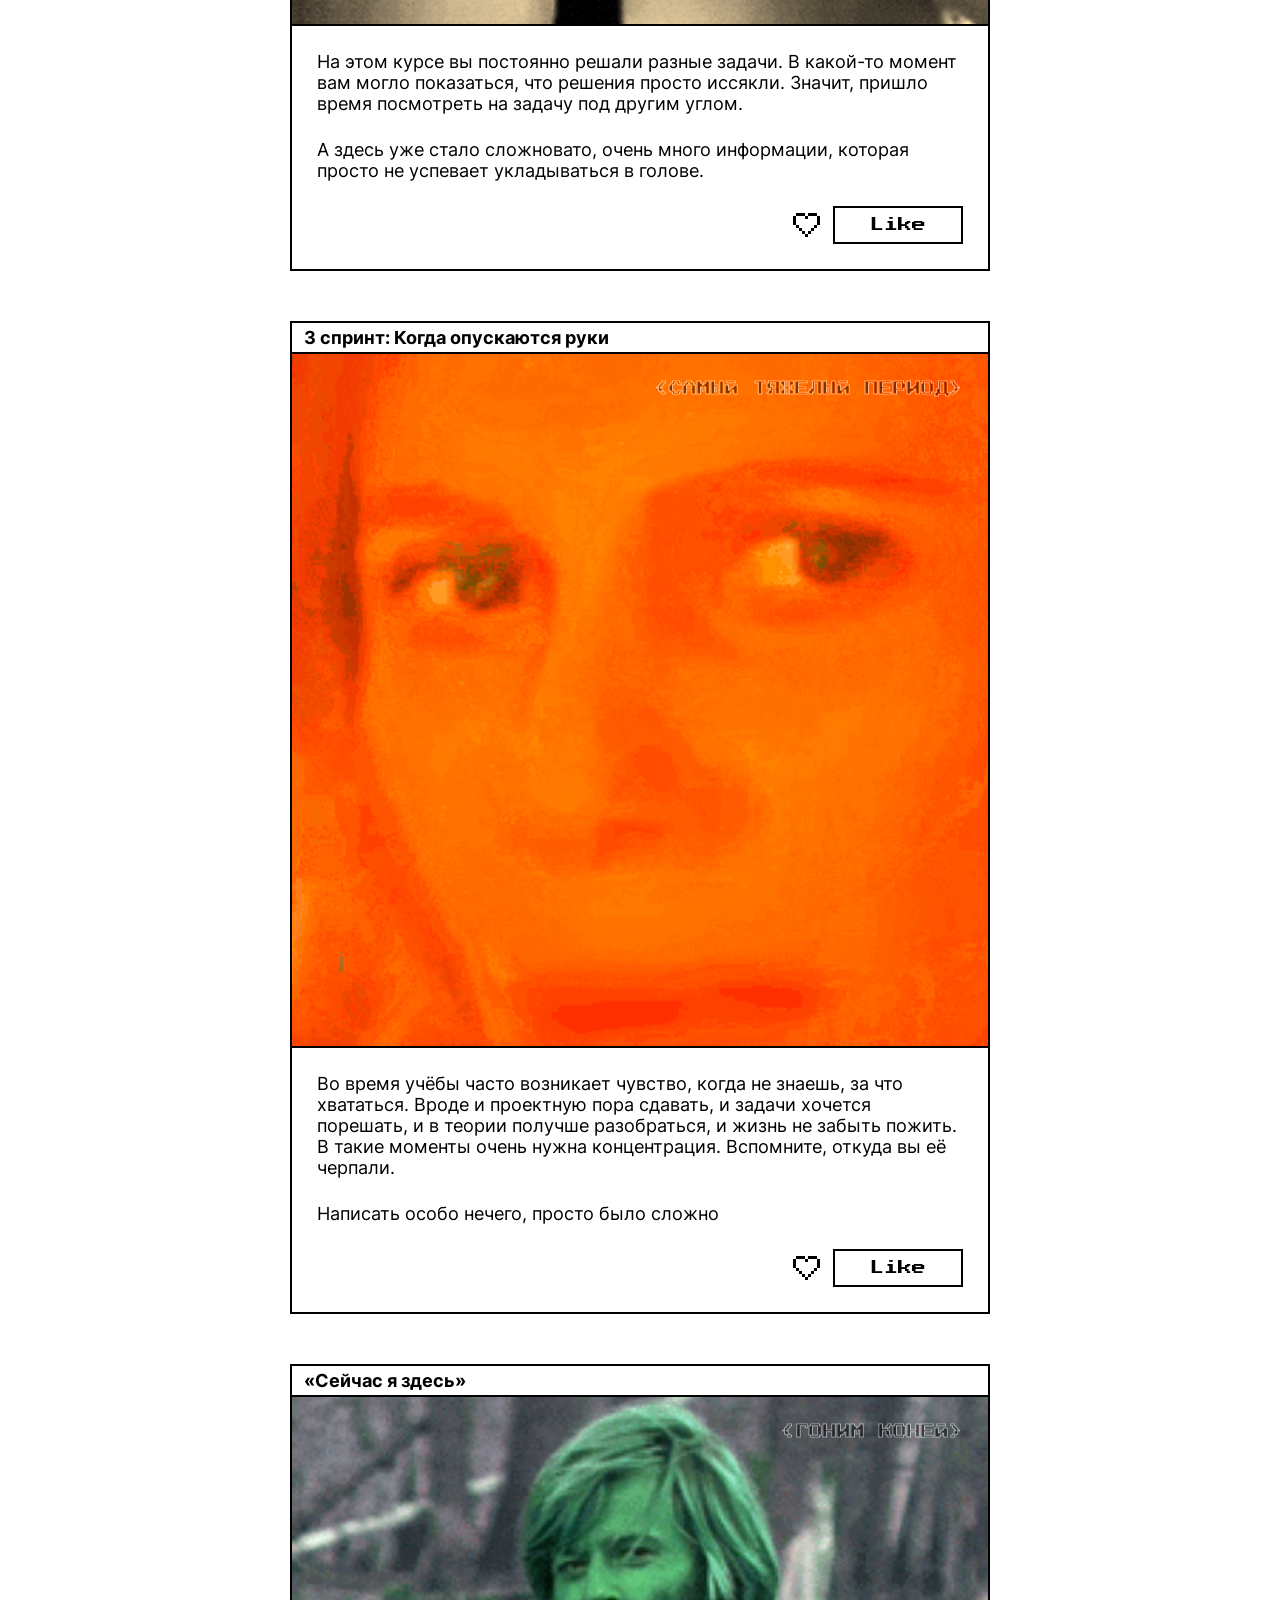
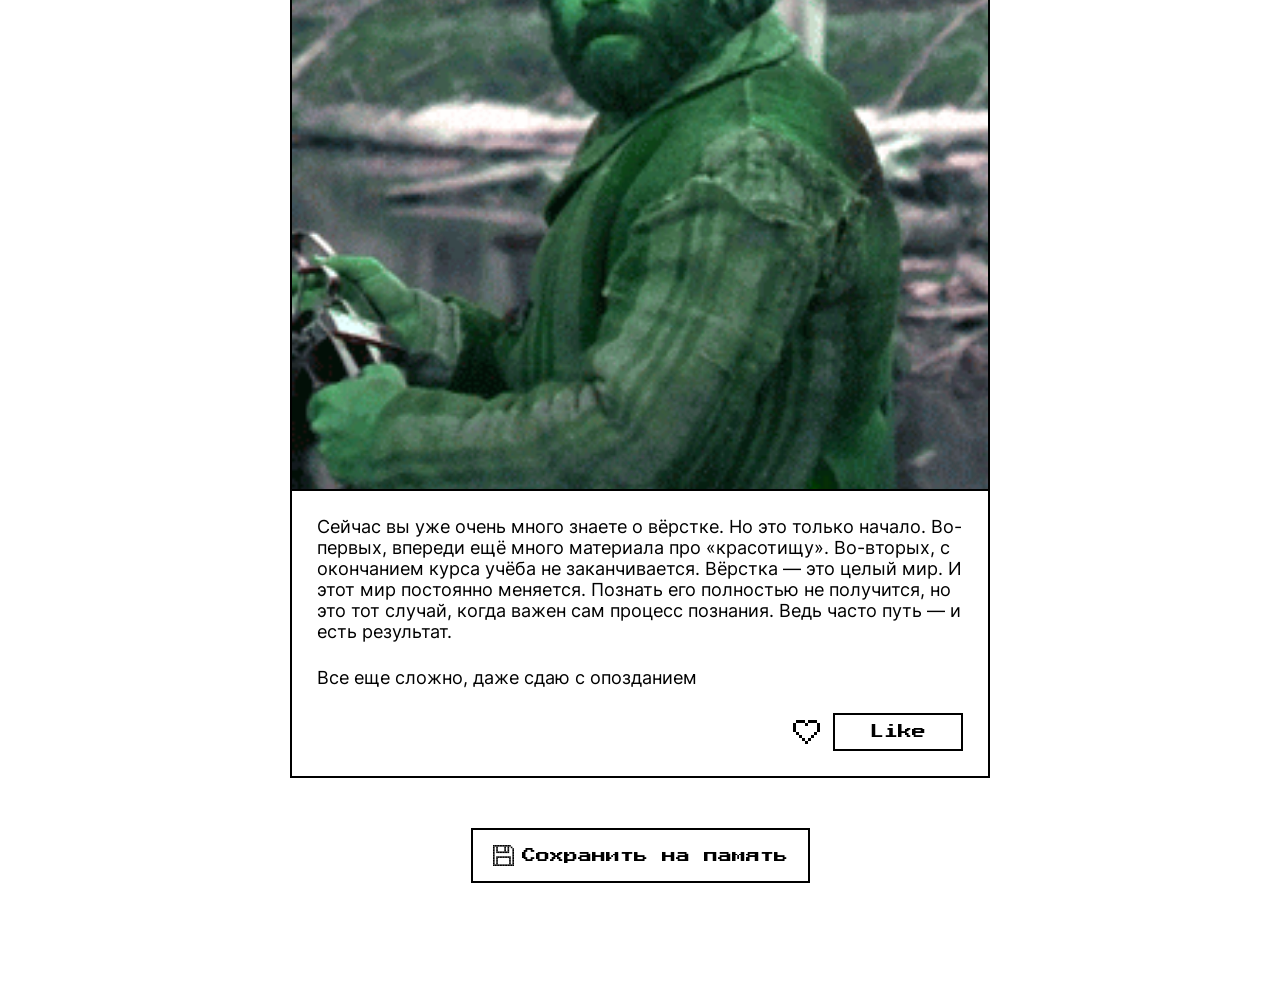
==== commit ce77f88a: "Review fix" ====
--- a/index.html
+++ b/index.html
@@ -20,33 +20,17 @@
       <h2>закрывающий тег</h2>
     </header>
     <main class="content-width">
-      <dialog class="dialog" id="memory-dialog">
-        <div class="dialog__content">
-          <svg class="dialog__icon" width="39" height="39" aria-hidden="true">
-            <use href="./svg/floppy.svg#floppy"></use>
-          </svg>
-          <p class="dialog__title">Вставьте дискету, чтобы продолжить</p>
-        </div>
-
-        <button
-          class="button dialog__button"
-          type="button"
-          onclick="window['memory-dialog'].close()"
-        >
-          <span class="button__text">ОК</span>
-        </button>
-      </dialog>
       <div class="content">
         <article class="card">
           <h3 class="card__header">
             Фритрек и нулевой спринт: Подготовка к работе
           </h3>
           <div class="card__image-wrapper">
-            <div class="card__label">&lt;Надежда&gt;</div>
+            <p class="card__label">&lt;Надежда&gt;</p>
             <img
               alt="Радость"
               src="images/image-1.gif"
-              class="card__image image-1"
+              class="card__image filter-bright-pop"
             />
           </div>
           <div class="card__content">
@@ -109,11 +93,11 @@
         <article class="card">
           <h3 class="card__header">1 спринт: Я — чистый лист</h3>
           <div class="card__image-wrapper">
-            <div class="card__label">&lt;Приземление&gt;</div>
+            <p class="card__label">&lt;Приземление&gt;</p>
             <img
               alt="Олень перед машиной"
               src="images/image-2.jpg"
-              class="card__image image-2"
+              class="card__image filter-vintage-lime"
             />
           </div>
           <div class="card__content">
@@ -177,11 +161,11 @@
         <article class="card">
           <h3 class="card__header">1 спринт: А если не получится?</h3>
           <div class="card__image-wrapper">
-            <div class="card__label">&lt;Ну и ладно&gt;</div>
+            <p class="card__label">&lt;Ну и ладно&gt;</p>
             <img
               alt="Более менее"
               src="images/image-3.jpeg"
-              class="card__image image-3"
+              class="card__image filter-warm-shift"
             />
           </div>
           <div class="card__content">
@@ -242,11 +226,11 @@
         <article class="card">
           <h3 class="card__header">2 спринт: Погоня за идеалом</h3>
           <div class="card__image-wrapper">
-            <div class="card__label">&lt;Начало конца&gt;</div>
+            <p class="card__label">&lt;Начало конца&gt;</p>
             <img
               alt="Фиолетовый фургон"
               src="images/image-4.gif"
-              class="card__image image-4"
+              class="card__image filter-hard-contrast"
             />
           </div>
           <div class="card__content">
@@ -309,11 +293,11 @@
         <article class="card">
           <h3 class="card__header">2 спринт: О тех, кто рядом</h3>
           <div class="card__image-wrapper">
-            <div class="card__label">&lt;Чатики - любовь&gt;</div>
+            <p class="card__label">&lt;Чатики - любовь&gt;</p>
             <img
               alt="Сердечко"
               src="images/image-5.gif"
-              class="card__image image-5"
+              class="card__image filter-darken-soft"
             />
           </div>
           <div class="card__content">
@@ -380,11 +364,11 @@
         <article class="card">
           <h3 class="card__header">3 спринт: Обходные стратегии</h3>
           <div class="card__image-wrapper">
-            <div class="card__label">&lt;СложноL&gt;</div>
+            <p class="card__label">&lt;СложноL&gt;</p>
             <img
               alt="Сложная работа"
               src="images/image-6.gif"
-              class="card__image image-6"
+              class="card__image filter-deep-sepia"
             />
           </div>
           <div class="card__content">
@@ -448,11 +432,11 @@
         <article class="card">
           <h3 class="card__header">3 спринт: Когда опускаются руки</h3>
           <div class="card__image-wrapper">
-            <div class="card__label">&lt;Самый тяжелый период&gt;</div>
+            <p class="card__label">&lt;Самый тяжелый период&gt;</p>
             <img
               alt="Фиолетовый фургон"
               src="images/image-7.gif"
-              class="card__image image-7"
+              class="card__image filter-hyper-saturate"
             />
           </div>
           <div class="card__content">
@@ -515,11 +499,11 @@
         <article class="card">
           <h3 class="card__header">«Сейчас я здесь»</h3>
           <div class="card__image-wrapper">
-            <div class="card__label">&lt;Гоним коней&gt;</div>
+            <p class="card__label">&lt;Гоним коней&gt;</p>
             <img
               alt="Фиолетовый фургон"
               src="images/image-8.gif"
-              class="card__image image-8"
+              class="card__image filter-cold-shift"
             />
           </div>
           <div class="card__content">
@@ -599,6 +583,22 @@
         </button>
       </div>
     </main>
+    <dialog class="dialog" id="memory-dialog">
+      <div class="dialog__content">
+        <svg class="dialog__icon" width="39" height="39" aria-hidden="true">
+          <use href="./svg/floppy.svg#floppy"></use>
+        </svg>
+        <p class="dialog__title">Вставьте дискету, чтобы продолжить</p>
+      </div>
+
+      <button
+        class="button dialog__button"
+        type="button"
+        onclick="window['memory-dialog'].close()"
+      >
+        <span class="button__text">ОК</span>
+      </button>
+    </dialog>
     <script src="./scripts/like.js"></script>
   </body>
 </html>
--- a/fonts/fonts.css
+++ b/fonts/fonts.css
@@ -9,8 +9,9 @@
 
 @font-face {
   font-family: "Inter";
-  src: url("Inter-Variable.woff2") format("woff2");
-  font-weight: 410 785;
+  src: url("Inter-Variable.woff2") format("woff2 supports variations"),
+    url("Inter-Variable.woff2") format("woff2-variations");
+  font-weight: 400 785;
   font-style: normal;
   font-display: swap;
 }
--- a/styles/variables.css
+++ b/styles/variables.css
@@ -33,7 +33,7 @@
 
   /* Fonts */
   --font-main: "Inter", sans-serif;
-  --font-accent: "PressStart2P", fantasy;
+  --font-accent: "PressStart2P", serif;
   --font-weight-regular: 400;
   --font-weight-bold: 700;
   --font-size-large: clamp(49px, 9vw, 65px);
--- a/styles/style.css
+++ b/styles/style.css
@@ -12,10 +12,12 @@
 .page {
   min-inline-size: 320px;
   min-block-size: 100dvb;
-  font-family: var(--font-main);
+  font-family: var(--font-main), sans-serif;
   font-variation-settings: "wght" var(--font-weight-regular);
   font-size: var(--font-size-main);
+  line-height: 21px;
   color: var(--main-color);
+  background-color: var(--secondary-color);
   background-image: var(--bg-image);
   background-size: cover;
   background-attachment: fixed;
@@ -38,7 +40,7 @@
   position: absolute;
   inset: 0;
   background-color: var(--main-color);
-  translate: -100% -20%;
+  translate: -100% 0;
   transition: translate 0.5s ease-in-out;
 }
 
@@ -52,7 +54,7 @@
 }
 
 .button__text {
-  font-family: var(--font-accent);
+  font-family: var(--font-accent), serif;
   font-weight: var(--font-weight-regular);
   font-size: var(--font-size-small);
   position: relative;
@@ -89,10 +91,11 @@
   display: grid;
   grid-template-columns: min-content 1fr;
   gap: var(--space-s);
+  align-items: center;
 }
 
 .dialog__title {
-  font-family: var(--font-accent);
+  font-family: var(--font-accent), serif;
   font-weight: var(--font-weight-regular);
   font-size: var(--font-size-small);
   max-width: 234px;
@@ -118,14 +121,14 @@
 }
 
 .header h1 {
-  font-family: var(--font-accent);
+  font-family: var(--font-accent), serif;
   font-weight: var(--font-weight-regular);
   font-size: var(--font-size-large);
   text-transform: uppercase;
 }
 
 .header h2 {
-  font-family: var(--font-accent);
+  font-family: var(--font-accent), serif;
   font-weight: var(--font-weight-regular);
   font-size: var(--font-size-medium);
   text-transform: uppercase;
@@ -173,35 +176,35 @@
   object-fit: cover;
 }
 
-.image-1 {
+.filter-bright-pop {
   filter: brightness(1.4) saturate(2.5) contrast(1.3);
 }
 
-.image-2 {
+.filter-vintage-lime {
   filter: sepia(1) hue-rotate(80deg) saturate(3);
 }
 
-.image-3 {
+.filter-warm-shift {
   filter: hue-rotate(45deg);
 }
 
-.image-4 {
+.filter-hard-contrast {
   filter: contrast(1.8);
 }
 
-.image-5 {
+.filter-darken-soft {
   filter: brightness(0.6);
 }
 
-.image-6 {
+.filter-deep-sepia {
   filter: sepia(10);
 }
 
-.image-7 {
+.filter-hyper-saturate {
   filter: saturate(5);
 }
 
-.image-8 {
+.filter-cold-shift {
   filter: hue-rotate(120deg);
 }
 
@@ -213,7 +216,7 @@
   position: absolute;
   top: var(--space-m);
   right: var(--space-m);
-  font-family: var(--font-accent);
+  font-family: var(--font-accent), serif;
   font-weight: var(--font-weight-regular);
   font-size: var(--font-size-small);
   text-align: right;
@@ -238,26 +241,25 @@
 .card__buttons {
   display: flex;
   flex-direction: row;
-  gap: 12px;
+  gap: 8px;
   width: 100%;
   justify-content: end;
 }
 
 .card__icon-button {
-  display: flex;
-  align-items: center;
+  padding: 0;
+  display: flex;
   justify-content: center;
-  inline-size: 39px;
-  block-size: 39px;
-  padding: 0;
+  align-items: center;
+  background-color: transparent;
   border: var(--border-width) solid transparent;
-  background-color: transparent;
-  transition: border-color 0.3s ease;
+  inline-size: var(--button-s-height);
+  block-size: var(--button-s-height);
 }
 
 .card__icon-button:focus-visible {
   outline: none;
-  border-color: var(--main-color);
+  border: var(--border-width) solid var(--main-color);
 }
 
 .card__like-button {
@@ -268,7 +270,7 @@
 .like-icon {
   display: block;
   transform-origin: center;
-  /* указан в задании по смыслу анимации масштабирования */
+  flex-shrink: 0;
 }
 
 .like-icon .contour {
